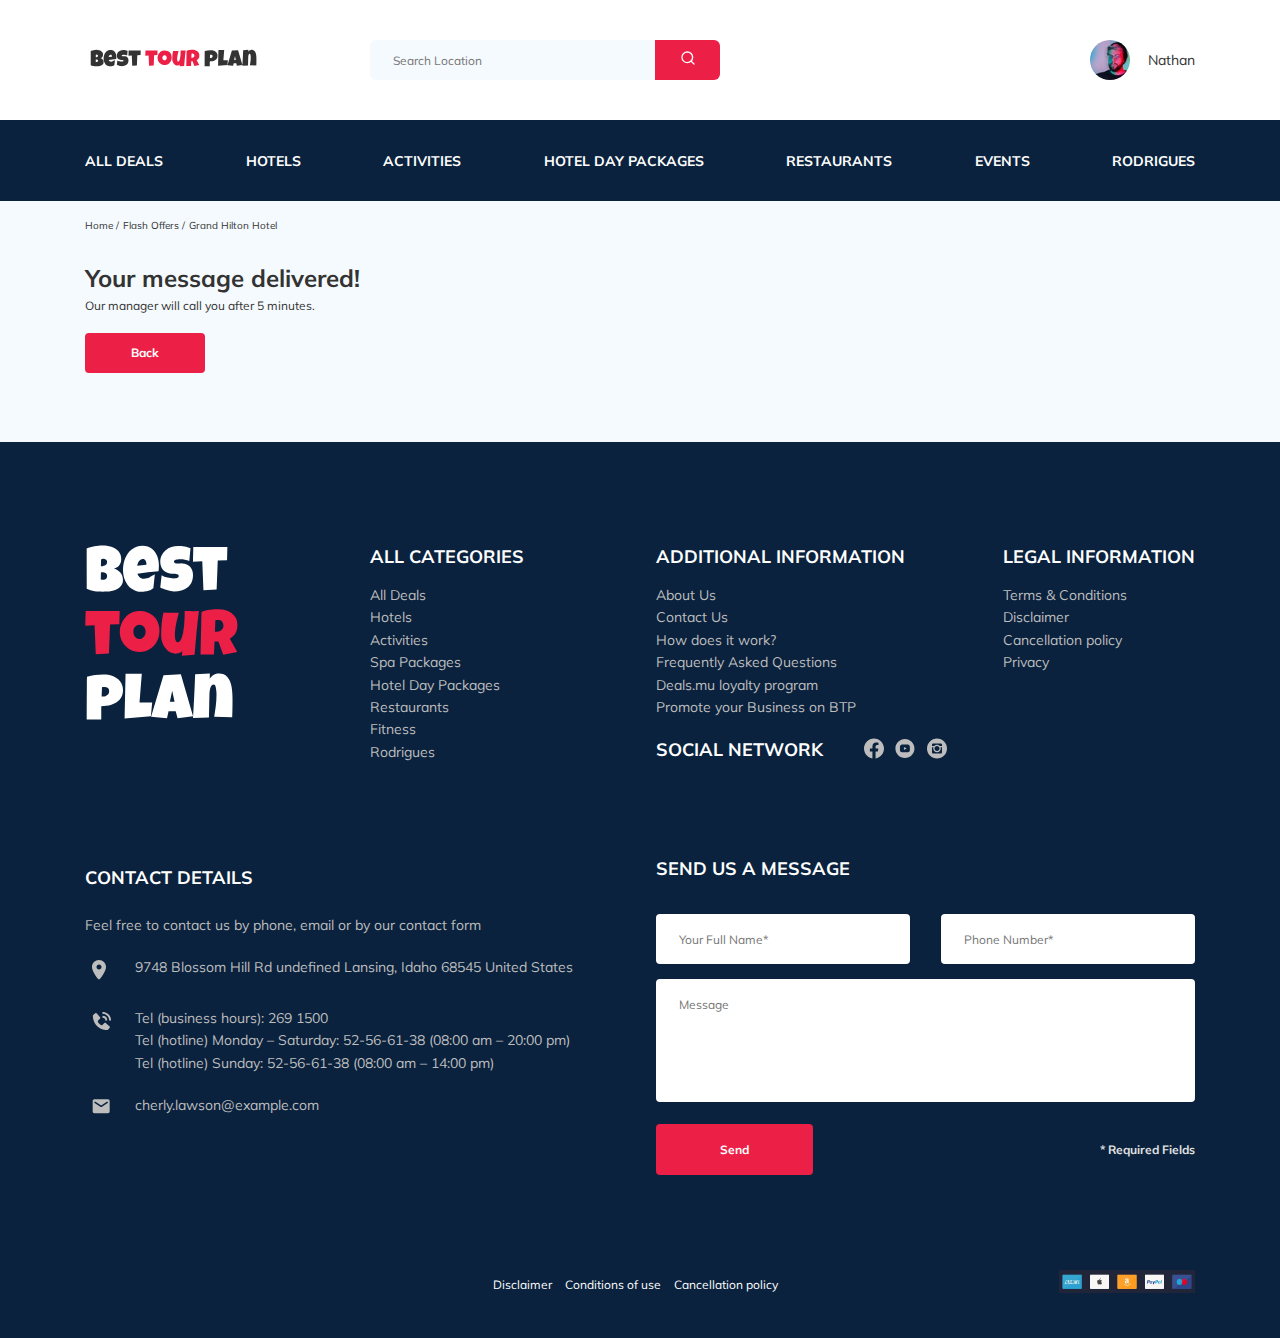
==== thankyou.html @ e8623776 "create: added phpmailer & thankyou page" ====
<!DOCTYPE html>
<html lang="en">
  <head>
    <meta charset="UTF-8" />
    <meta http-equiv="X-UA-Compatible" content="IE=edge" />
    <meta name="viewport" content="width=device-width, initial-scale=1.0" />
    <title>Best Tour Plan - Hotel Booking</title>
    <link rel="preconnect" href="https://fonts.gstatic.com" />
    <link
      href="https://fonts.googleapis.com/css2?family=Mulish:wght@300;400;600;700&family=Nunito:wght@400;600;800&display=swap"
      rel="stylesheet"
    />
    <link rel="stylesheet" href="css/swiper-bundle.min.css" />
    <link rel="stylesheet" href="css/style.css" />
    <script
      src="https://api-maps.yandex.ru/2.1/?apikey=192e8a30-f552-4f1c-a9f3-b4cb4013a719&lang=ru_RU"
      type="text/javascript"
    ></script>
  </head>
  <body>
    <header class="navbar navbar--mobile-fixed">
      <div class="container">
        <div class="navbar-top">
          <a href="index.html" class="logo">
            <svg class="logo__horizontal">
              <use xlink:href="img/sprite.svg#horizontal-logo"></use>
            </svg>
          </a>

          <form
            action="#"
            class="search navbar__search navbar__search--mobile--hidden"
          >
            <input
              type="text"
              class="search__input"
              placeholder="Search Location"
            />
            <button class="search__button">
              <svg class="search__icon">
                <use xlink:href="img/sprite.svg#search"></use>
              </svg>
            </button>
          </form>

          <a href="#" class="user navbar__user navbar__user--mobile--hidden">
            <img
              src="img/user-avatar.jpeg"
              alt="Avatar: Nathan"
              class="user__avatar"
            />
            <span class="user__name">Nathan</span>
          </a>
          <!-- /.user -->
          <button class="menu-button navbar-top__menu-button">
            <span class="menu-button__line"></span>
            <span class="menu-button__line"></span>
            <span class="menu-button__line"></span>
          </button>
        </div>
        <!-- /.navbar-top -->
      </div>
      <!-- /.container -->
      <div class="navbar-bottom">
        <nav class="container">
          <ul class="navbar-menu">
            <li class="navbar-menu__item navbar-menu__item--mobile--visible">
              <a
                href="#"
                class="user navbar__user navbar__user--mobile--visible"
              >
                <img
                  src="img/user-avatar.jpeg"
                  alt="Avatar: Nathan"
                  class="user__avatar"
                />
                <span class="user__name user__name--light">Nathan</span>
              </a>
              <!-- /.user -->
            </li>
            <li class="navbar-menu__item navbar-menu__item--mobile--visible">
              <form
                action="#"
                class="search navbar__search navbar__search--mobile--visible"
              >
                <input
                  type="text"
                  class="search__input"
                  placeholder="Search Location"
                />
                <button class="search__button">
                  <svg class="search__icon">
                    <use xlink:href="img/sprite.svg#search"></use>
                  </svg>
                </button>
              </form>
            </li>
            <li class="navbar-menu__item">
              <a href="#" class="navbar-menu__link">All Deals</a>
            </li>
            <li class="navbar-menu__item">
              <a href="#" class="navbar-menu__link">Hotels</a>
            </li>
            <li class="navbar-menu__item">
              <a href="#" class="navbar-menu__link">Activities</a>
            </li>
            <li class="navbar-menu__item">
              <a href="#" class="navbar-menu__link">Hotel Day Packages</a>
            </li>
            <li class="navbar-menu__item">
              <a href="#" class="navbar-menu__link">Restaurants</a>
            </li>
            <li class="navbar-menu__item">
              <a href="#" class="navbar-menu__link">Events</a>
            </li>
            <li class="navbar-menu__item">
              <a href="#" class="navbar-menu__link">Rodrigues</a>
            </li>
          </ul>
          <!-- /.navbar-menu -->
        </nav>
        <!-- /.container -->
      </div>
      <!-- /.navbar-bottom -->
    </header>
    <nav class="breadcrumb">
      <div class="container">
        <ul class="breadcrumb-list">
          <li class="breadcrumb-list__item">
            <a href="#" class="breadcrumb-list__link">Home</a>
          </li>
          <li class="breadcrumb-list__item">
            <a href="#" class="breadcrumb-list__link">Flash Offers</a>
          </li>
          <li class="breadcrumb-list__item">Grand Hilton Hotel</li>
        </ul>
      </div>
      <!-- /.container -->
    </nav>
    <!-- /.breadcrumb -->
    <section class="hotel">
      <div class="container">
        <div class="hotel-info">
          <div class="hotel-info__text">
            <h1 class="hotel-name hotel-info__name">Your message delivered!</h1>
            <p class="hotel-description hotel-info__description">
              Our manager will call you after 5 minutes.
            </p>
            <a href="index.html"><button class="hotel__button">Back</button></a>
          </div>
          <!-- /.hotel-info__text -->
        </div>
        <!-- /.hotel-info -->
      </div>
      <!-- /.container -->
    </section>
    <footer class="footer">
      <div class="container">
        <div class="footer-wrapper">
          <a href="index.html" class="logo footer__logo">
            <img src="img/vertical-logo.svg" alt="Logo: Best Tour Plan" />
          </a>
          <div class="footer__list footer__categories">
            <h3 class="footer__title">ALL CATEGORIES</h3>
            <ul class="footer__ul">
              <li class="footer__item">
                <a href="#" class="footer__link">All Deals</a>
              </li>
              <li class="footer__item">
                <a href="#" class="footer__link">Hotels</a>
              </li>
              <li class="footer__item">
                <a href="#" class="footer__link">Activities</a>
              </li>
              <li class="footer__item">
                <a href="#" class="footer__link">Spa Packages</a>
              </li>
              <li class="footer__item">
                <a href="#" class="footer__link">Hotel Day Packages</a>
              </li>
              <li class="footer__item">
                <a href="#" class="footer__link">Restaurants</a>
              </li>
              <li class="footer__item">
                <a href="#" class="footer__link">Fitness</a>
              </li>
              <li class="footer__item">
                <a href="#" class="footer__link">Rodrigues</a>
              </li>
            </ul>
          </div>
          <!-- /.footer__list -->
          <div class="footer__list footer__additional">
            <h3 class="footer__title">ADDITIONAL INFORMATION</h3>
            <ul class="footer__ul">
              <li class="footer__item">
                <a href="#" class="footer__link">About Us</a>
              </li>
              <li class="footer__item">
                <a href="#" class="footer__link">Contact Us</a>
              </li>
              <li class="footer__item">
                <a href="#" class="footer__link">How does it work?</a>
              </li>
              <li class="footer__item">
                <a href="#" class="footer__link">Frequently Asked Questions</a>
              </li>
              <li class="footer__item">
                <a href="#" class="footer__link">Deals.mu loyalty program</a>
              </li>
              <li class="footer__item">
                <a href="#" class="footer__link">
                  Promote your Business on BTP
                </a>
              </li>
            </ul>
          </div>
          <!-- /.footer__list -->
          <div class="footer__social-network">
            <h3 class="footer__title footer__title--inline">Social Network</h3>
            <div class="footer__social-links">
              <a href="https://www.facebook.com/" class="footer__link">
                <svg class="footer__social-icon">
                  <use xlink:href="img/sprite.svg#facebook"></use>
                </svg>
              </a>
              <a href="https://www.youtube.com/" class="footer__link">
                <svg class="footer__social-icon">
                  <use xlink:href="img/sprite.svg#youtube"></use>
                </svg>
              </a>
              <a href="https://www.instagram.com/" class="footer__link">
                <svg class="footer__social-icon">
                  <use xlink:href="img/sprite.svg#instagram"></use>
                </svg>
              </a>
            </div>
            <!-- /.footer__social-links -->
          </div>
          <!-- /.footer__social-network -->
          <div class="footer__list footer__legal">
            <h3 class="footer__title">LEGAL INFORMATION</h3>
            <ul class="footer__ul">
              <li class="footer__item">
                <a href="#" class="footer__link">Terms & Conditions</a>
              </li>
              <li class="footer__item">
                <a href="#" class="footer__link">Disclaimer</a>
              </li>
              <li class="footer__item">
                <a href="#" class="footer__link">Cancellation policy</a>
              </li>
              <li class="footer__item">
                <a href="#" class="footer__link">Privacy</a>
              </li>
            </ul>
          </div>
          <!-- /.footer__list -->
          <div class="footer__contact-details">
            <h3 class="footer__title footer__title--contact">
              Contact Details
            </h3>
            <p class="footer__text">
              Feel free to contact us by phone, email or by our contact form
            </p>
            <ul class="footer__ul">
              <li class="footer__item footer__item--mb-2">
                <div class="footer__icon-wrapper">
                  <img
                    class="footer__icon"
                    src="img/location.svg"
                    alt="icon: location"
                  />
                </div>
                9748 Blossom Hill Rd undefined Lansing, Idaho 68545 United
                States
              </li>
              <li class="footer__item footer__item--mb-2">
                <div class="footer__icon-wrapper">
                  <img
                    class="footer__icon"
                    src="img/phone-footer.svg"
                    alt="icon: phone call"
                  />
                </div>
                <ul class="footer__contact-links">
                  <li>
                    Tel (business hours):
                    <a class="footer__link" href="tel:2691500">269&nbsp;1500</a>
                  </li>
                  <li>
                    Tel (hotline) Monday – Saturday:
                    <a class="footer__link" href="tel:52-56-61-38"
                      >52-56-61-38
                    </a>
                    (08:00 am – 20:00 pm)
                  </li>
                  <li>
                    Tel (hotline) Sunday:
                    <a class="footer__link" href="tel:52-56-61-38"
                      >52-56-61-38
                    </a>
                    (08:00 am – 14:00 pm)
                  </li>
                </ul>
              </li>
              <li class="footer__item footer__item--mb-3">
                <div class="footer__icon-wrapper">
                  <img
                    class="footer__icon"
                    src="img/email.svg"
                    alt="icon: email"
                  />
                </div>
                <a class="footer__link" href="mailto:cherly.lawson@example.com"
                  >cherly.lawson@example.com
                </a>
              </li>
            </ul>
          </div>
          <!-- /.footer__contact-details -->
          <div class="footer__contact-form">
            <h3 class="footer__title footer__title--mb-4">Send us a message</h3>
            <form action="send.php" method="POST" class="footer__form">
              <input
                type="text"
                class="input footer__input"
                placeholder="Your Full Name*"
                name="name"
              />
              <input
                type="text"
                class="input footer__input"
                placeholder="Phone Number*"
                name="phone"
              />
              <textarea
                class="footer__message"
                placeholder="Message"
                name="message"
              ></textarea>
              <div class="footer__fields">
                <button class="button footer__button" type="submit">
                  Send
                </button>
                <span class="footer__unstarred">* Required Fields</span>
              </div>
              <!-- /.footer__fields -->
            </form>
          </div>
          <!-- /.footer__contact-form -->
        </div>
        <!-- /.footer-wrapper -->
        <div class="footer__bottom">
          <div class="footer__info">
            <a href="#" class="footer__policy">Disclaimer</a>
            <a href="#" class="footer__policy">Conditions of use</a>
            <a href="#" class="footer__policy">Cancellation policy</a>
          </div>
          <!-- /.footer__info -->
          <div class="footer__payment">
            <img src="img/payment.jpg" alt="Image: payment" />
          </div>
          <!-- /.footer__payment -->
        </div>
        <!-- /.footer__bottom -->
      </div>
      <!-- /.container -->
    </footer>
    <script src="https://ajax.googleapis.com/ajax/libs/jquery/1.11.0/jquery.min.js"></script>
    <script src="js/parallax.min.js"></script>
    <script src="js/swiper-bundle.min.js"></script>
    <script src="js/main.js"></script>
  </body>
</html>
---- css/style.css ----
* {
  -webkit-box-sizing: border-box;
          box-sizing: border-box;
}

body {
  font-family: 'Mulish', sans-serif;
  background-color: #F5FAFE;
  color: #333333;
}

.container {
  max-width: 1110px;
  margin: auto;
}

img {
  max-width: 100%;
}

button {
  outline: none;
  cursor: pointer;
}

/*! normalize.css v8.0.1 | MIT License | github.com/necolas/normalize.css */
/* Document
   ========================================================================== */
/**
 * 1. Correct the line height in all browsers.
 * 2. Prevent adjustments of font size after orientation changes in iOS.
 */
html {
  line-height: 1.15;
  /* 1 */
  -webkit-text-size-adjust: 100%;
  /* 2 */
}

/* Sections
   ========================================================================== */
/**
 * Remove the margin in all browsers.
 */
body {
  margin: 0;
}

/**
 * Render the `main` element consistently in IE.
 */
main {
  display: block;
}

/**
 * Correct the font size and margin on `h1` elements within `section` and
 * `article` contexts in Chrome, Firefox, and Safari.
 */
h1 {
  font-size: 2em;
  margin: 0.67em 0;
}

/* Grouping content
   ========================================================================== */
/**
 * 1. Add the correct box sizing in Firefox.
 * 2. Show the overflow in Edge and IE.
 */
hr {
  -webkit-box-sizing: content-box;
          box-sizing: content-box;
  /* 1 */
  height: 0;
  /* 1 */
  overflow: visible;
  /* 2 */
}

/**
 * 1. Correct the inheritance and scaling of font size in all browsers.
 * 2. Correct the odd `em` font sizing in all browsers.
 */
pre {
  font-family: monospace, monospace;
  /* 1 */
  font-size: 1em;
  /* 2 */
}

/* Text-level semantics
   ========================================================================== */
/**
 * Remove the gray background on active links in IE 10.
 */
a {
  background-color: transparent;
}

/**
 * 1. Remove the bottom border in Chrome 57-
 * 2. Add the correct text decoration in Chrome, Edge, IE, Opera, and Safari.
 */
abbr[title] {
  border-bottom: none;
  /* 1 */
  text-decoration: underline;
  /* 2 */
  -webkit-text-decoration: underline dotted;
          text-decoration: underline dotted;
  /* 2 */
}

/**
 * Add the correct font weight in Chrome, Edge, and Safari.
 */
b,
strong {
  font-weight: bolder;
}

/**
 * 1. Correct the inheritance and scaling of font size in all browsers.
 * 2. Correct the odd `em` font sizing in all browsers.
 */
code,
kbd,
samp {
  font-family: monospace, monospace;
  /* 1 */
  font-size: 1em;
  /* 2 */
}

/**
 * Add the correct font size in all browsers.
 */
small {
  font-size: 80%;
}

/**
 * Prevent `sub` and `sup` elements from affecting the line height in
 * all browsers.
 */
sub,
sup {
  font-size: 75%;
  line-height: 0;
  position: relative;
  vertical-align: baseline;
}

sub {
  bottom: -0.25em;
}

sup {
  top: -0.5em;
}

/* Embedded content
   ========================================================================== */
/**
 * Remove the border on images inside links in IE 10.
 */
img {
  border-style: none;
}

/* Forms
   ========================================================================== */
/**
 * 1. Change the font styles in all browsers.
 * 2. Remove the margin in Firefox and Safari.
 */
button,
input,
optgroup,
select,
textarea {
  font-family: inherit;
  /* 1 */
  font-size: 100%;
  /* 1 */
  line-height: 1.15;
  /* 1 */
  margin: 0;
  /* 2 */
}

/**
 * Show the overflow in IE.
 * 1. Show the overflow in Edge.
 */
button,
input {
  /* 1 */
  overflow: visible;
}

/**
 * Remove the inheritance of text transform in Edge, Firefox, and IE.
 * 1. Remove the inheritance of text transform in Firefox.
 */
button,
select {
  /* 1 */
  text-transform: none;
}

/**
 * Correct the inability to style clickable types in iOS and Safari.
 */
button,
[type="button"],
[type="reset"],
[type="submit"] {
  -webkit-appearance: button;
}

/**
 * Remove the inner border and padding in Firefox.
 */
button::-moz-focus-inner,
[type="button"]::-moz-focus-inner,
[type="reset"]::-moz-focus-inner,
[type="submit"]::-moz-focus-inner {
  border-style: none;
  padding: 0;
}

/**
 * Restore the focus styles unset by the previous rule.
 */
button:-moz-focusring,
[type="button"]:-moz-focusring,
[type="reset"]:-moz-focusring,
[type="submit"]:-moz-focusring {
  outline: 1px dotted ButtonText;
}

/**
 * Correct the padding in Firefox.
 */
fieldset {
  padding: 0.35em 0.75em 0.625em;
}

/**
 * 1. Correct the text wrapping in Edge and IE.
 * 2. Correct the color inheritance from `fieldset` elements in IE.
 * 3. Remove the padding so developers are not caught out when they zero out
 *    `fieldset` elements in all browsers.
 */
legend {
  -webkit-box-sizing: border-box;
          box-sizing: border-box;
  /* 1 */
  color: inherit;
  /* 2 */
  display: table;
  /* 1 */
  max-width: 100%;
  /* 1 */
  padding: 0;
  /* 3 */
  white-space: normal;
  /* 1 */
}

/**
 * Add the correct vertical alignment in Chrome, Firefox, and Opera.
 */
progress {
  vertical-align: baseline;
}

/**
 * Remove the default vertical scrollbar in IE 10+.
 */
textarea {
  overflow: auto;
}

/**
 * 1. Add the correct box sizing in IE 10.
 * 2. Remove the padding in IE 10.
 */
[type="checkbox"],
[type="radio"] {
  -webkit-box-sizing: border-box;
          box-sizing: border-box;
  /* 1 */
  padding: 0;
  /* 2 */
}

/**
 * Correct the cursor style of increment and decrement buttons in Chrome.
 */
[type="number"]::-webkit-inner-spin-button,
[type="number"]::-webkit-outer-spin-button {
  height: auto;
}

/**
 * 1. Correct the odd appearance in Chrome and Safari.
 * 2. Correct the outline style in Safari.
 */
[type="search"] {
  -webkit-appearance: textfield;
  /* 1 */
  outline-offset: -2px;
  /* 2 */
}

/**
 * Remove the inner padding in Chrome and Safari on macOS.
 */
[type="search"]::-webkit-search-decoration {
  -webkit-appearance: none;
}

/**
 * 1. Correct the inability to style clickable types in iOS and Safari.
 * 2. Change font properties to `inherit` in Safari.
 */
::-webkit-file-upload-button {
  -webkit-appearance: button;
  /* 1 */
  font: inherit;
  /* 2 */
}

/* Interactive
   ========================================================================== */
/*
 * Add the correct display in Edge, IE 10+, and Firefox.
 */
details {
  display: block;
}

/*
 * Add the correct display in all browsers.
 */
summary {
  display: list-item;
}

/* Misc
   ========================================================================== */
/**
 * Add the correct display in IE 10+.
 */
template {
  display: none;
}

/**
 * Add the correct display in IE 10.
 */
[hidden] {
  display: none;
}

.navbar {
  background-color: #fff;
}

.navbar-top {
  display: -webkit-box;
  display: -ms-flexbox;
  display: flex;
  -webkit-box-align: center;
      -ms-flex-align: center;
          align-items: center;
  -webkit-box-pack: justify;
      -ms-flex-pack: justify;
          justify-content: space-between;
  padding-top: 40px;
  padding-bottom: 40px;
}

.navbar-top__menu-button {
  display: none;
}

.navbar__search {
  margin-right: auto;
  margin-left: 108px;
}

.navbar-bottom {
  background-color: #0A223D;
}

.navbar-menu {
  display: -webkit-box;
  display: -ms-flexbox;
  display: flex;
  -webkit-box-align: center;
      -ms-flex-align: center;
          align-items: center;
  -webkit-box-pack: justify;
      -ms-flex-pack: justify;
          justify-content: space-between;
  margin: 0;
  padding: 31px 0;
  color: #fff;
  list-style-type: none;
}

.navbar-menu__item--mobile--visible {
  display: none;
}

.navbar-menu__link {
  font-weight: bold;
  font-size: 14px;
  line-height: 18px;
  text-decoration: none;
  text-transform: uppercase;
  color: inherit;
}

.logo__horizontal {
  width: 177px;
  height: 18px;
}

.search {
  position: relative;
  display: -webkit-box;
  display: -ms-flexbox;
  display: flex;
  height: 40px;
  overflow: hidden;
  border-radius: 6px;
}

.search__input {
  width: 350px;
  height: 100%;
  padding-left: 23px;
  padding-right: 75px;
  font-size: 12px;
  line-height: 15px;
  border: none;
  background-color: #F5FAFE;
  color: #333333;
}

.search__input:focus {
  outline: none;
}

.search__button {
  position: absolute;
  top: 0;
  right: 0;
  width: 65px;
  height: 100%;
  padding: 0;
  border: none;
  background-color: #EC1F46;
  cursor: pointer;
}

.search__icon {
  width: 16px;
  height: 16px;
}

.user {
  display: -webkit-box;
  display: -ms-flexbox;
  display: flex;
  -webkit-box-align: center;
      -ms-flex-align: center;
          align-items: center;
  text-decoration: none;
}

.user__avatar {
  width: 40px;
  height: 40px;
  border-radius: 50%;
  -o-object-fit: cover;
     object-fit: cover;
}

.user__name {
  margin-left: 18px;
  font-size: 14px;
  line-height: 18px;
  color: #333333;
}

.breadcrumb-list {
  display: -webkit-box;
  display: -ms-flexbox;
  display: flex;
  -webkit-box-align: center;
      -ms-flex-align: center;
          align-items: center;
  padding: 18px 0;
  margin: 0;
  list-style: none;
}

.breadcrumb-list__item {
  font-size: 10px;
  line-height: 13px;
}

.breadcrumb-list__item:not(:last-child):after {
  content: '/';
  margin-right: 4px;
}

.breadcrumb-list__link {
  text-decoration: none;
  color: inherit;
}

.hotel {
  padding-top: 9px;
  padding-bottom: 69px;
}

.hotel-info {
  display: -webkit-box;
  display: -ms-flexbox;
  display: flex;
  -webkit-box-align: center;
      -ms-flex-align: center;
          align-items: center;
  -webkit-box-pack: justify;
      -ms-flex-pack: justify;
          justify-content: space-between;
}

.hotel-info__offer {
  margin-left: 14px;
  margin-top: 4px;
}

.hotel-info__name {
  margin-top: 4px;
  margin-bottom: 0;
}

.hotel-info__description {
  margin-top: 5px;
  margin-bottom: 20px;
}

.hotel__button {
  padding: 12px 22px;
  font-weight: bold;
  font-size: 12px;
  line-height: 16px;
  color: #fff;
  background-color: #EC1F46;
  border: none;
  border-radius: 4px;
  min-width: 120px;
}

.hotel-name {
  font-size: 24px;
  line-height: 30px;
}

.hotel-wrapper {
  display: -webkit-box;
  display: -ms-flexbox;
  display: flex;
  -ms-flex-wrap: wrap;
      flex-wrap: wrap;
  -webkit-box-align: center;
      -ms-flex-align: center;
          align-items: center;
}

.hotel-description {
  font-size: 12px;
  line-height: 15px;
}

.hotel-grid {
  display: -webkit-box;
  display: -ms-flexbox;
  display: flex;
  -webkit-box-pack: justify;
      -ms-flex-pack: justify;
          justify-content: space-between;
}

.hotel-slider {
  width: 728px;
  height: 450px;
  margin-left: 0;
  border-radius: 8px;
}

.hotel-slider__item {
  position: relative;
  width: 100%;
  height: 100%;
  overflow: hidden;
}

.hotel-slider__item:after {
  content: '';
  position: absolute;
  z-index: 10;
  top: 0;
  bottom: 0;
  left: 0;
  right: 0;
  width: 100%;
  height: 100%;
  background: -webkit-gradient(linear, left top, left bottom, from(rgba(0, 122, 223, 0.48)), to(rgba(255, 255, 255, 0.128)));
  background: linear-gradient(180deg, rgba(0, 122, 223, 0.48) 0%, rgba(255, 255, 255, 0.128) 100%);
}

.hotel-slider__button {
  position: absolute;
  top: 50%;
  -webkit-transform: translateY(-50%);
          transform: translateY(-50%);
  z-index: 99;
  width: 30px;
  height: 30px;
  border: none;
  background-repeat: no-repeat;
  background-position: center;
  background-color: transparent;
  cursor: pointer;
  outline: none;
}

.hotel-slider__button--next {
  right: 18px;
  background-image: url(../img/arrow-next.svg);
}

.hotel-slider__button--prev {
  left: 18px;
  background-image: url(../img/arrow-prev.svg);
}

.hotel-bookandmap {
  display: -webkit-box;
  display: -ms-flexbox;
  display: flex;
  -webkit-box-orient: vertical;
  -webkit-box-direction: normal;
      -ms-flex-direction: column;
          flex-direction: column;
  -webkit-box-pack: justify;
      -ms-flex-pack: justify;
          justify-content: space-between;
}

.stars {
  -ms-flex-preferred-size: 100%;
      flex-basis: 100%;
}

.stars__icon {
  width: 8px;
  height: 8px;
  margin-right: -2px;
}

.offer {
  padding: 4px 9px;
  font-weight: 600;
  font-size: 10px;
  line-height: 13px;
  background-color: #EC1F46;
  border-radius: 3px;
  color: #fff;
}

.rating {
  max-width: 65px;
  min-height: 45px;
  text-align: center;
  color: #fff;
  background-color: #EC1F46;
  border-radius: 4px;
}

.rating__text {
  font-weight: 600;
  font-size: 8px;
}

.rating__counter {
  font-weight: bold;
  font-size: 14px;
}

.rating__counter:after {
  content: "5";
  font-weight: bold;
  font-size: 10px;
}

.booking {
  width: 350px;
  min-height: 210px;
  padding: 28px;
  font-family: 'Nunito', sans-serif;
  color: #fff;
  background-color: #0A223D;
  border-radius: 8px;
}

.booking__info {
  display: -webkit-box;
  display: -ms-flexbox;
  display: flex;
  -webkit-box-pack: justify;
      -ms-flex-pack: justify;
          justify-content: space-between;
  margin-bottom: 10px;
}

.booking__price {
  display: -webkit-box;
  display: -ms-flexbox;
  display: flex;
  -webkit-box-orient: vertical;
  -webkit-box-direction: normal;
      -ms-flex-direction: column;
          flex-direction: column;
}

.booking__start {
  font-size: 10px;
  line-height: 14px;
}

.booking__pricetag {
  font-weight: 800;
  font-size: 24px;
  line-height: 33px;
}

.booking__per-room {
  margin-top: -5px;
  font-size: 12px;
  line-height: 16px;
}

.booking__room {
  margin-top: 4px;
}

.booking__text {
  display: -webkit-box;
  display: -ms-flexbox;
  display: flex;
  -webkit-box-pack: justify;
      -ms-flex-pack: justify;
          justify-content: space-between;
  -webkit-box-align: center;
      -ms-flex-align: center;
          align-items: center;
  margin-bottom: 8px;
  font-size: 12px;
  line-height: 16px;
}

.booking__icon {
  width: 14px;
  height: 14px;
}

.booking__description {
  margin-left: 9px;
}

.booking__call-center {
  display: -webkit-box;
  display: -ms-flexbox;
  display: flex;
  -webkit-box-pack: justify;
      -ms-flex-pack: justify;
          justify-content: space-between;
  -webkit-box-align: center;
      -ms-flex-align: center;
          align-items: center;
  margin-bottom: 17px;
}

.booking__heading {
  font-weight: 600;
  font-size: 18px;
  line-height: 25px;
}

.booking__number {
  display: -webkit-box;
  display: -ms-flexbox;
  display: flex;
  -webkit-box-pack: justify;
      -ms-flex-pack: justify;
          justify-content: space-between;
  -webkit-box-align: center;
      -ms-flex-align: center;
          align-items: center;
  color: inherit;
  text-decoration: none;
}

.booking__num {
  margin-left: 8px;
  font-weight: 600;
  font-size: 18px;
  line-height: 25px;
}

.booking__button {
  width: 100%;
  min-height: 45px;
  font-weight: 600;
  font-size: 14px;
  line-height: 19px;
  background-color: #EC1F46;
  color: #fff;
  border-radius: 4px;
  border: none;
  cursor: pointer;
}

.map {
  width: 350px;
  height: 213px;
  border-radius: 10px;
  overflow: hidden;
}

.newsletter {
  padding: 98px 0 87px 0;
}

.newsletter-wrapper {
  display: -webkit-box;
  display: -ms-flexbox;
  display: flex;
  -webkit-box-align: center;
      -ms-flex-align: center;
          align-items: center;
  -webkit-box-pack: justify;
      -ms-flex-pack: justify;
          justify-content: space-between;
  max-width: 730px;
  margin: auto;
}

.newsletter-title {
  margin: 0;
  font-weight: 300;
  font-size: 24px;
  line-height: 30px;
  color: #fff;
}

.newsletter-title__strong {
  display: block;
  font-weight: 600;
  font-size: 36px;
  line-height: 45px;
  text-transform: uppercase;
}

.subscribe {
  position: relative;
  width: 350px;
  min-height: 55px;
}

.subscribe__input {
  position: absolute;
  width: 100%;
  height: 100%;
  padding-left: 33px;
  padding-right: 135px;
  font-weight: 300;
  font-size: 14px;
  line-height: 18px;
  border: none;
  border-radius: 4px;
  color: #BDBDBD;
  outline: none;
}

.subscribe__button {
  position: absolute;
  right: 0;
  top: 0;
  min-width: 65px;
  max-width: 125px;
  height: 100%;
  font-weight: bold;
  font-size: 12px;
  line-height: 15px;
  color: #fff;
  background-color: #EC1F46;
  border: none;
  border-radius: 0 4px 4px 0;
  white-space: nowrap;
  overflow: hidden;
  text-overflow: ellipsis;
}

.reviews {
  padding: 40px 0 70px 0;
}

.reviews__title {
  margin: 0 0 70px;
  font-weight: bold;
  font-size: 36px;
  line-height: 45px;
  text-align: center;
  text-transform: uppercase;
}

.reviews-slider__item {
  position: relative;
  display: -webkit-box;
  display: -ms-flexbox;
  display: flex;
  -webkit-box-orient: vertical;
  -webkit-box-direction: normal;
      -ms-flex-direction: column;
          flex-direction: column;
  -webkit-box-align: center;
      -ms-flex-align: center;
          align-items: center;
  max-width: 730px;
  margin: 45px auto 0;
  padding: 0 62px 30px;
  background-color: #fff;
  border-radius: 8px;
}

.reviews-slider__item:before {
  content: '';
  position: absolute;
  top: 13px;
  left: 62px;
  width: 70px;
  height: 47px;
  background-image: url(../img/quote-left.svg);
  background-repeat: no-repeat;
}

.reviews-slider__item:after {
  content: '';
  position: absolute;
  top: 118px;
  right: 62px;
  width: 70px;
  height: 47px;
  background-image: url(../img/quote-right.svg);
  background-repeat: no-repeat;
}

.reviews-slider__button {
  position: absolute;
  top: 45%;
  z-index: 99;
  -webkit-transform: translateY(-52%);
          transform: translateY(-52%);
  width: 30px;
  height: 30px;
  background-position: center;
  background-repeat: no-repeat;
  border: none;
  background-color: transparent;
  cursor: pointer;
}

.reviews-slider__button--prev {
  left: 0;
  margin-left: 18px;
  background-image: url(../img/arrow-prev-gray.svg);
}

.reviews-slider__button--next {
  margin-right: 18px;
  right: 0;
  background-image: url(../img/arrow-next-gray.svg);
}

.reviews-slider__profile {
  display: -webkit-box;
  display: -ms-flexbox;
  display: flex;
  -webkit-box-orient: vertical;
  -webkit-box-direction: normal;
      -ms-flex-direction: column;
          flex-direction: column;
  -webkit-box-align: center;
      -ms-flex-align: center;
          align-items: center;
  margin-top: -45px;
  margin-bottom: 32px;
}

.reviews-slider__avatar {
  width: 90px;
  height: 90px;
  margin-bottom: 9px;
  border-radius: 50%;
  -o-object-fit: cover;
     object-fit: cover;
}

.reviews-slider__username {
  margin: 0 0 10px;
  font-weight: bold;
  font-size: 12px;
  line-height: 15px;
  color: #EC1F46;
}

.reviews-slider__date {
  margin-bottom: -5px;
  font-weight: normal;
  font-size: 10px;
  line-height: 13px;
}

.reviews-slider__icon {
  width: 8px;
  height: 8px;
  margin-right: -2px;
}

.reviews-slider__text {
  z-index: 1;
  max-width: 537px;
  max-height: 115px;
  margin: 0 auto;
  font-size: 12px;
  line-height: 160%;
  text-align: justify;
  overflow: auto;
}

.activities {
  padding-top: 55px;
  padding-bottom: 98px;
}

.activities__title {
  margin-top: 0;
  margin-bottom: 60px;
  font-size: 24px;
  line-height: 30px;
  text-transform: uppercase;
}

.activities-wrapper {
  display: -webkit-box;
  display: -ms-flexbox;
  display: flex;
  -webkit-box-pack: justify;
      -ms-flex-pack: justify;
          justify-content: space-between;
}

.card {
  position: relative;
  display: -webkit-box;
  display: -ms-flexbox;
  display: flex;
  -webkit-box-orient: vertical;
  -webkit-box-direction: normal;
      -ms-flex-direction: column;
          flex-direction: column;
  -webkit-box-align: start;
      -ms-flex-align: start;
          align-items: flex-start;
  width: 255px;
  height: 255px;
  padding: 24px 26px;
  border-radius: 6px;
  overflow: hidden;
}

.card::before {
  content: '';
  position: absolute;
  left: 0;
  right: 0;
  top: 0;
  bottom: 0;
  z-index: -1;
  background: linear-gradient(179.83deg, rgba(196, 196, 196, 0) 35.34%, #0A223D 99.85%);
}

.card__image {
  position: absolute;
  left: 0;
  right: 0;
  top: 0;
  bottom: 0;
  z-index: -2;
  width: 100%;
  height: 100%;
  -o-object-fit: cover;
     object-fit: cover;
}

.card__title {
  margin-top: auto;
  margin-bottom: 20px;
  font-weight: bold;
  font-size: 16px;
  line-height: 20px;
  color: #fff;
}

.card__button {
  padding: 7px 22px;
  font-weight: 600;
  font-size: 12px;
  line-height: 16px;
  color: #fff;
  background-color: #EC1F46;
  border: none;
  border-radius: 4px;
}

.footer {
  background-color: #0A223D;
  color: #fff;
  padding-top: 103px;
  padding-bottom: 46px;
}

.footer-wrapper {
  display: -ms-grid;
  display: grid;
  -ms-grid-columns: (minmax(min-content, 1fr))[4];
      grid-template-columns: repeat(4, minmax(-webkit-min-content, 1fr));
      grid-template-columns: repeat(4, minmax(min-content, 1fr));
  grid-row-gap: 20px;
  grid-column-gap: 31px;
  grid-auto-rows: minmax(44px, -webkit-min-content);
  grid-auto-rows: minmax(44px, min-content);
  -webkit-box-align: start;
      -ms-flex-align: start;
          align-items: start;
}

.footer__logo {
  -ms-grid-row: 1;
  -ms-grid-row-span: 2;
  grid-row: 1 / 3;
  width: 166px;
  -ms-flex-item-align: stretch;
      -ms-grid-row-align: stretch;
      align-self: stretch;
}

.footer__categories {
  -ms-grid-row: 1;
  -ms-grid-row-span: 3;
  grid-row: 1 / 4;
}

.footer__legal {
  -ms-grid-column-align: end;
      justify-self: end;
}

.footer__social-links {
  display: -webkit-box;
  display: -ms-flexbox;
  display: flex;
  -webkit-box-pack: justify;
      -ms-flex-pack: justify;
          justify-content: space-between;
  min-width: 83px;
}

.footer__social-network {
  display: -webkit-box;
  display: -ms-flexbox;
  display: flex;
  -ms-grid-row: 2;
  -ms-grid-row-span: 2;
  grid-row: 2 / 4;
  grid-column: span 2;
}

.footer__contact-details {
  grid-column: span 2;
}

.footer__contact-links {
  margin: 0;
  padding: 0;
  font-size: 14px;
  line-height: 160%;
  list-style: none;
  text-decoration: none;
  color: #BDBDBD;
}

.footer__contact-form {
  grid-column: span 2;
}

.footer__form {
  display: -webkit-box;
  display: -ms-flexbox;
  display: flex;
  -webkit-box-align: center;
      -ms-flex-align: center;
          align-items: center;
  -webkit-box-pack: justify;
      -ms-flex-pack: justify;
          justify-content: space-between;
  -ms-flex-wrap: wrap;
      flex-wrap: wrap;
  max-width: 540px;
  margin-top: 37px;
}

.footer__ul {
  margin: 0;
  padding: 0;
  font-size: 14px;
  line-height: 18px;
  list-style: none;
}

.footer__title {
  margin: 0 0 16px 0;
  font-weight: bold;
  font-size: 18px;
  line-height: 23px;
  text-transform: uppercase;
}

.footer__title--inline {
  margin: 0 41px 0 0;
}

.footer__title--mb-4 {
  margin-bottom: -3px;
  margin-top: -9px;
}

.footer__item {
  display: -webkit-box;
  display: -ms-flexbox;
  display: flex;
  -webkit-box-align: start;
      -ms-flex-align: start;
          align-items: flex-start;
  font-size: 14px;
  line-height: 160%;
  color: #BDBDBD;
}

.footer__item--mb-2 {
  margin-bottom: 20px;
}

.footer__icon-wrapper {
  min-width: 43px;
  margin-left: 7px;
  margin-top: 4px;
}

.footer__text {
  margin: 27px 0 22px 0;
  font-size: 14px;
  line-height: 18px;
  color: #BDBDBD;
}

.footer__link {
  text-decoration: none;
  color: #BDBDBD;
  white-space: nowrap;
}

.footer__input {
  min-width: 254px;
  height: 50px;
  margin-bottom: 15px;
  padding: 0 23px;
  font-size: 12px;
  line-height: 15px;
  background: #fff;
  border-radius: 4px;
  border: none;
  outline: none;
}

.footer__social-icon {
  width: 20px;
  height: 21px;
}

.footer__message {
  min-height: 123px;
  margin-bottom: 22px;
  padding: 18px 23px;
  -ms-flex-preferred-size: 100%;
      flex-basis: 100%;
  font-size: 12px;
  line-height: 15px;
  border-radius: 4px;
  border: none;
  outline: none;
  resize: none;
}

.footer__fields {
  display: -webkit-box;
  display: -ms-flexbox;
  display: flex;
  -webkit-box-pack: justify;
      -ms-flex-pack: justify;
          justify-content: space-between;
  -webkit-box-align: center;
      -ms-flex-align: center;
          align-items: center;
  width: 100%;
}

.footer__button {
  max-width: 160px;
  min-height: 50px;
  padding: 18px 64px;
  font-weight: bold;
  font-size: 12px;
  line-height: 15px;
  color: #fff;
  background-color: #EC1F46;
  border: none;
  border-radius: 4px;
  overflow: hidden;
  text-overflow: ellipsis;
}

.footer__unstarred {
  font-weight: bold;
  font-size: 12px;
  line-height: 15px;
  color: #E0E0E0;
}

.footer__bottom {
  display: -ms-grid;
  display: grid;
  -ms-grid-columns: (1fr)[3];
      grid-template-columns: repeat(3, 1fr);
      grid-template-areas: ".info payment";
  max-width: 1110px;
  margin-top: 95px;
}

.footer__info {
  grid-area: info;
  -ms-grid-column-align: center;
      justify-self: center;
  -ms-flex-item-align: end;
      -ms-grid-row-align: end;
      align-self: end;
  font-size: 12px;
  line-height: 15px;
}

.footer__policy {
  margin-right: 10px;
  text-decoration: none;
  color: #fff;
}

.footer__payment {
  -ms-grid-column-align: end;
      justify-self: end;
  -ms-grid-row: 1;
  -ms-grid-column: 2;
  grid-area: payment;
  width: 136px;
  height: 22px;
}

@media (max-width: 1200px) {
  .container {
    max-width: 960px;
  }
  .hotel-slider {
    width: 590px;
  }
  .hotel-slider__image {
    width: 100%;
    height: 100%;
    -o-object-fit: cover;
       object-fit: cover;
  }
  .card {
    width: 230px;
    height: 230px;
  }
  .footer__input {
    -ms-flex-preferred-size: 100%;
        flex-basis: 100%;
  }
}

@media (max-width: 992px) {
  .container, .newsletter-wrapper {
    max-width: 700px;
  }
  .logo__horizontal {
    width: 133px;
    height: 14px;
    margin-right: -24px;
  }
  .navbar-top {
    padding-top: 30px;
    padding-bottom: 30px;
  }
  .navbar__search {
    margin-left: auto;
  }
  .navbar-menu {
    padding-top: 22px;
    padding-bottom: 22px;
  }
  .navbar-menu__link {
    font-size: 12px;
    line-height: 15px;
  }
  .search__input {
    width: 340px;
  }
  .hotel {
    padding-bottom: 55px;
  }
  .hotel-grid {
    -webkit-box-orient: vertical;
    -webkit-box-direction: normal;
        -ms-flex-direction: column;
            flex-direction: column;
  }
  .hotel__slider {
    margin-bottom: 30px;
  }
  .hotel-bookandmap {
    -webkit-box-orient: horizontal;
    -webkit-box-direction: normal;
        -ms-flex-direction: row;
            flex-direction: row;
  }
  .hotel-slider {
    width: 100%;
  }
  .booking {
    width: 340px;
  }
  .map {
    width: 340px;
  }
  .newsletter {
    padding-top: 94px;
  }
  .reviews {
    padding-top: 44px;
    padding-bottom: 60px;
  }
  .reviews__title {
    margin-bottom: 50px;
    font-size: 30px;
    line-height: 38px;
  }
  .reviews-slider__item {
    max-width: 580px;
  }
  .reviews-slider__item:after, .reviews-slider__item:before {
    display: none;
  }
  .reviews-slider__profile {
    margin-left: 5px;
  }
  .reviews-slider__avatar {
    margin-bottom: 11px;
  }
  .reviews-slider__button {
    top: 50%;
  }
  .reviews-slider__button--prev {
    margin-left: -1px;
  }
  .reviews-slider__button--next {
    margin-right: 1px;
  }
  .reviews-slider__text {
    max-height: 135px;
  }
  .activities {
    padding-top: 57px;
    padding-bottom: 48px;
  }
  .activities__title {
    margin-bottom: 57px;
  }
  .activities-wrapper {
    -ms-flex-wrap: wrap;
        flex-wrap: wrap;
  }
  .activities__card {
    margin-bottom: 20px;
  }
  .card {
    width: 340px;
    height: 255px;
  }
  .card__title {
    width: 200px;
  }
  .footer {
    padding-top: 73px;
  }
  .footer-wrapper {
    -ms-grid-columns: (max-content)[3];
        grid-template-columns: repeat(3, -webkit-max-content);
        grid-template-columns: repeat(3, max-content);
    grid-row-gap: 50px;
  }
  .footer__input {
    -ms-flex-preferred-size: 47%;
        flex-basis: 47%;
  }
  .footer__logo {
    -ms-grid-row: 1;
    -ms-grid-row-span: 1;
    grid-row: 1/2;
    grid-column: span 2;
    width: 100px;
    height: 110px;
  }
  .footer__social-network {
    -ms-grid-row: 1;
    -ms-grid-row-span: 1;
    grid-row: 1/2;
    grid-column: span 4;
    -ms-flex-item-align: center;
        -ms-grid-row-align: center;
        align-self: center;
    margin-top: 14px;
    margin-left: -14px;
  }
  .footer__categories {
    -ms-grid-row: 2;
    -ms-grid-row-span: 1;
    grid-row: 2/3;
    grid-column: span 2;
  }
  .footer__legal {
    grid-column: span 2;
    -ms-grid-column-align: start;
        justify-self: start;
  }
  .footer__additional {
    grid-column: span 2;
    margin-right: 5px;
  }
  .footer__contact-details {
    -ms-grid-row: 3;
    grid-row: 3;
    grid-column: span 5;
  }
  .footer__contact-form {
    -ms-grid-row: 4;
    grid-row: 4;
    grid-column: span 5;
  }
  .footer__title--contact {
    margin-top: 9px;
  }
  .footer__title--mb-4 {
    margin-top: 4px;
  }
  .footer__icon-wrapper {
    min-width: 37px;
  }
  .footer__bottom {
    margin-top: 55px;
  }
  .footer__info {
    grid-column: span 2;
    -ms-grid-column-align: start;
        justify-self: start;
  }
}

@media (max-width: 730px) {
  .container {
    max-width: 576px;
    width: 92%;
  }
  body {
    padding-top: 74px;
  }
  .navbar--mobile-fixed {
    position: fixed;
    top: 0;
    right: 0;
    left: 0;
    z-index: 99;
  }
  .navbar__user--mobile--hidden, .navbar__search--mobile--hidden {
    display: none;
  }
  .navbar__user--mobile--visible, .navbar__search--mobile--visible {
    display: -webkit-box;
    display: -ms-flexbox;
    display: flex;
  }
  .navbar__user {
    -webkit-box-orient: vertical;
    -webkit-box-direction: normal;
        -ms-flex-direction: column;
            flex-direction: column;
    -webkit-box-pack: center;
        -ms-flex-pack: center;
            justify-content: center;
  }
  .navbar__search {
    margin-bottom: 18px;
  }
  .navbar-bottom {
    position: fixed;
    top: 70px;
    right: 0;
    bottom: 0;
    left: 0;
    display: none;
    padding-top: 8px;
  }
  .navbar-bottom--visible {
    display: block;
    overflow: auto;
  }
  .navbar-menu {
    -webkit-box-orient: vertical;
    -webkit-box-direction: normal;
        -ms-flex-direction: column;
            flex-direction: column;
  }
  .navbar-menu__item {
    margin-bottom: 17px;
  }
  .navbar-menu__item--mobile--visible {
    display: block;
  }
  .navbar-top__menu-button {
    display: -webkit-box;
    display: -ms-flexbox;
    display: flex;
    -webkit-box-align: center;
        -ms-flex-align: center;
            align-items: center;
    -webkit-box-pack: justify;
        -ms-flex-pack: justify;
            justify-content: space-between;
    -webkit-box-orient: vertical;
    -webkit-box-direction: normal;
        -ms-flex-direction: column;
            flex-direction: column;
    width: 16px;
    height: 11px;
    padding: 0;
    border: none;
    background-color: #fff;
    cursor: pointer;
  }
  .menu-button__line {
    width: 16px;
    height: 1px;
    background-color: #333333;
  }
  .user__name--light {
    margin-left: 0;
    margin-top: 10px;
    margin-bottom: 10px;
    color: #fff;
  }
  .stars {
    -ms-flex-preferred-size: auto;
        flex-basis: auto;
  }
  .hotel {
    padding-top: 0;
    padding-bottom: 40px;
  }
  .hotel-name {
    -ms-flex-preferred-size: 100%;
        flex-basis: 100%;
  }
  .hotel-wrapper {
    -webkit-box-pack: justify;
        -ms-flex-pack: justify;
            justify-content: space-between;
  }
  .hotel-info__text {
    width: 100%;
  }
  .hotel-info__name {
    margin-top: 10px;
    margin-bottom: 0;
  }
  .hotel-info__rating {
    display: none;
  }
  .hotel-info__offer {
    -webkit-box-ordinal-group: 0;
        -ms-flex-order: -1;
            order: -1;
    margin-left: 0;
  }
  .hotel-bookandmap {
    -webkit-box-orient: vertical;
    -webkit-box-direction: normal;
        -ms-flex-direction: column;
            flex-direction: column;
    min-height: 450px;
  }
  .hotel-slider {
    height: 350px;
  }
  .booking {
    width: 100%;
  }
  .map {
    width: 100%;
  }
  .newsletter-wrapper {
    max-width: 576px;
    width: 92%;
    -webkit-box-orient: vertical;
    -webkit-box-direction: normal;
        -ms-flex-direction: column;
            flex-direction: column;
    -webkit-box-align: start;
        -ms-flex-align: start;
            align-items: flex-start;
  }
  .newsletter-title__strong {
    margin-top: 5px;
    margin-bottom: 37px;
  }
  .reviews {
    padding-bottom: 50px;
  }
  .reviews-slider__item {
    padding: 0 30px 36px;
  }
  .reviews-slider__button {
    top: 30px;
  }
  .reviews-slider__button--prev {
    left: 50%;
    -webkit-transform: translate(-50%, 0);
            transform: translate(-50%, 0);
    margin-left: -90px;
  }
  .reviews-slider__button--next {
    right: 50%;
    -webkit-transform: translate(50%, 0);
            transform: translate(50%, 0);
    margin-right: -90px;
  }
  .activities {
    padding-top: 33px;
    padding-bottom: 48px;
  }
  .activities__title {
    margin-bottom: 40px;
  }
  .card {
    width: 48.5%;
    height: 255px;
  }
  .footer-wrapper {
    -ms-grid-columns: 1fr;
        grid-template-columns: 1fr;
  }
  .footer__logo {
    -ms-grid-row: 1;
    grid-row: 1;
    -ms-grid-column: 1;
    grid-column: 1;
  }
  .footer__social-network {
    -ms-grid-row: 2;
    grid-row: 2;
    -ms-grid-column: 1;
    grid-column: 1;
    margin-left: 0;
  }
  .footer__additional {
    -ms-grid-row: 3;
    grid-row: 3;
    -ms-grid-column: 1;
    grid-column: 1;
  }
  .footer__categories {
    -ms-grid-row: 4;
    grid-row: 4;
    -ms-grid-column: 1;
    grid-column: 1;
  }
  .footer__legal {
    -ms-grid-row: 5;
    grid-row: 5;
    -ms-grid-column: 1;
    grid-column: 1;
  }
  .footer__contact-details {
    -ms-grid-row: 6;
    grid-row: 6;
    -ms-grid-column: 1;
    grid-column: 1;
  }
  .footer__contact-form {
    -ms-grid-row: 7;
    grid-row: 7;
    -ms-grid-column: 1;
    grid-column: 1;
  }
  .footer__form {
    max-width: 576px;
  }
  .footer__input {
    -ms-flex-preferred-size: 100%;
        flex-basis: 100%;
  }
}

@media (max-width: 576px) {
  .container {
    max-width: 480px;
    width: 92%;
  }
  .logo__horizontal {
    width: 99px;
    height: 14px;
  }
  .hotel-slider {
    height: 250px;
  }
  .hotel__slider {
    margin-bottom: 20px;
  }
  .hotel-bookandmap {
    -webkit-box-pack: start;
        -ms-flex-pack: start;
            justify-content: flex-start;
  }
  .booking {
    margin-bottom: 20px;
  }
  .newsletter {
    padding: 76px 0 83px 0;
  }
  .newsletter-wrapper {
    max-width: 480px;
  }
  .subscribe {
    width: 100%;
  }
  .reviews__title {
    max-width: 245px;
    margin: 0 auto 42px;
    font-size: 18px;
    line-height: 23px;
  }
  .reviews-slider__text {
    max-height: 270px;
  }
  .activities__title {
    margin-bottom: 40px;
    font-size: 18px;
    line-height: 23px;
  }
  .card {
    width: 100%;
  }
}

@media (min-width: 320px) and (max-width: 480px) {
  .container {
    width: 92%;
  }
  .navbar-top {
    height: 70px;
    padding-top: 28px;
    padding-bottom: 28px;
  }
  .navbar-menu {
    padding-top: 26px;
  }
  .navbar__search {
    max-width: 245px;
  }
  .hotel-info__description {
    width: 278px;
    margin-bottom: 38px;
  }
  .hotel-bookandmap {
    min-height: 403px;
  }
  .hotel-slider {
    height: 179px;
  }
  .map {
    height: 173px;
  }
  .newsletter {
    padding: 73px 0 78px 0;
  }
  .newsletter-title {
    font-size: 20px;
    line-height: 25px;
  }
  .newsletter-title__strong {
    font-size: 30px;
    line-height: 38px;
  }
  .reviews-slider__profile {
    margin-left: -1px;
    margin-bottom: 28px;
  }
  .reviews-slider__text {
    max-height: 270px;
    text-align: left;
  }
  .card--first {
    -webkit-box-ordinal-group: 0;
        -ms-flex-order: -1;
            order: -1;
  }
  .card--third {
    -webkit-box-ordinal-group: 0;
        -ms-flex-order: -1;
            order: -1;
  }
  .activities {
    padding-top: 37px;
    padding-bottom: 40px;
  }
  .activities__title {
    margin-bottom: 36px;
  }
  .footer {
    padding-top: 67px;
  }
  .footer-wrapper {
    grid-row-gap: 29px;
  }
  .footer__social-network {
    -webkit-box-orient: vertical;
    -webkit-box-direction: normal;
        -ms-flex-direction: column;
            flex-direction: column;
  }
  .footer__social-links {
    max-width: 83px;
  }
  .footer__title--inline {
    margin-bottom: 20px;
  }
  .footer__title--mb-4 {
    margin-top: 0;
  }
  .footer__categories {
    -ms-grid-row: 5;
    grid-row: 5;
    -webkit-box-ordinal-group: 5;
        -ms-flex-order: 4;
            order: 4;
  }
  .footer__additional {
    -ms-grid-row: 4;
    grid-row: 4;
    -webkit-box-ordinal-group: 3;
        -ms-flex-order: 2;
            order: 2;
  }
  .footer__legal {
    -ms-grid-row: 3;
    grid-row: 3;
    -webkit-box-ordinal-group: 4;
        -ms-flex-order: 3;
            order: 3;
  }
  .footer__icon-wrapper {
    min-width: 26px;
    margin-left: 3px;
    margin-top: 2px;
  }
  .footer__item--mb-2 {
    margin-bottom: 25px;
  }
  .footer__item--mb-3 {
    margin-top: -6px;
    margin-bottom: 30px;
  }
  .footer__form {
    margin-top: 18px;
  }
  .footer__fields {
    display: -webkit-box;
    display: -ms-flexbox;
    display: flex;
    -webkit-box-orient: vertical;
    -webkit-box-direction: reverse;
        -ms-flex-direction: column-reverse;
            flex-direction: column-reverse;
    -webkit-box-align: start;
        -ms-flex-align: start;
            align-items: flex-start;
    -webkit-box-pack: justify;
        -ms-flex-pack: justify;
            justify-content: space-between;
    min-height: 80px;
    margin-top: -8px;
  }
  .footer__bottom {
    display: -webkit-box;
    display: -ms-flexbox;
    display: flex;
    -webkit-box-orient: vertical;
    -webkit-box-direction: normal;
        -ms-flex-direction: column;
            flex-direction: column;
    -webkit-box-pack: justify;
        -ms-flex-pack: justify;
            justify-content: space-between;
    -webkit-box-align: start;
        -ms-flex-align: start;
            align-items: flex-start;
    min-height: 47px;
    margin-top: 31px;
  }
  .footer__policy {
    margin-right: 5px;
  }
}

@media (max-width: 320px) {
  .container {
    max-width: 280px;
  }
  .newsletter-wrapper {
    max-width: 280px;
  }
}
/*# sourceMappingURL=style.css.map */
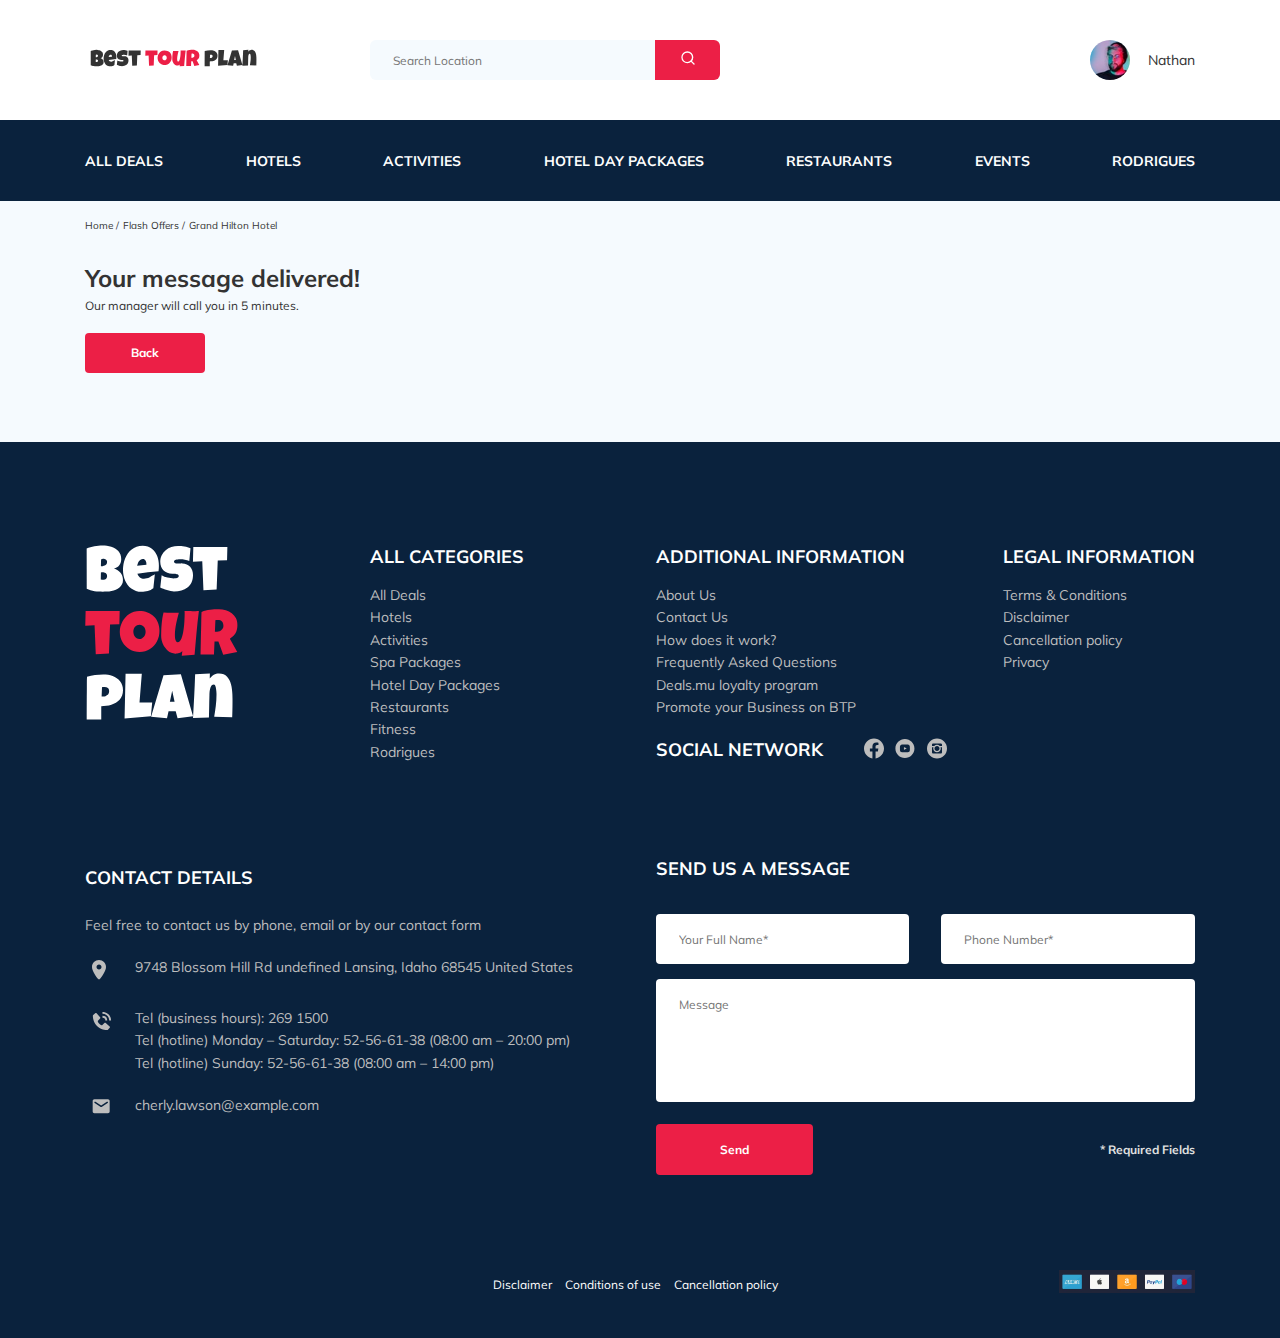
==== commit 51730f43: "create: forms validations" ====
--- a/thankyou.html
+++ b/thankyou.html
@@ -144,7 +144,7 @@
           <div class="hotel-info__text">
             <h1 class="hotel-name hotel-info__name">Your message delivered!</h1>
             <p class="hotel-description hotel-info__description">
-              Our manager will call you after 5 minutes.
+              Our manager will call you in 5 minutes.
             </p>
             <a href="index.html"><button class="hotel__button">Back</button></a>
           </div>
@@ -321,21 +321,33 @@
           <!-- /.footer__contact-details -->
           <div class="footer__contact-form">
             <h3 class="footer__title footer__title--mb-4">Send us a message</h3>
-            <form action="send.php" method="POST" class="footer__form">
-              <input
-                type="text"
-                class="input footer__input"
-                placeholder="Your Full Name*"
-                name="name"
-              />
-              <input
-                type="text"
-                class="input footer__input"
-                placeholder="Phone Number*"
-                name="phone"
-              />
+            <form action="send.php" method="POST" class="form footer__form">
+              <div class="footer__input-group">
+                <input
+                  type="text"
+                  class="input footer__input"
+                  placeholder="Your Full Name*"
+                  name="name"
+                  required
+                  minlength="2"
+                />
+              </div>
+              <!-- /.footer__input-group -->
+              <div class="footer__input-group">
+                <input
+                  type="tel"
+                  data-phone="digit"
+                  class="input footer__input"
+                  placeholder="Phone Number*"
+                  name="phone"
+                  minlength="18"
+                  required
+                />
+              </div>
+              <!-- /.footer__input-group -->
+
               <textarea
-                class="footer__message"
+                class="message footer__message"
                 placeholder="Message"
                 name="message"
               ></textarea>
--- a/css/style.css
+++ b/css/style.css
@@ -21,6 +21,47 @@
 button {
   outline: none;
   cursor: pointer;
+}
+
+.input {
+  height: 50px;
+  padding: 0 23px;
+  font-size: 12px;
+  line-height: 15px;
+  color: #BDBDBD;
+  background: #fff;
+  border-radius: 4px;
+  border: none;
+  outline: none;
+}
+
+.form {
+  display: -webkit-box;
+  display: -ms-flexbox;
+  display: flex;
+  -webkit-box-align: center;
+      -ms-flex-align: center;
+          align-items: center;
+  -webkit-box-pack: justify;
+      -ms-flex-pack: justify;
+          justify-content: space-between;
+  -ms-flex-wrap: wrap;
+      flex-wrap: wrap;
+}
+
+.message {
+  padding: 18px 23px;
+  font-size: 12px;
+  line-height: 15px;
+  color: #BDBDBD;
+  border-radius: 4px;
+  border: none;
+  outline: none;
+  resize: none;
+}
+
+.invalid {
+  color: #EC1F46;
 }
 
 /*! normalize.css v8.0.1 | MIT License | github.com/necolas/normalize.css */
@@ -889,7 +930,6 @@
 }
 
 .subscribe__input {
-  position: absolute;
   width: 100%;
   height: 100%;
   padding-left: 33px;
@@ -901,6 +941,12 @@
   border-radius: 4px;
   color: #BDBDBD;
   outline: none;
+}
+
+.subscribe__input-group {
+  position: absolute;
+  width: 100%;
+  height: 100%;
 }
 
 .subscribe__button {
@@ -1226,17 +1272,6 @@
 }
 
 .footer__form {
-  display: -webkit-box;
-  display: -ms-flexbox;
-  display: flex;
-  -webkit-box-align: center;
-      -ms-flex-align: center;
-          align-items: center;
-  -webkit-box-pack: justify;
-      -ms-flex-pack: justify;
-          justify-content: space-between;
-  -ms-flex-wrap: wrap;
-      flex-wrap: wrap;
   max-width: 540px;
   margin-top: 37px;
 }
@@ -1302,16 +1337,13 @@
 }
 
 .footer__input {
-  min-width: 254px;
-  height: 50px;
+  width: 100%;
+}
+
+.footer__input-group {
+  -ms-flex-preferred-size: 47%;
+      flex-basis: 47%;
   margin-bottom: 15px;
-  padding: 0 23px;
-  font-size: 12px;
-  line-height: 15px;
-  background: #fff;
-  border-radius: 4px;
-  border: none;
-  outline: none;
 }
 
 .footer__social-icon {
@@ -1322,15 +1354,8 @@
 .footer__message {
   min-height: 123px;
   margin-bottom: 22px;
-  padding: 18px 23px;
   -ms-flex-preferred-size: 100%;
       flex-basis: 100%;
-  font-size: 12px;
-  line-height: 15px;
-  border-radius: 4px;
-  border: none;
-  outline: none;
-  resize: none;
 }
 
 .footer__fields {
@@ -1405,6 +1430,111 @@
   height: 22px;
 }
 
+.modal__overlay {
+  position: fixed;
+  top: 0;
+  right: 0;
+  bottom: 0;
+  left: 0;
+  z-index: 100;
+  background-color: rgba(0, 143, 223, 0.39);
+  visibility: hidden;
+  opacity: 0;
+  -webkit-transition: opacity 0.2s;
+  transition: opacity 0.2s;
+}
+
+.modal__overlay--visible {
+  visibility: visible;
+  opacity: 1;
+}
+
+.modal__dialog {
+  position: fixed;
+  top: 50%;
+  left: 50%;
+  z-index: 101;
+  max-width: 478px;
+  padding: 33px 88px;
+  background-color: #0A223D;
+  -webkit-transform: translate(-50%, -50%);
+          transform: translate(-50%, -50%);
+  color: #fff;
+  border-radius: 8px;
+  visibility: hidden;
+  opacity: 0;
+}
+
+.modal__dialog--visible {
+  visibility: visible;
+  opacity: 1;
+}
+
+.modal__close {
+  position: absolute;
+  top: 17px;
+  right: 18px;
+  text-decoration: none;
+  cursor: pointer;
+}
+
+.modal__title {
+  margin-top: 0;
+  margin-bottom: 0;
+  text-align: center;
+  font-weight: bold;
+  font-size: 18px;
+  line-height: 23px;
+  text-transform: uppercase;
+}
+
+.modal__input {
+  width: 100%;
+  margin-top: 15px;
+}
+
+.modal__message {
+  width: 100%;
+  min-height: 123px;
+  margin-top: 15px;
+  margin-bottom: 15px;
+}
+
+.modal__fields {
+  display: -webkit-box;
+  display: -ms-flexbox;
+  display: flex;
+  -webkit-box-pack: justify;
+      -ms-flex-pack: justify;
+          justify-content: space-between;
+  -webkit-box-align: center;
+      -ms-flex-align: center;
+          align-items: center;
+  width: 100%;
+}
+
+.modal__button {
+  min-width: 110px;
+  min-height: 50px;
+  padding: 18px 64px;
+  font-weight: bold;
+  font-size: 12px;
+  line-height: 15px;
+  color: #fff;
+  background-color: #EC1F46;
+  border: none;
+  border-radius: 4px;
+  overflow: hidden;
+  text-overflow: ellipsis;
+}
+
+.modal__unstarred {
+  font-weight: bold;
+  font-size: 12px;
+  line-height: 15px;
+  color: #E0E0E0;
+}
+
 @media (max-width: 1200px) {
   .container {
     max-width: 960px;
@@ -1422,7 +1552,7 @@
     width: 230px;
     height: 230px;
   }
-  .footer__input {
+  .footer__input-group {
     -ms-flex-preferred-size: 100%;
         flex-basis: 100%;
   }
@@ -1548,7 +1678,7 @@
         grid-template-columns: repeat(3, max-content);
     grid-row-gap: 50px;
   }
-  .footer__input {
+  .footer__input-group {
     -ms-flex-preferred-size: 47%;
         flex-basis: 47%;
   }
@@ -1612,6 +1742,25 @@
     grid-column: span 2;
     -ms-grid-column-align: start;
         justify-self: start;
+  }
+  .modal__dialog {
+    width: 92%;
+  }
+  .modal__fields {
+    display: -webkit-box;
+    display: -ms-flexbox;
+    display: flex;
+    -webkit-box-orient: vertical;
+    -webkit-box-direction: reverse;
+        -ms-flex-direction: column-reverse;
+            flex-direction: column-reverse;
+    -webkit-box-align: start;
+        -ms-flex-align: start;
+            align-items: flex-start;
+    -webkit-box-pack: justify;
+        -ms-flex-pack: justify;
+            justify-content: space-between;
+    min-height: 80px;
   }
 }
 
@@ -1853,7 +2002,7 @@
   .footer__form {
     max-width: 576px;
   }
-  .footer__input {
+  .footer__input-group {
     -ms-flex-preferred-size: 100%;
         flex-basis: 100%;
   }
@@ -1907,6 +2056,17 @@
   }
   .card {
     width: 100%;
+  }
+  .modal__button {
+    width: 100%;
+    padding: 18px 28px;
+  }
+}
+
+@media (max-height: 576px) {
+  .modal__dialog {
+    height: 100%;
+    overflow: auto;
   }
 }
 
@@ -2068,6 +2228,9 @@
   .footer__policy {
     margin-right: 5px;
   }
+  .modal__dialog {
+    padding: 20px;
+  }
 }
 
 @media (max-width: 320px) {
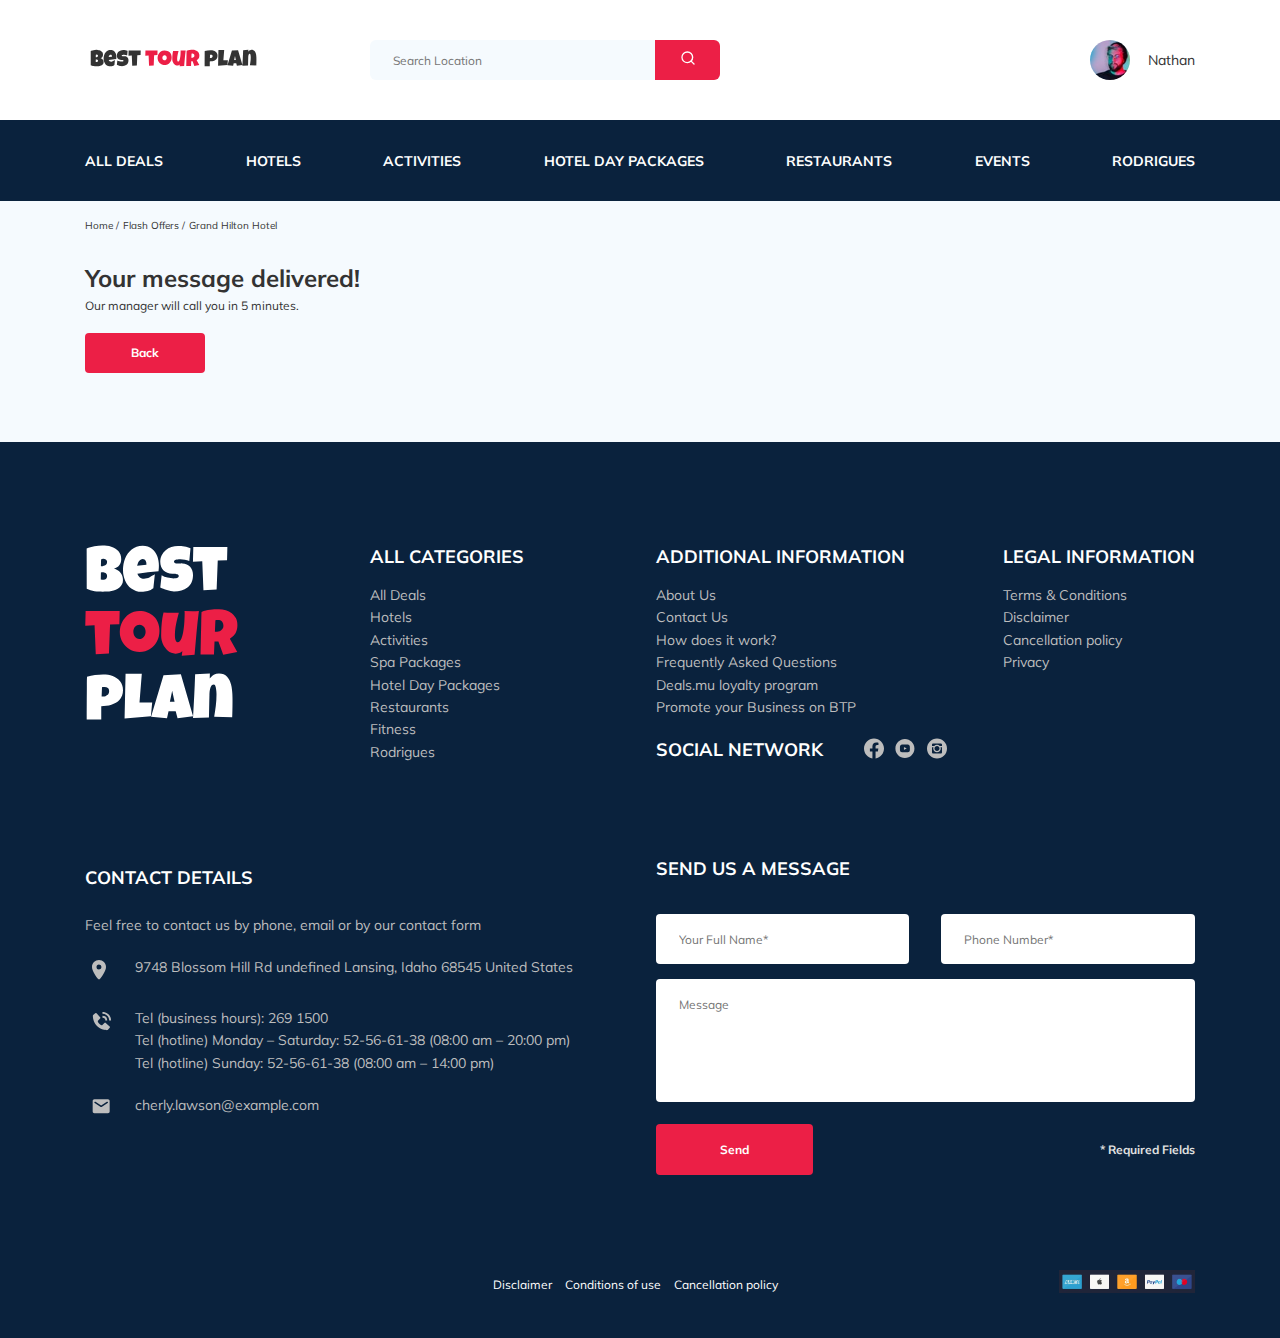
==== commit d987e0d0: "fix: page speed optimisation" ====
--- a/thankyou.html
+++ b/thankyou.html
@@ -26,7 +26,6 @@
               <use xlink:href="img/sprite.svg#horizontal-logo"></use>
             </svg>
           </a>
-
           <form
             action="#"
             class="search navbar__search navbar__search--mobile--hidden"
@@ -322,37 +321,43 @@
           <div class="footer__contact-form">
             <h3 class="footer__title footer__title--mb-4">Send us a message</h3>
             <form action="send.php" method="POST" class="form footer__form">
-              <div class="footer__input-group">
-                <input
-                  type="text"
-                  class="input footer__input"
-                  placeholder="Your Full Name*"
-                  name="name"
-                  required
-                  minlength="2"
-                />
+              <div class="footer__inputs">
+                <div class="footer__input-group">
+                  <input
+                    type="text"
+                    class="input footer__input"
+                    placeholder="Your Full Name*"
+                    name="name"
+                    required
+                    minlength="2"
+                  />
+                </div>
+                <!-- /.footer__input-group -->
+                <div class="footer__input-group">
+                  <input
+                    type="tel"
+                    data-phone="digit"
+                    class="input footer__input"
+                    placeholder="Phone Number*"
+                    name="phone"
+                    minlength="18"
+                    required
+                  />
+                </div>
+                <!-- /.footer__input-group -->
               </div>
-              <!-- /.footer__input-group -->
-              <div class="footer__input-group">
-                <input
-                  type="tel"
-                  data-phone="digit"
-                  class="input footer__input"
-                  placeholder="Phone Number*"
-                  name="phone"
-                  minlength="18"
-                  required
-                />
-              </div>
-              <!-- /.footer__input-group -->
-
+              <!-- /.footer__inputs -->
               <textarea
                 class="message footer__message"
                 placeholder="Message"
                 name="message"
               ></textarea>
               <div class="footer__fields">
-                <button class="button footer__button" type="submit">
+                <button
+                  class="button footer__button"
+                  name="submit"
+                  type="submit"
+                >
                   Send
                 </button>
                 <span class="footer__unstarred">* Required Fields</span>
@@ -379,9 +384,12 @@
       </div>
       <!-- /.container -->
     </footer>
+    <script src="js/jquery-3.6.0.min.js"></script>
+    <script src="js/swiper-bundle.min.js"></script>
     <script src="https://ajax.googleapis.com/ajax/libs/jquery/1.11.0/jquery.min.js"></script>
     <script src="js/parallax.min.js"></script>
-    <script src="js/swiper-bundle.min.js"></script>
+    <script src="js/jquery.validate.min.js"></script>
+    <script src="js/jquery.mask.min.js"></script>
     <script src="js/main.js"></script>
   </body>
 </html>
--- a/css/style.css
+++ b/css/style.css
@@ -1,2244 +1,2 @@
-* {
-  -webkit-box-sizing: border-box;
-          box-sizing: border-box;
-}
-
-body {
-  font-family: 'Mulish', sans-serif;
-  background-color: #F5FAFE;
-  color: #333333;
-}
-
-.container {
-  max-width: 1110px;
-  margin: auto;
-}
-
-img {
-  max-width: 100%;
-}
-
-button {
-  outline: none;
-  cursor: pointer;
-}
-
-.input {
-  height: 50px;
-  padding: 0 23px;
-  font-size: 12px;
-  line-height: 15px;
-  color: #BDBDBD;
-  background: #fff;
-  border-radius: 4px;
-  border: none;
-  outline: none;
-}
-
-.form {
-  display: -webkit-box;
-  display: -ms-flexbox;
-  display: flex;
-  -webkit-box-align: center;
-      -ms-flex-align: center;
-          align-items: center;
-  -webkit-box-pack: justify;
-      -ms-flex-pack: justify;
-          justify-content: space-between;
-  -ms-flex-wrap: wrap;
-      flex-wrap: wrap;
-}
-
-.message {
-  padding: 18px 23px;
-  font-size: 12px;
-  line-height: 15px;
-  color: #BDBDBD;
-  border-radius: 4px;
-  border: none;
-  outline: none;
-  resize: none;
-}
-
-.invalid {
-  color: #EC1F46;
-}
-
-/*! normalize.css v8.0.1 | MIT License | github.com/necolas/normalize.css */
-/* Document
-   ========================================================================== */
-/**
- * 1. Correct the line height in all browsers.
- * 2. Prevent adjustments of font size after orientation changes in iOS.
- */
-html {
-  line-height: 1.15;
-  /* 1 */
-  -webkit-text-size-adjust: 100%;
-  /* 2 */
-}
-
-/* Sections
-   ========================================================================== */
-/**
- * Remove the margin in all browsers.
- */
-body {
-  margin: 0;
-}
-
-/**
- * Render the `main` element consistently in IE.
- */
-main {
-  display: block;
-}
-
-/**
- * Correct the font size and margin on `h1` elements within `section` and
- * `article` contexts in Chrome, Firefox, and Safari.
- */
-h1 {
-  font-size: 2em;
-  margin: 0.67em 0;
-}
-
-/* Grouping content
-   ========================================================================== */
-/**
- * 1. Add the correct box sizing in Firefox.
- * 2. Show the overflow in Edge and IE.
- */
-hr {
-  -webkit-box-sizing: content-box;
-          box-sizing: content-box;
-  /* 1 */
-  height: 0;
-  /* 1 */
-  overflow: visible;
-  /* 2 */
-}
-
-/**
- * 1. Correct the inheritance and scaling of font size in all browsers.
- * 2. Correct the odd `em` font sizing in all browsers.
- */
-pre {
-  font-family: monospace, monospace;
-  /* 1 */
-  font-size: 1em;
-  /* 2 */
-}
-
-/* Text-level semantics
-   ========================================================================== */
-/**
- * Remove the gray background on active links in IE 10.
- */
-a {
-  background-color: transparent;
-}
-
-/**
- * 1. Remove the bottom border in Chrome 57-
- * 2. Add the correct text decoration in Chrome, Edge, IE, Opera, and Safari.
- */
-abbr[title] {
-  border-bottom: none;
-  /* 1 */
-  text-decoration: underline;
-  /* 2 */
-  -webkit-text-decoration: underline dotted;
-          text-decoration: underline dotted;
-  /* 2 */
-}
-
-/**
- * Add the correct font weight in Chrome, Edge, and Safari.
- */
-b,
-strong {
-  font-weight: bolder;
-}
-
-/**
- * 1. Correct the inheritance and scaling of font size in all browsers.
- * 2. Correct the odd `em` font sizing in all browsers.
- */
-code,
-kbd,
-samp {
-  font-family: monospace, monospace;
-  /* 1 */
-  font-size: 1em;
-  /* 2 */
-}
-
-/**
- * Add the correct font size in all browsers.
- */
-small {
-  font-size: 80%;
-}
-
-/**
- * Prevent `sub` and `sup` elements from affecting the line height in
- * all browsers.
- */
-sub,
-sup {
-  font-size: 75%;
-  line-height: 0;
-  position: relative;
-  vertical-align: baseline;
-}
-
-sub {
-  bottom: -0.25em;
-}
-
-sup {
-  top: -0.5em;
-}
-
-/* Embedded content
-   ========================================================================== */
-/**
- * Remove the border on images inside links in IE 10.
- */
-img {
-  border-style: none;
-}
-
-/* Forms
-   ========================================================================== */
-/**
- * 1. Change the font styles in all browsers.
- * 2. Remove the margin in Firefox and Safari.
- */
-button,
-input,
-optgroup,
-select,
-textarea {
-  font-family: inherit;
-  /* 1 */
-  font-size: 100%;
-  /* 1 */
-  line-height: 1.15;
-  /* 1 */
-  margin: 0;
-  /* 2 */
-}
-
-/**
- * Show the overflow in IE.
- * 1. Show the overflow in Edge.
- */
-button,
-input {
-  /* 1 */
-  overflow: visible;
-}
-
-/**
- * Remove the inheritance of text transform in Edge, Firefox, and IE.
- * 1. Remove the inheritance of text transform in Firefox.
- */
-button,
-select {
-  /* 1 */
-  text-transform: none;
-}
-
-/**
- * Correct the inability to style clickable types in iOS and Safari.
- */
-button,
-[type="button"],
-[type="reset"],
-[type="submit"] {
-  -webkit-appearance: button;
-}
-
-/**
- * Remove the inner border and padding in Firefox.
- */
-button::-moz-focus-inner,
-[type="button"]::-moz-focus-inner,
-[type="reset"]::-moz-focus-inner,
-[type="submit"]::-moz-focus-inner {
-  border-style: none;
-  padding: 0;
-}
-
-/**
- * Restore the focus styles unset by the previous rule.
- */
-button:-moz-focusring,
-[type="button"]:-moz-focusring,
-[type="reset"]:-moz-focusring,
-[type="submit"]:-moz-focusring {
-  outline: 1px dotted ButtonText;
-}
-
-/**
- * Correct the padding in Firefox.
- */
-fieldset {
-  padding: 0.35em 0.75em 0.625em;
-}
-
-/**
- * 1. Correct the text wrapping in Edge and IE.
- * 2. Correct the color inheritance from `fieldset` elements in IE.
- * 3. Remove the padding so developers are not caught out when they zero out
- *    `fieldset` elements in all browsers.
- */
-legend {
-  -webkit-box-sizing: border-box;
-          box-sizing: border-box;
-  /* 1 */
-  color: inherit;
-  /* 2 */
-  display: table;
-  /* 1 */
-  max-width: 100%;
-  /* 1 */
-  padding: 0;
-  /* 3 */
-  white-space: normal;
-  /* 1 */
-}
-
-/**
- * Add the correct vertical alignment in Chrome, Firefox, and Opera.
- */
-progress {
-  vertical-align: baseline;
-}
-
-/**
- * Remove the default vertical scrollbar in IE 10+.
- */
-textarea {
-  overflow: auto;
-}
-
-/**
- * 1. Add the correct box sizing in IE 10.
- * 2. Remove the padding in IE 10.
- */
-[type="checkbox"],
-[type="radio"] {
-  -webkit-box-sizing: border-box;
-          box-sizing: border-box;
-  /* 1 */
-  padding: 0;
-  /* 2 */
-}
-
-/**
- * Correct the cursor style of increment and decrement buttons in Chrome.
- */
-[type="number"]::-webkit-inner-spin-button,
-[type="number"]::-webkit-outer-spin-button {
-  height: auto;
-}
-
-/**
- * 1. Correct the odd appearance in Chrome and Safari.
- * 2. Correct the outline style in Safari.
- */
-[type="search"] {
-  -webkit-appearance: textfield;
-  /* 1 */
-  outline-offset: -2px;
-  /* 2 */
-}
-
-/**
- * Remove the inner padding in Chrome and Safari on macOS.
- */
-[type="search"]::-webkit-search-decoration {
-  -webkit-appearance: none;
-}
-
-/**
- * 1. Correct the inability to style clickable types in iOS and Safari.
- * 2. Change font properties to `inherit` in Safari.
- */
-::-webkit-file-upload-button {
-  -webkit-appearance: button;
-  /* 1 */
-  font: inherit;
-  /* 2 */
-}
-
-/* Interactive
-   ========================================================================== */
-/*
- * Add the correct display in Edge, IE 10+, and Firefox.
- */
-details {
-  display: block;
-}
-
-/*
- * Add the correct display in all browsers.
- */
-summary {
-  display: list-item;
-}
-
-/* Misc
-   ========================================================================== */
-/**
- * Add the correct display in IE 10+.
- */
-template {
-  display: none;
-}
-
-/**
- * Add the correct display in IE 10.
- */
-[hidden] {
-  display: none;
-}
-
-.navbar {
-  background-color: #fff;
-}
-
-.navbar-top {
-  display: -webkit-box;
-  display: -ms-flexbox;
-  display: flex;
-  -webkit-box-align: center;
-      -ms-flex-align: center;
-          align-items: center;
-  -webkit-box-pack: justify;
-      -ms-flex-pack: justify;
-          justify-content: space-between;
-  padding-top: 40px;
-  padding-bottom: 40px;
-}
-
-.navbar-top__menu-button {
-  display: none;
-}
-
-.navbar__search {
-  margin-right: auto;
-  margin-left: 108px;
-}
-
-.navbar-bottom {
-  background-color: #0A223D;
-}
-
-.navbar-menu {
-  display: -webkit-box;
-  display: -ms-flexbox;
-  display: flex;
-  -webkit-box-align: center;
-      -ms-flex-align: center;
-          align-items: center;
-  -webkit-box-pack: justify;
-      -ms-flex-pack: justify;
-          justify-content: space-between;
-  margin: 0;
-  padding: 31px 0;
-  color: #fff;
-  list-style-type: none;
-}
-
-.navbar-menu__item--mobile--visible {
-  display: none;
-}
-
-.navbar-menu__link {
-  font-weight: bold;
-  font-size: 14px;
-  line-height: 18px;
-  text-decoration: none;
-  text-transform: uppercase;
-  color: inherit;
-}
-
-.logo__horizontal {
-  width: 177px;
-  height: 18px;
-}
-
-.search {
-  position: relative;
-  display: -webkit-box;
-  display: -ms-flexbox;
-  display: flex;
-  height: 40px;
-  overflow: hidden;
-  border-radius: 6px;
-}
-
-.search__input {
-  width: 350px;
-  height: 100%;
-  padding-left: 23px;
-  padding-right: 75px;
-  font-size: 12px;
-  line-height: 15px;
-  border: none;
-  background-color: #F5FAFE;
-  color: #333333;
-}
-
-.search__input:focus {
-  outline: none;
-}
-
-.search__button {
-  position: absolute;
-  top: 0;
-  right: 0;
-  width: 65px;
-  height: 100%;
-  padding: 0;
-  border: none;
-  background-color: #EC1F46;
-  cursor: pointer;
-}
-
-.search__icon {
-  width: 16px;
-  height: 16px;
-}
-
-.user {
-  display: -webkit-box;
-  display: -ms-flexbox;
-  display: flex;
-  -webkit-box-align: center;
-      -ms-flex-align: center;
-          align-items: center;
-  text-decoration: none;
-}
-
-.user__avatar {
-  width: 40px;
-  height: 40px;
-  border-radius: 50%;
-  -o-object-fit: cover;
-     object-fit: cover;
-}
-
-.user__name {
-  margin-left: 18px;
-  font-size: 14px;
-  line-height: 18px;
-  color: #333333;
-}
-
-.breadcrumb-list {
-  display: -webkit-box;
-  display: -ms-flexbox;
-  display: flex;
-  -webkit-box-align: center;
-      -ms-flex-align: center;
-          align-items: center;
-  padding: 18px 0;
-  margin: 0;
-  list-style: none;
-}
-
-.breadcrumb-list__item {
-  font-size: 10px;
-  line-height: 13px;
-}
-
-.breadcrumb-list__item:not(:last-child):after {
-  content: '/';
-  margin-right: 4px;
-}
-
-.breadcrumb-list__link {
-  text-decoration: none;
-  color: inherit;
-}
-
-.hotel {
-  padding-top: 9px;
-  padding-bottom: 69px;
-}
-
-.hotel-info {
-  display: -webkit-box;
-  display: -ms-flexbox;
-  display: flex;
-  -webkit-box-align: center;
-      -ms-flex-align: center;
-          align-items: center;
-  -webkit-box-pack: justify;
-      -ms-flex-pack: justify;
-          justify-content: space-between;
-}
-
-.hotel-info__offer {
-  margin-left: 14px;
-  margin-top: 4px;
-}
-
-.hotel-info__name {
-  margin-top: 4px;
-  margin-bottom: 0;
-}
-
-.hotel-info__description {
-  margin-top: 5px;
-  margin-bottom: 20px;
-}
-
-.hotel__button {
-  padding: 12px 22px;
-  font-weight: bold;
-  font-size: 12px;
-  line-height: 16px;
-  color: #fff;
-  background-color: #EC1F46;
-  border: none;
-  border-radius: 4px;
-  min-width: 120px;
-}
-
-.hotel-name {
-  font-size: 24px;
-  line-height: 30px;
-}
-
-.hotel-wrapper {
-  display: -webkit-box;
-  display: -ms-flexbox;
-  display: flex;
-  -ms-flex-wrap: wrap;
-      flex-wrap: wrap;
-  -webkit-box-align: center;
-      -ms-flex-align: center;
-          align-items: center;
-}
-
-.hotel-description {
-  font-size: 12px;
-  line-height: 15px;
-}
-
-.hotel-grid {
-  display: -webkit-box;
-  display: -ms-flexbox;
-  display: flex;
-  -webkit-box-pack: justify;
-      -ms-flex-pack: justify;
-          justify-content: space-between;
-}
-
-.hotel-slider {
-  width: 728px;
-  height: 450px;
-  margin-left: 0;
-  border-radius: 8px;
-}
-
-.hotel-slider__item {
-  position: relative;
-  width: 100%;
-  height: 100%;
-  overflow: hidden;
-}
-
-.hotel-slider__item:after {
-  content: '';
-  position: absolute;
-  z-index: 10;
-  top: 0;
-  bottom: 0;
-  left: 0;
-  right: 0;
-  width: 100%;
-  height: 100%;
-  background: -webkit-gradient(linear, left top, left bottom, from(rgba(0, 122, 223, 0.48)), to(rgba(255, 255, 255, 0.128)));
-  background: linear-gradient(180deg, rgba(0, 122, 223, 0.48) 0%, rgba(255, 255, 255, 0.128) 100%);
-}
-
-.hotel-slider__button {
-  position: absolute;
-  top: 50%;
-  -webkit-transform: translateY(-50%);
-          transform: translateY(-50%);
-  z-index: 99;
-  width: 30px;
-  height: 30px;
-  border: none;
-  background-repeat: no-repeat;
-  background-position: center;
-  background-color: transparent;
-  cursor: pointer;
-  outline: none;
-}
-
-.hotel-slider__button--next {
-  right: 18px;
-  background-image: url(../img/arrow-next.svg);
-}
-
-.hotel-slider__button--prev {
-  left: 18px;
-  background-image: url(../img/arrow-prev.svg);
-}
-
-.hotel-bookandmap {
-  display: -webkit-box;
-  display: -ms-flexbox;
-  display: flex;
-  -webkit-box-orient: vertical;
-  -webkit-box-direction: normal;
-      -ms-flex-direction: column;
-          flex-direction: column;
-  -webkit-box-pack: justify;
-      -ms-flex-pack: justify;
-          justify-content: space-between;
-}
-
-.stars {
-  -ms-flex-preferred-size: 100%;
-      flex-basis: 100%;
-}
-
-.stars__icon {
-  width: 8px;
-  height: 8px;
-  margin-right: -2px;
-}
-
-.offer {
-  padding: 4px 9px;
-  font-weight: 600;
-  font-size: 10px;
-  line-height: 13px;
-  background-color: #EC1F46;
-  border-radius: 3px;
-  color: #fff;
-}
-
-.rating {
-  max-width: 65px;
-  min-height: 45px;
-  text-align: center;
-  color: #fff;
-  background-color: #EC1F46;
-  border-radius: 4px;
-}
-
-.rating__text {
-  font-weight: 600;
-  font-size: 8px;
-}
-
-.rating__counter {
-  font-weight: bold;
-  font-size: 14px;
-}
-
-.rating__counter:after {
-  content: "5";
-  font-weight: bold;
-  font-size: 10px;
-}
-
-.booking {
-  width: 350px;
-  min-height: 210px;
-  padding: 28px;
-  font-family: 'Nunito', sans-serif;
-  color: #fff;
-  background-color: #0A223D;
-  border-radius: 8px;
-}
-
-.booking__info {
-  display: -webkit-box;
-  display: -ms-flexbox;
-  display: flex;
-  -webkit-box-pack: justify;
-      -ms-flex-pack: justify;
-          justify-content: space-between;
-  margin-bottom: 10px;
-}
-
-.booking__price {
-  display: -webkit-box;
-  display: -ms-flexbox;
-  display: flex;
-  -webkit-box-orient: vertical;
-  -webkit-box-direction: normal;
-      -ms-flex-direction: column;
-          flex-direction: column;
-}
-
-.booking__start {
-  font-size: 10px;
-  line-height: 14px;
-}
-
-.booking__pricetag {
-  font-weight: 800;
-  font-size: 24px;
-  line-height: 33px;
-}
-
-.booking__per-room {
-  margin-top: -5px;
-  font-size: 12px;
-  line-height: 16px;
-}
-
-.booking__room {
-  margin-top: 4px;
-}
-
-.booking__text {
-  display: -webkit-box;
-  display: -ms-flexbox;
-  display: flex;
-  -webkit-box-pack: justify;
-      -ms-flex-pack: justify;
-          justify-content: space-between;
-  -webkit-box-align: center;
-      -ms-flex-align: center;
-          align-items: center;
-  margin-bottom: 8px;
-  font-size: 12px;
-  line-height: 16px;
-}
-
-.booking__icon {
-  width: 14px;
-  height: 14px;
-}
-
-.booking__description {
-  margin-left: 9px;
-}
-
-.booking__call-center {
-  display: -webkit-box;
-  display: -ms-flexbox;
-  display: flex;
-  -webkit-box-pack: justify;
-      -ms-flex-pack: justify;
-          justify-content: space-between;
-  -webkit-box-align: center;
-      -ms-flex-align: center;
-          align-items: center;
-  margin-bottom: 17px;
-}
-
-.booking__heading {
-  font-weight: 600;
-  font-size: 18px;
-  line-height: 25px;
-}
-
-.booking__number {
-  display: -webkit-box;
-  display: -ms-flexbox;
-  display: flex;
-  -webkit-box-pack: justify;
-      -ms-flex-pack: justify;
-          justify-content: space-between;
-  -webkit-box-align: center;
-      -ms-flex-align: center;
-          align-items: center;
-  color: inherit;
-  text-decoration: none;
-}
-
-.booking__num {
-  margin-left: 8px;
-  font-weight: 600;
-  font-size: 18px;
-  line-height: 25px;
-}
-
-.booking__button {
-  width: 100%;
-  min-height: 45px;
-  font-weight: 600;
-  font-size: 14px;
-  line-height: 19px;
-  background-color: #EC1F46;
-  color: #fff;
-  border-radius: 4px;
-  border: none;
-  cursor: pointer;
-}
-
-.map {
-  width: 350px;
-  height: 213px;
-  border-radius: 10px;
-  overflow: hidden;
-}
-
-.newsletter {
-  padding: 98px 0 87px 0;
-}
-
-.newsletter-wrapper {
-  display: -webkit-box;
-  display: -ms-flexbox;
-  display: flex;
-  -webkit-box-align: center;
-      -ms-flex-align: center;
-          align-items: center;
-  -webkit-box-pack: justify;
-      -ms-flex-pack: justify;
-          justify-content: space-between;
-  max-width: 730px;
-  margin: auto;
-}
-
-.newsletter-title {
-  margin: 0;
-  font-weight: 300;
-  font-size: 24px;
-  line-height: 30px;
-  color: #fff;
-}
-
-.newsletter-title__strong {
-  display: block;
-  font-weight: 600;
-  font-size: 36px;
-  line-height: 45px;
-  text-transform: uppercase;
-}
-
-.subscribe {
-  position: relative;
-  width: 350px;
-  min-height: 55px;
-}
-
-.subscribe__input {
-  width: 100%;
-  height: 100%;
-  padding-left: 33px;
-  padding-right: 135px;
-  font-weight: 300;
-  font-size: 14px;
-  line-height: 18px;
-  border: none;
-  border-radius: 4px;
-  color: #BDBDBD;
-  outline: none;
-}
-
-.subscribe__input-group {
-  position: absolute;
-  width: 100%;
-  height: 100%;
-}
-
-.subscribe__button {
-  position: absolute;
-  right: 0;
-  top: 0;
-  min-width: 65px;
-  max-width: 125px;
-  height: 100%;
-  font-weight: bold;
-  font-size: 12px;
-  line-height: 15px;
-  color: #fff;
-  background-color: #EC1F46;
-  border: none;
-  border-radius: 0 4px 4px 0;
-  white-space: nowrap;
-  overflow: hidden;
-  text-overflow: ellipsis;
-}
-
-.reviews {
-  padding: 40px 0 70px 0;
-}
-
-.reviews__title {
-  margin: 0 0 70px;
-  font-weight: bold;
-  font-size: 36px;
-  line-height: 45px;
-  text-align: center;
-  text-transform: uppercase;
-}
-
-.reviews-slider__item {
-  position: relative;
-  display: -webkit-box;
-  display: -ms-flexbox;
-  display: flex;
-  -webkit-box-orient: vertical;
-  -webkit-box-direction: normal;
-      -ms-flex-direction: column;
-          flex-direction: column;
-  -webkit-box-align: center;
-      -ms-flex-align: center;
-          align-items: center;
-  max-width: 730px;
-  margin: 45px auto 0;
-  padding: 0 62px 30px;
-  background-color: #fff;
-  border-radius: 8px;
-}
-
-.reviews-slider__item:before {
-  content: '';
-  position: absolute;
-  top: 13px;
-  left: 62px;
-  width: 70px;
-  height: 47px;
-  background-image: url(../img/quote-left.svg);
-  background-repeat: no-repeat;
-}
-
-.reviews-slider__item:after {
-  content: '';
-  position: absolute;
-  top: 118px;
-  right: 62px;
-  width: 70px;
-  height: 47px;
-  background-image: url(../img/quote-right.svg);
-  background-repeat: no-repeat;
-}
-
-.reviews-slider__button {
-  position: absolute;
-  top: 45%;
-  z-index: 99;
-  -webkit-transform: translateY(-52%);
-          transform: translateY(-52%);
-  width: 30px;
-  height: 30px;
-  background-position: center;
-  background-repeat: no-repeat;
-  border: none;
-  background-color: transparent;
-  cursor: pointer;
-}
-
-.reviews-slider__button--prev {
-  left: 0;
-  margin-left: 18px;
-  background-image: url(../img/arrow-prev-gray.svg);
-}
-
-.reviews-slider__button--next {
-  margin-right: 18px;
-  right: 0;
-  background-image: url(../img/arrow-next-gray.svg);
-}
-
-.reviews-slider__profile {
-  display: -webkit-box;
-  display: -ms-flexbox;
-  display: flex;
-  -webkit-box-orient: vertical;
-  -webkit-box-direction: normal;
-      -ms-flex-direction: column;
-          flex-direction: column;
-  -webkit-box-align: center;
-      -ms-flex-align: center;
-          align-items: center;
-  margin-top: -45px;
-  margin-bottom: 32px;
-}
-
-.reviews-slider__avatar {
-  width: 90px;
-  height: 90px;
-  margin-bottom: 9px;
-  border-radius: 50%;
-  -o-object-fit: cover;
-     object-fit: cover;
-}
-
-.reviews-slider__username {
-  margin: 0 0 10px;
-  font-weight: bold;
-  font-size: 12px;
-  line-height: 15px;
-  color: #EC1F46;
-}
-
-.reviews-slider__date {
-  margin-bottom: -5px;
-  font-weight: normal;
-  font-size: 10px;
-  line-height: 13px;
-}
-
-.reviews-slider__icon {
-  width: 8px;
-  height: 8px;
-  margin-right: -2px;
-}
-
-.reviews-slider__text {
-  z-index: 1;
-  max-width: 537px;
-  max-height: 115px;
-  margin: 0 auto;
-  font-size: 12px;
-  line-height: 160%;
-  text-align: justify;
-  overflow: auto;
-}
-
-.activities {
-  padding-top: 55px;
-  padding-bottom: 98px;
-}
-
-.activities__title {
-  margin-top: 0;
-  margin-bottom: 60px;
-  font-size: 24px;
-  line-height: 30px;
-  text-transform: uppercase;
-}
-
-.activities-wrapper {
-  display: -webkit-box;
-  display: -ms-flexbox;
-  display: flex;
-  -webkit-box-pack: justify;
-      -ms-flex-pack: justify;
-          justify-content: space-between;
-}
-
-.card {
-  position: relative;
-  display: -webkit-box;
-  display: -ms-flexbox;
-  display: flex;
-  -webkit-box-orient: vertical;
-  -webkit-box-direction: normal;
-      -ms-flex-direction: column;
-          flex-direction: column;
-  -webkit-box-align: start;
-      -ms-flex-align: start;
-          align-items: flex-start;
-  width: 255px;
-  height: 255px;
-  padding: 24px 26px;
-  border-radius: 6px;
-  overflow: hidden;
-}
-
-.card::before {
-  content: '';
-  position: absolute;
-  left: 0;
-  right: 0;
-  top: 0;
-  bottom: 0;
-  z-index: -1;
-  background: linear-gradient(179.83deg, rgba(196, 196, 196, 0) 35.34%, #0A223D 99.85%);
-}
-
-.card__image {
-  position: absolute;
-  left: 0;
-  right: 0;
-  top: 0;
-  bottom: 0;
-  z-index: -2;
-  width: 100%;
-  height: 100%;
-  -o-object-fit: cover;
-     object-fit: cover;
-}
-
-.card__title {
-  margin-top: auto;
-  margin-bottom: 20px;
-  font-weight: bold;
-  font-size: 16px;
-  line-height: 20px;
-  color: #fff;
-}
-
-.card__button {
-  padding: 7px 22px;
-  font-weight: 600;
-  font-size: 12px;
-  line-height: 16px;
-  color: #fff;
-  background-color: #EC1F46;
-  border: none;
-  border-radius: 4px;
-}
-
-.footer {
-  background-color: #0A223D;
-  color: #fff;
-  padding-top: 103px;
-  padding-bottom: 46px;
-}
-
-.footer-wrapper {
-  display: -ms-grid;
-  display: grid;
-  -ms-grid-columns: (minmax(min-content, 1fr))[4];
-      grid-template-columns: repeat(4, minmax(-webkit-min-content, 1fr));
-      grid-template-columns: repeat(4, minmax(min-content, 1fr));
-  grid-row-gap: 20px;
-  grid-column-gap: 31px;
-  grid-auto-rows: minmax(44px, -webkit-min-content);
-  grid-auto-rows: minmax(44px, min-content);
-  -webkit-box-align: start;
-      -ms-flex-align: start;
-          align-items: start;
-}
-
-.footer__logo {
-  -ms-grid-row: 1;
-  -ms-grid-row-span: 2;
-  grid-row: 1 / 3;
-  width: 166px;
-  -ms-flex-item-align: stretch;
-      -ms-grid-row-align: stretch;
-      align-self: stretch;
-}
-
-.footer__categories {
-  -ms-grid-row: 1;
-  -ms-grid-row-span: 3;
-  grid-row: 1 / 4;
-}
-
-.footer__legal {
-  -ms-grid-column-align: end;
-      justify-self: end;
-}
-
-.footer__social-links {
-  display: -webkit-box;
-  display: -ms-flexbox;
-  display: flex;
-  -webkit-box-pack: justify;
-      -ms-flex-pack: justify;
-          justify-content: space-between;
-  min-width: 83px;
-}
-
-.footer__social-network {
-  display: -webkit-box;
-  display: -ms-flexbox;
-  display: flex;
-  -ms-grid-row: 2;
-  -ms-grid-row-span: 2;
-  grid-row: 2 / 4;
-  grid-column: span 2;
-}
-
-.footer__contact-details {
-  grid-column: span 2;
-}
-
-.footer__contact-links {
-  margin: 0;
-  padding: 0;
-  font-size: 14px;
-  line-height: 160%;
-  list-style: none;
-  text-decoration: none;
-  color: #BDBDBD;
-}
-
-.footer__contact-form {
-  grid-column: span 2;
-}
-
-.footer__form {
-  max-width: 540px;
-  margin-top: 37px;
-}
-
-.footer__ul {
-  margin: 0;
-  padding: 0;
-  font-size: 14px;
-  line-height: 18px;
-  list-style: none;
-}
-
-.footer__title {
-  margin: 0 0 16px 0;
-  font-weight: bold;
-  font-size: 18px;
-  line-height: 23px;
-  text-transform: uppercase;
-}
-
-.footer__title--inline {
-  margin: 0 41px 0 0;
-}
-
-.footer__title--mb-4 {
-  margin-bottom: -3px;
-  margin-top: -9px;
-}
-
-.footer__item {
-  display: -webkit-box;
-  display: -ms-flexbox;
-  display: flex;
-  -webkit-box-align: start;
-      -ms-flex-align: start;
-          align-items: flex-start;
-  font-size: 14px;
-  line-height: 160%;
-  color: #BDBDBD;
-}
-
-.footer__item--mb-2 {
-  margin-bottom: 20px;
-}
-
-.footer__icon-wrapper {
-  min-width: 43px;
-  margin-left: 7px;
-  margin-top: 4px;
-}
-
-.footer__text {
-  margin: 27px 0 22px 0;
-  font-size: 14px;
-  line-height: 18px;
-  color: #BDBDBD;
-}
-
-.footer__link {
-  text-decoration: none;
-  color: #BDBDBD;
-  white-space: nowrap;
-}
-
-.footer__input {
-  width: 100%;
-}
-
-.footer__input-group {
-  -ms-flex-preferred-size: 47%;
-      flex-basis: 47%;
-  margin-bottom: 15px;
-}
-
-.footer__social-icon {
-  width: 20px;
-  height: 21px;
-}
-
-.footer__message {
-  min-height: 123px;
-  margin-bottom: 22px;
-  -ms-flex-preferred-size: 100%;
-      flex-basis: 100%;
-}
-
-.footer__fields {
-  display: -webkit-box;
-  display: -ms-flexbox;
-  display: flex;
-  -webkit-box-pack: justify;
-      -ms-flex-pack: justify;
-          justify-content: space-between;
-  -webkit-box-align: center;
-      -ms-flex-align: center;
-          align-items: center;
-  width: 100%;
-}
-
-.footer__button {
-  max-width: 160px;
-  min-height: 50px;
-  padding: 18px 64px;
-  font-weight: bold;
-  font-size: 12px;
-  line-height: 15px;
-  color: #fff;
-  background-color: #EC1F46;
-  border: none;
-  border-radius: 4px;
-  overflow: hidden;
-  text-overflow: ellipsis;
-}
-
-.footer__unstarred {
-  font-weight: bold;
-  font-size: 12px;
-  line-height: 15px;
-  color: #E0E0E0;
-}
-
-.footer__bottom {
-  display: -ms-grid;
-  display: grid;
-  -ms-grid-columns: (1fr)[3];
-      grid-template-columns: repeat(3, 1fr);
-      grid-template-areas: ".info payment";
-  max-width: 1110px;
-  margin-top: 95px;
-}
-
-.footer__info {
-  grid-area: info;
-  -ms-grid-column-align: center;
-      justify-self: center;
-  -ms-flex-item-align: end;
-      -ms-grid-row-align: end;
-      align-self: end;
-  font-size: 12px;
-  line-height: 15px;
-}
-
-.footer__policy {
-  margin-right: 10px;
-  text-decoration: none;
-  color: #fff;
-}
-
-.footer__payment {
-  -ms-grid-column-align: end;
-      justify-self: end;
-  -ms-grid-row: 1;
-  -ms-grid-column: 2;
-  grid-area: payment;
-  width: 136px;
-  height: 22px;
-}
-
-.modal__overlay {
-  position: fixed;
-  top: 0;
-  right: 0;
-  bottom: 0;
-  left: 0;
-  z-index: 100;
-  background-color: rgba(0, 143, 223, 0.39);
-  visibility: hidden;
-  opacity: 0;
-  -webkit-transition: opacity 0.2s;
-  transition: opacity 0.2s;
-}
-
-.modal__overlay--visible {
-  visibility: visible;
-  opacity: 1;
-}
-
-.modal__dialog {
-  position: fixed;
-  top: 50%;
-  left: 50%;
-  z-index: 101;
-  max-width: 478px;
-  padding: 33px 88px;
-  background-color: #0A223D;
-  -webkit-transform: translate(-50%, -50%);
-          transform: translate(-50%, -50%);
-  color: #fff;
-  border-radius: 8px;
-  visibility: hidden;
-  opacity: 0;
-}
-
-.modal__dialog--visible {
-  visibility: visible;
-  opacity: 1;
-}
-
-.modal__close {
-  position: absolute;
-  top: 17px;
-  right: 18px;
-  text-decoration: none;
-  cursor: pointer;
-}
-
-.modal__title {
-  margin-top: 0;
-  margin-bottom: 0;
-  text-align: center;
-  font-weight: bold;
-  font-size: 18px;
-  line-height: 23px;
-  text-transform: uppercase;
-}
-
-.modal__input {
-  width: 100%;
-  margin-top: 15px;
-}
-
-.modal__message {
-  width: 100%;
-  min-height: 123px;
-  margin-top: 15px;
-  margin-bottom: 15px;
-}
-
-.modal__fields {
-  display: -webkit-box;
-  display: -ms-flexbox;
-  display: flex;
-  -webkit-box-pack: justify;
-      -ms-flex-pack: justify;
-          justify-content: space-between;
-  -webkit-box-align: center;
-      -ms-flex-align: center;
-          align-items: center;
-  width: 100%;
-}
-
-.modal__button {
-  min-width: 110px;
-  min-height: 50px;
-  padding: 18px 64px;
-  font-weight: bold;
-  font-size: 12px;
-  line-height: 15px;
-  color: #fff;
-  background-color: #EC1F46;
-  border: none;
-  border-radius: 4px;
-  overflow: hidden;
-  text-overflow: ellipsis;
-}
-
-.modal__unstarred {
-  font-weight: bold;
-  font-size: 12px;
-  line-height: 15px;
-  color: #E0E0E0;
-}
-
-@media (max-width: 1200px) {
-  .container {
-    max-width: 960px;
-  }
-  .hotel-slider {
-    width: 590px;
-  }
-  .hotel-slider__image {
-    width: 100%;
-    height: 100%;
-    -o-object-fit: cover;
-       object-fit: cover;
-  }
-  .card {
-    width: 230px;
-    height: 230px;
-  }
-  .footer__input-group {
-    -ms-flex-preferred-size: 100%;
-        flex-basis: 100%;
-  }
-}
-
-@media (max-width: 992px) {
-  .container, .newsletter-wrapper {
-    max-width: 700px;
-  }
-  .logo__horizontal {
-    width: 133px;
-    height: 14px;
-    margin-right: -24px;
-  }
-  .navbar-top {
-    padding-top: 30px;
-    padding-bottom: 30px;
-  }
-  .navbar__search {
-    margin-left: auto;
-  }
-  .navbar-menu {
-    padding-top: 22px;
-    padding-bottom: 22px;
-  }
-  .navbar-menu__link {
-    font-size: 12px;
-    line-height: 15px;
-  }
-  .search__input {
-    width: 340px;
-  }
-  .hotel {
-    padding-bottom: 55px;
-  }
-  .hotel-grid {
-    -webkit-box-orient: vertical;
-    -webkit-box-direction: normal;
-        -ms-flex-direction: column;
-            flex-direction: column;
-  }
-  .hotel__slider {
-    margin-bottom: 30px;
-  }
-  .hotel-bookandmap {
-    -webkit-box-orient: horizontal;
-    -webkit-box-direction: normal;
-        -ms-flex-direction: row;
-            flex-direction: row;
-  }
-  .hotel-slider {
-    width: 100%;
-  }
-  .booking {
-    width: 340px;
-  }
-  .map {
-    width: 340px;
-  }
-  .newsletter {
-    padding-top: 94px;
-  }
-  .reviews {
-    padding-top: 44px;
-    padding-bottom: 60px;
-  }
-  .reviews__title {
-    margin-bottom: 50px;
-    font-size: 30px;
-    line-height: 38px;
-  }
-  .reviews-slider__item {
-    max-width: 580px;
-  }
-  .reviews-slider__item:after, .reviews-slider__item:before {
-    display: none;
-  }
-  .reviews-slider__profile {
-    margin-left: 5px;
-  }
-  .reviews-slider__avatar {
-    margin-bottom: 11px;
-  }
-  .reviews-slider__button {
-    top: 50%;
-  }
-  .reviews-slider__button--prev {
-    margin-left: -1px;
-  }
-  .reviews-slider__button--next {
-    margin-right: 1px;
-  }
-  .reviews-slider__text {
-    max-height: 135px;
-  }
-  .activities {
-    padding-top: 57px;
-    padding-bottom: 48px;
-  }
-  .activities__title {
-    margin-bottom: 57px;
-  }
-  .activities-wrapper {
-    -ms-flex-wrap: wrap;
-        flex-wrap: wrap;
-  }
-  .activities__card {
-    margin-bottom: 20px;
-  }
-  .card {
-    width: 340px;
-    height: 255px;
-  }
-  .card__title {
-    width: 200px;
-  }
-  .footer {
-    padding-top: 73px;
-  }
-  .footer-wrapper {
-    -ms-grid-columns: (max-content)[3];
-        grid-template-columns: repeat(3, -webkit-max-content);
-        grid-template-columns: repeat(3, max-content);
-    grid-row-gap: 50px;
-  }
-  .footer__input-group {
-    -ms-flex-preferred-size: 47%;
-        flex-basis: 47%;
-  }
-  .footer__logo {
-    -ms-grid-row: 1;
-    -ms-grid-row-span: 1;
-    grid-row: 1/2;
-    grid-column: span 2;
-    width: 100px;
-    height: 110px;
-  }
-  .footer__social-network {
-    -ms-grid-row: 1;
-    -ms-grid-row-span: 1;
-    grid-row: 1/2;
-    grid-column: span 4;
-    -ms-flex-item-align: center;
-        -ms-grid-row-align: center;
-        align-self: center;
-    margin-top: 14px;
-    margin-left: -14px;
-  }
-  .footer__categories {
-    -ms-grid-row: 2;
-    -ms-grid-row-span: 1;
-    grid-row: 2/3;
-    grid-column: span 2;
-  }
-  .footer__legal {
-    grid-column: span 2;
-    -ms-grid-column-align: start;
-        justify-self: start;
-  }
-  .footer__additional {
-    grid-column: span 2;
-    margin-right: 5px;
-  }
-  .footer__contact-details {
-    -ms-grid-row: 3;
-    grid-row: 3;
-    grid-column: span 5;
-  }
-  .footer__contact-form {
-    -ms-grid-row: 4;
-    grid-row: 4;
-    grid-column: span 5;
-  }
-  .footer__title--contact {
-    margin-top: 9px;
-  }
-  .footer__title--mb-4 {
-    margin-top: 4px;
-  }
-  .footer__icon-wrapper {
-    min-width: 37px;
-  }
-  .footer__bottom {
-    margin-top: 55px;
-  }
-  .footer__info {
-    grid-column: span 2;
-    -ms-grid-column-align: start;
-        justify-self: start;
-  }
-  .modal__dialog {
-    width: 92%;
-  }
-  .modal__fields {
-    display: -webkit-box;
-    display: -ms-flexbox;
-    display: flex;
-    -webkit-box-orient: vertical;
-    -webkit-box-direction: reverse;
-        -ms-flex-direction: column-reverse;
-            flex-direction: column-reverse;
-    -webkit-box-align: start;
-        -ms-flex-align: start;
-            align-items: flex-start;
-    -webkit-box-pack: justify;
-        -ms-flex-pack: justify;
-            justify-content: space-between;
-    min-height: 80px;
-  }
-}
-
-@media (max-width: 730px) {
-  .container {
-    max-width: 576px;
-    width: 92%;
-  }
-  body {
-    padding-top: 74px;
-  }
-  .navbar--mobile-fixed {
-    position: fixed;
-    top: 0;
-    right: 0;
-    left: 0;
-    z-index: 99;
-  }
-  .navbar__user--mobile--hidden, .navbar__search--mobile--hidden {
-    display: none;
-  }
-  .navbar__user--mobile--visible, .navbar__search--mobile--visible {
-    display: -webkit-box;
-    display: -ms-flexbox;
-    display: flex;
-  }
-  .navbar__user {
-    -webkit-box-orient: vertical;
-    -webkit-box-direction: normal;
-        -ms-flex-direction: column;
-            flex-direction: column;
-    -webkit-box-pack: center;
-        -ms-flex-pack: center;
-            justify-content: center;
-  }
-  .navbar__search {
-    margin-bottom: 18px;
-  }
-  .navbar-bottom {
-    position: fixed;
-    top: 70px;
-    right: 0;
-    bottom: 0;
-    left: 0;
-    display: none;
-    padding-top: 8px;
-  }
-  .navbar-bottom--visible {
-    display: block;
-    overflow: auto;
-  }
-  .navbar-menu {
-    -webkit-box-orient: vertical;
-    -webkit-box-direction: normal;
-        -ms-flex-direction: column;
-            flex-direction: column;
-  }
-  .navbar-menu__item {
-    margin-bottom: 17px;
-  }
-  .navbar-menu__item--mobile--visible {
-    display: block;
-  }
-  .navbar-top__menu-button {
-    display: -webkit-box;
-    display: -ms-flexbox;
-    display: flex;
-    -webkit-box-align: center;
-        -ms-flex-align: center;
-            align-items: center;
-    -webkit-box-pack: justify;
-        -ms-flex-pack: justify;
-            justify-content: space-between;
-    -webkit-box-orient: vertical;
-    -webkit-box-direction: normal;
-        -ms-flex-direction: column;
-            flex-direction: column;
-    width: 16px;
-    height: 11px;
-    padding: 0;
-    border: none;
-    background-color: #fff;
-    cursor: pointer;
-  }
-  .menu-button__line {
-    width: 16px;
-    height: 1px;
-    background-color: #333333;
-  }
-  .user__name--light {
-    margin-left: 0;
-    margin-top: 10px;
-    margin-bottom: 10px;
-    color: #fff;
-  }
-  .stars {
-    -ms-flex-preferred-size: auto;
-        flex-basis: auto;
-  }
-  .hotel {
-    padding-top: 0;
-    padding-bottom: 40px;
-  }
-  .hotel-name {
-    -ms-flex-preferred-size: 100%;
-        flex-basis: 100%;
-  }
-  .hotel-wrapper {
-    -webkit-box-pack: justify;
-        -ms-flex-pack: justify;
-            justify-content: space-between;
-  }
-  .hotel-info__text {
-    width: 100%;
-  }
-  .hotel-info__name {
-    margin-top: 10px;
-    margin-bottom: 0;
-  }
-  .hotel-info__rating {
-    display: none;
-  }
-  .hotel-info__offer {
-    -webkit-box-ordinal-group: 0;
-        -ms-flex-order: -1;
-            order: -1;
-    margin-left: 0;
-  }
-  .hotel-bookandmap {
-    -webkit-box-orient: vertical;
-    -webkit-box-direction: normal;
-        -ms-flex-direction: column;
-            flex-direction: column;
-    min-height: 450px;
-  }
-  .hotel-slider {
-    height: 350px;
-  }
-  .booking {
-    width: 100%;
-  }
-  .map {
-    width: 100%;
-  }
-  .newsletter-wrapper {
-    max-width: 576px;
-    width: 92%;
-    -webkit-box-orient: vertical;
-    -webkit-box-direction: normal;
-        -ms-flex-direction: column;
-            flex-direction: column;
-    -webkit-box-align: start;
-        -ms-flex-align: start;
-            align-items: flex-start;
-  }
-  .newsletter-title__strong {
-    margin-top: 5px;
-    margin-bottom: 37px;
-  }
-  .reviews {
-    padding-bottom: 50px;
-  }
-  .reviews-slider__item {
-    padding: 0 30px 36px;
-  }
-  .reviews-slider__button {
-    top: 30px;
-  }
-  .reviews-slider__button--prev {
-    left: 50%;
-    -webkit-transform: translate(-50%, 0);
-            transform: translate(-50%, 0);
-    margin-left: -90px;
-  }
-  .reviews-slider__button--next {
-    right: 50%;
-    -webkit-transform: translate(50%, 0);
-            transform: translate(50%, 0);
-    margin-right: -90px;
-  }
-  .activities {
-    padding-top: 33px;
-    padding-bottom: 48px;
-  }
-  .activities__title {
-    margin-bottom: 40px;
-  }
-  .card {
-    width: 48.5%;
-    height: 255px;
-  }
-  .footer-wrapper {
-    -ms-grid-columns: 1fr;
-        grid-template-columns: 1fr;
-  }
-  .footer__logo {
-    -ms-grid-row: 1;
-    grid-row: 1;
-    -ms-grid-column: 1;
-    grid-column: 1;
-  }
-  .footer__social-network {
-    -ms-grid-row: 2;
-    grid-row: 2;
-    -ms-grid-column: 1;
-    grid-column: 1;
-    margin-left: 0;
-  }
-  .footer__additional {
-    -ms-grid-row: 3;
-    grid-row: 3;
-    -ms-grid-column: 1;
-    grid-column: 1;
-  }
-  .footer__categories {
-    -ms-grid-row: 4;
-    grid-row: 4;
-    -ms-grid-column: 1;
-    grid-column: 1;
-  }
-  .footer__legal {
-    -ms-grid-row: 5;
-    grid-row: 5;
-    -ms-grid-column: 1;
-    grid-column: 1;
-  }
-  .footer__contact-details {
-    -ms-grid-row: 6;
-    grid-row: 6;
-    -ms-grid-column: 1;
-    grid-column: 1;
-  }
-  .footer__contact-form {
-    -ms-grid-row: 7;
-    grid-row: 7;
-    -ms-grid-column: 1;
-    grid-column: 1;
-  }
-  .footer__form {
-    max-width: 576px;
-  }
-  .footer__input-group {
-    -ms-flex-preferred-size: 100%;
-        flex-basis: 100%;
-  }
-}
-
-@media (max-width: 576px) {
-  .container {
-    max-width: 480px;
-    width: 92%;
-  }
-  .logo__horizontal {
-    width: 99px;
-    height: 14px;
-  }
-  .hotel-slider {
-    height: 250px;
-  }
-  .hotel__slider {
-    margin-bottom: 20px;
-  }
-  .hotel-bookandmap {
-    -webkit-box-pack: start;
-        -ms-flex-pack: start;
-            justify-content: flex-start;
-  }
-  .booking {
-    margin-bottom: 20px;
-  }
-  .newsletter {
-    padding: 76px 0 83px 0;
-  }
-  .newsletter-wrapper {
-    max-width: 480px;
-  }
-  .subscribe {
-    width: 100%;
-  }
-  .reviews__title {
-    max-width: 245px;
-    margin: 0 auto 42px;
-    font-size: 18px;
-    line-height: 23px;
-  }
-  .reviews-slider__text {
-    max-height: 270px;
-  }
-  .activities__title {
-    margin-bottom: 40px;
-    font-size: 18px;
-    line-height: 23px;
-  }
-  .card {
-    width: 100%;
-  }
-  .modal__button {
-    width: 100%;
-    padding: 18px 28px;
-  }
-}
-
-@media (max-height: 576px) {
-  .modal__dialog {
-    height: 100%;
-    overflow: auto;
-  }
-}
-
-@media (min-width: 320px) and (max-width: 480px) {
-  .container {
-    width: 92%;
-  }
-  .navbar-top {
-    height: 70px;
-    padding-top: 28px;
-    padding-bottom: 28px;
-  }
-  .navbar-menu {
-    padding-top: 26px;
-  }
-  .navbar__search {
-    max-width: 245px;
-  }
-  .hotel-info__description {
-    width: 278px;
-    margin-bottom: 38px;
-  }
-  .hotel-bookandmap {
-    min-height: 403px;
-  }
-  .hotel-slider {
-    height: 179px;
-  }
-  .map {
-    height: 173px;
-  }
-  .newsletter {
-    padding: 73px 0 78px 0;
-  }
-  .newsletter-title {
-    font-size: 20px;
-    line-height: 25px;
-  }
-  .newsletter-title__strong {
-    font-size: 30px;
-    line-height: 38px;
-  }
-  .reviews-slider__profile {
-    margin-left: -1px;
-    margin-bottom: 28px;
-  }
-  .reviews-slider__text {
-    max-height: 270px;
-    text-align: left;
-  }
-  .card--first {
-    -webkit-box-ordinal-group: 0;
-        -ms-flex-order: -1;
-            order: -1;
-  }
-  .card--third {
-    -webkit-box-ordinal-group: 0;
-        -ms-flex-order: -1;
-            order: -1;
-  }
-  .activities {
-    padding-top: 37px;
-    padding-bottom: 40px;
-  }
-  .activities__title {
-    margin-bottom: 36px;
-  }
-  .footer {
-    padding-top: 67px;
-  }
-  .footer-wrapper {
-    grid-row-gap: 29px;
-  }
-  .footer__social-network {
-    -webkit-box-orient: vertical;
-    -webkit-box-direction: normal;
-        -ms-flex-direction: column;
-            flex-direction: column;
-  }
-  .footer__social-links {
-    max-width: 83px;
-  }
-  .footer__title--inline {
-    margin-bottom: 20px;
-  }
-  .footer__title--mb-4 {
-    margin-top: 0;
-  }
-  .footer__categories {
-    -ms-grid-row: 5;
-    grid-row: 5;
-    -webkit-box-ordinal-group: 5;
-        -ms-flex-order: 4;
-            order: 4;
-  }
-  .footer__additional {
-    -ms-grid-row: 4;
-    grid-row: 4;
-    -webkit-box-ordinal-group: 3;
-        -ms-flex-order: 2;
-            order: 2;
-  }
-  .footer__legal {
-    -ms-grid-row: 3;
-    grid-row: 3;
-    -webkit-box-ordinal-group: 4;
-        -ms-flex-order: 3;
-            order: 3;
-  }
-  .footer__icon-wrapper {
-    min-width: 26px;
-    margin-left: 3px;
-    margin-top: 2px;
-  }
-  .footer__item--mb-2 {
-    margin-bottom: 25px;
-  }
-  .footer__item--mb-3 {
-    margin-top: -6px;
-    margin-bottom: 30px;
-  }
-  .footer__form {
-    margin-top: 18px;
-  }
-  .footer__fields {
-    display: -webkit-box;
-    display: -ms-flexbox;
-    display: flex;
-    -webkit-box-orient: vertical;
-    -webkit-box-direction: reverse;
-        -ms-flex-direction: column-reverse;
-            flex-direction: column-reverse;
-    -webkit-box-align: start;
-        -ms-flex-align: start;
-            align-items: flex-start;
-    -webkit-box-pack: justify;
-        -ms-flex-pack: justify;
-            justify-content: space-between;
-    min-height: 80px;
-    margin-top: -8px;
-  }
-  .footer__bottom {
-    display: -webkit-box;
-    display: -ms-flexbox;
-    display: flex;
-    -webkit-box-orient: vertical;
-    -webkit-box-direction: normal;
-        -ms-flex-direction: column;
-            flex-direction: column;
-    -webkit-box-pack: justify;
-        -ms-flex-pack: justify;
-            justify-content: space-between;
-    -webkit-box-align: start;
-        -ms-flex-align: start;
-            align-items: flex-start;
-    min-height: 47px;
-    margin-top: 31px;
-  }
-  .footer__policy {
-    margin-right: 5px;
-  }
-  .modal__dialog {
-    padding: 20px;
-  }
-}
-
-@media (max-width: 320px) {
-  .container {
-    max-width: 280px;
-  }
-  .newsletter-wrapper {
-    max-width: 280px;
-  }
-}
+*{-webkit-box-sizing:border-box;box-sizing:border-box}body{font-family:'Mulish', sans-serif;background-color:#F5FAFE;color:#333}.container{max-width:1110px;margin:auto}img{max-width:100%}button{outline:none;cursor:pointer}.input{height:50px;padding:0 23px;font-size:12px;line-height:15px;color:#BDBDBD;background:#fff;border-radius:4px;border:none;outline:none}.form{display:-webkit-box;display:-ms-flexbox;display:flex;-webkit-box-align:center;-ms-flex-align:center;align-items:center;-webkit-box-pack:justify;-ms-flex-pack:justify;justify-content:space-between;-ms-flex-wrap:wrap;flex-wrap:wrap}.message{padding:18px 23px;font-size:12px;line-height:15px;color:#BDBDBD;border-radius:4px;border:none;outline:none;resize:none}.invalid{color:#EC1F46}/*! normalize.css v8.0.1 | MIT License | github.com/necolas/normalize.css */html{line-height:1.15;-webkit-text-size-adjust:100%}body{margin:0}main{display:block}h1{font-size:2em;margin:0.67em 0}hr{-webkit-box-sizing:content-box;box-sizing:content-box;height:0;overflow:visible}pre{font-family:monospace, monospace;font-size:1em}a{background-color:transparent}abbr[title]{border-bottom:none;text-decoration:underline;-webkit-text-decoration:underline dotted;text-decoration:underline dotted}b,strong{font-weight:bolder}code,kbd,samp{font-family:monospace, monospace;font-size:1em}small{font-size:80%}sub,sup{font-size:75%;line-height:0;position:relative;vertical-align:baseline}sub{bottom:-0.25em}sup{top:-0.5em}img{border-style:none}button,input,optgroup,select,textarea{font-family:inherit;font-size:100%;line-height:1.15;margin:0}button,input{overflow:visible}button,select{text-transform:none}button,[type="button"],[type="reset"],[type="submit"]{-webkit-appearance:button}button::-moz-focus-inner,[type="button"]::-moz-focus-inner,[type="reset"]::-moz-focus-inner,[type="submit"]::-moz-focus-inner{border-style:none;padding:0}button:-moz-focusring,[type="button"]:-moz-focusring,[type="reset"]:-moz-focusring,[type="submit"]:-moz-focusring{outline:1px dotted ButtonText}fieldset{padding:0.35em 0.75em 0.625em}legend{-webkit-box-sizing:border-box;box-sizing:border-box;color:inherit;display:table;max-width:100%;padding:0;white-space:normal}progress{vertical-align:baseline}textarea{overflow:auto}[type="checkbox"],[type="radio"]{-webkit-box-sizing:border-box;box-sizing:border-box;padding:0}[type="number"]::-webkit-inner-spin-button,[type="number"]::-webkit-outer-spin-button{height:auto}[type="search"]{-webkit-appearance:textfield;outline-offset:-2px}[type="search"]::-webkit-search-decoration{-webkit-appearance:none}::-webkit-file-upload-button{-webkit-appearance:button;font:inherit}details{display:block}summary{display:list-item}template{display:none}[hidden]{display:none}.navbar{background-color:#fff}.navbar-top{display:-webkit-box;display:-ms-flexbox;display:flex;-webkit-box-align:center;-ms-flex-align:center;align-items:center;-webkit-box-pack:justify;-ms-flex-pack:justify;justify-content:space-between;padding-top:40px;padding-bottom:40px}.navbar-top__menu-button{display:none}.navbar__search{margin-right:auto;margin-left:108px}.navbar-bottom{background-color:#0A223D}.navbar-menu{display:-webkit-box;display:-ms-flexbox;display:flex;-webkit-box-align:center;-ms-flex-align:center;align-items:center;-webkit-box-pack:justify;-ms-flex-pack:justify;justify-content:space-between;margin:0;padding:31px 0;color:#fff;list-style-type:none}.navbar-menu__item--mobile--visible{display:none}.navbar-menu__link{font-weight:bold;font-size:14px;line-height:18px;text-decoration:none;text-transform:uppercase;color:inherit}.logo__horizontal{width:177px;height:18px}.search{position:relative;display:-webkit-box;display:-ms-flexbox;display:flex;height:40px;overflow:hidden;border-radius:6px}.search__input{width:350px;height:100%;padding-left:23px;padding-right:75px;font-size:12px;line-height:15px;border:none;background-color:#F5FAFE;color:#333}.search__input:focus{outline:none}.search__button{position:absolute;top:0;right:0;width:65px;height:100%;padding:0;border:none;background-color:#EC1F46;cursor:pointer}.search__icon{width:16px;height:16px}.user{display:-webkit-box;display:-ms-flexbox;display:flex;-webkit-box-align:center;-ms-flex-align:center;align-items:center;text-decoration:none}.user__avatar{width:40px;height:40px;border-radius:50%;-o-object-fit:cover;object-fit:cover}.user__name{margin-left:18px;font-size:14px;line-height:18px;color:#333}.breadcrumb-list{display:-webkit-box;display:-ms-flexbox;display:flex;-webkit-box-align:center;-ms-flex-align:center;align-items:center;padding:18px 0;margin:0;list-style:none}.breadcrumb-list__item{font-size:10px;line-height:13px}.breadcrumb-list__item:not(:last-child):after{content:'/';margin-right:4px}.breadcrumb-list__link{text-decoration:none;color:inherit}.hotel{padding-top:9px;padding-bottom:69px}.hotel-info{display:-webkit-box;display:-ms-flexbox;display:flex;-webkit-box-align:center;-ms-flex-align:center;align-items:center;-webkit-box-pack:justify;-ms-flex-pack:justify;justify-content:space-between}.hotel-info__offer{margin-left:14px;margin-top:4px}.hotel-info__name{margin-top:4px;margin-bottom:0}.hotel-info__description{margin-top:5px;margin-bottom:20px}.hotel__button{padding:12px 22px;font-weight:bold;font-size:12px;line-height:16px;color:#fff;background-color:#EC1F46;border:none;border-radius:4px;min-width:120px}.hotel-name{font-size:24px;line-height:30px}.hotel-wrapper{display:-webkit-box;display:-ms-flexbox;display:flex;-ms-flex-wrap:wrap;flex-wrap:wrap;-webkit-box-align:center;-ms-flex-align:center;align-items:center}.hotel-description{font-size:12px;line-height:15px}.hotel-grid{display:-webkit-box;display:-ms-flexbox;display:flex;-webkit-box-pack:justify;-ms-flex-pack:justify;justify-content:space-between}.hotel-slider{width:728px;height:450px;margin-left:0;border-radius:8px}.hotel-slider__item{position:relative;width:100%;height:100%;overflow:hidden}.hotel-slider__item:after{content:'';position:absolute;z-index:10;top:0;bottom:0;left:0;right:0;width:100%;height:100%;background:-webkit-gradient(linear, left top, left bottom, from(rgba(0,122,223,0.48)), to(rgba(255,255,255,0.128)));background:linear-gradient(180deg, rgba(0,122,223,0.48) 0%, rgba(255,255,255,0.128) 100%)}.hotel-slider__button{position:absolute;top:50%;-webkit-transform:translateY(-50%);transform:translateY(-50%);z-index:99;width:30px;height:30px;border:none;background-repeat:no-repeat;background-position:center;background-color:transparent;cursor:pointer;outline:none}.hotel-slider__button--next{right:18px;background-image:url(../img/arrow-next.svg)}.hotel-slider__button--prev{left:18px;background-image:url(../img/arrow-prev.svg)}.hotel-bookandmap{display:-webkit-box;display:-ms-flexbox;display:flex;-webkit-box-orient:vertical;-webkit-box-direction:normal;-ms-flex-direction:column;flex-direction:column;-webkit-box-pack:justify;-ms-flex-pack:justify;justify-content:space-between}.stars{-ms-flex-preferred-size:100%;flex-basis:100%}.stars__icon{width:8px;height:8px;margin-right:-2px}.offer{padding:4px 9px;font-weight:600;font-size:10px;line-height:13px;background-color:#EC1F46;border-radius:3px;color:#fff}.rating{max-width:65px;min-height:45px;text-align:center;color:#fff;background-color:#EC1F46;border-radius:4px}.rating__text{font-weight:600;font-size:8px}.rating__counter{font-weight:bold;font-size:14px}.rating__counter:after{content:"5";font-weight:bold;font-size:10px}.booking{width:350px;min-height:210px;padding:28px;font-family:'Nunito', sans-serif;color:#fff;background-color:#0A223D;border-radius:8px}.booking__info{display:-webkit-box;display:-ms-flexbox;display:flex;-webkit-box-pack:justify;-ms-flex-pack:justify;justify-content:space-between;margin-bottom:10px}.booking__price{display:-webkit-box;display:-ms-flexbox;display:flex;-webkit-box-orient:vertical;-webkit-box-direction:normal;-ms-flex-direction:column;flex-direction:column}.booking__start{font-size:10px;line-height:14px}.booking__pricetag{font-weight:800;font-size:24px;line-height:33px}.booking__per-room{margin-top:-5px;font-size:12px;line-height:16px}.booking__room{margin-top:4px}.booking__text{display:-webkit-box;display:-ms-flexbox;display:flex;-webkit-box-pack:justify;-ms-flex-pack:justify;justify-content:space-between;-webkit-box-align:center;-ms-flex-align:center;align-items:center;margin-bottom:8px;font-size:12px;line-height:16px}.booking__icon{width:14px;height:14px}.booking__description{margin-left:9px}.booking__call-center{display:-webkit-box;display:-ms-flexbox;display:flex;-webkit-box-pack:justify;-ms-flex-pack:justify;justify-content:space-between;-webkit-box-align:center;-ms-flex-align:center;align-items:center;margin-bottom:17px}.booking__heading{font-weight:600;font-size:18px;line-height:25px}.booking__number{display:-webkit-box;display:-ms-flexbox;display:flex;-webkit-box-pack:justify;-ms-flex-pack:justify;justify-content:space-between;-webkit-box-align:center;-ms-flex-align:center;align-items:center;color:inherit;text-decoration:none}.booking__num{margin-left:8px;font-weight:600;font-size:18px;line-height:25px}.booking__button{width:100%;min-height:45px;font-weight:600;font-size:14px;line-height:19px;background-color:#EC1F46;color:#fff;border-radius:4px;border:none;cursor:pointer}.map{width:350px;height:213px;border-radius:10px;overflow:hidden}.newsletter{padding:98px 0 87px 0}.newsletter-wrapper{display:-webkit-box;display:-ms-flexbox;display:flex;-webkit-box-align:center;-ms-flex-align:center;align-items:center;-webkit-box-pack:justify;-ms-flex-pack:justify;justify-content:space-between;max-width:730px;margin:auto}.newsletter-title{margin:0;font-weight:300;font-size:24px;line-height:30px;color:#fff}.newsletter-title__strong{display:block;font-weight:600;font-size:36px;line-height:45px;text-transform:uppercase}.subscribe{position:relative;width:350px;min-height:55px}.subscribe__input{width:100%;height:100%;padding-left:33px;padding-right:135px;font-weight:300;font-size:14px;line-height:18px;border:none;border-radius:4px;color:#BDBDBD;outline:none}.subscribe__input-group{position:absolute;width:100%;height:100%}.subscribe__button{position:absolute;right:0;top:0;min-width:65px;max-width:125px;height:100%;font-weight:bold;font-size:12px;line-height:15px;color:#fff;background-color:#EC1F46;border:none;border-radius:0 4px 4px 0;white-space:nowrap;overflow:hidden;text-overflow:ellipsis}.reviews{padding:40px 0 70px 0}.reviews__title{margin:0 0 70px;font-weight:bold;font-size:36px;line-height:45px;text-align:center;text-transform:uppercase}.reviews-slider__item{position:relative;display:-webkit-box;display:-ms-flexbox;display:flex;-webkit-box-orient:vertical;-webkit-box-direction:normal;-ms-flex-direction:column;flex-direction:column;-webkit-box-align:center;-ms-flex-align:center;align-items:center;max-width:730px;margin:45px auto 0;padding:0 62px 30px;background-color:#fff;border-radius:8px}.reviews-slider__item:before{content:'';position:absolute;top:13px;left:62px;width:70px;height:47px;background-image:url(../img/quote-left.svg);background-repeat:no-repeat}.reviews-slider__item:after{content:'';position:absolute;top:118px;right:62px;width:70px;height:47px;background-image:url(../img/quote-right.svg);background-repeat:no-repeat}.reviews-slider__button{position:absolute;top:45%;z-index:99;-webkit-transform:translateY(-52%);transform:translateY(-52%);width:30px;height:30px;background-position:center;background-repeat:no-repeat;border:none;background-color:transparent;cursor:pointer}.reviews-slider__button--prev{left:0;margin-left:18px;background-image:url(../img/arrow-prev-gray.svg)}.reviews-slider__button--next{margin-right:18px;right:0;background-image:url(../img/arrow-next-gray.svg)}.reviews-slider__profile{display:-webkit-box;display:-ms-flexbox;display:flex;-webkit-box-orient:vertical;-webkit-box-direction:normal;-ms-flex-direction:column;flex-direction:column;-webkit-box-align:center;-ms-flex-align:center;align-items:center;margin-top:-45px;margin-bottom:32px}.reviews-slider__avatar{width:90px;height:90px;margin-bottom:9px;border-radius:50%;-o-object-fit:cover;object-fit:cover}.reviews-slider__username{margin:0 0 10px;font-weight:bold;font-size:12px;line-height:15px;color:#EC1F46}.reviews-slider__date{margin-bottom:-5px;font-weight:normal;font-size:10px;line-height:13px}.reviews-slider__icon{width:8px;height:8px;margin-right:-2px}.reviews-slider__text{z-index:1;max-width:537px;max-height:115px;margin:0 auto;font-size:12px;line-height:160%;text-align:justify;overflow:auto}.activities{padding-top:55px;padding-bottom:98px}.activities__title{margin-top:0;margin-bottom:60px;font-size:24px;line-height:30px;text-transform:uppercase}.activities-wrapper{display:-webkit-box;display:-ms-flexbox;display:flex;-webkit-box-pack:justify;-ms-flex-pack:justify;justify-content:space-between}.card{position:relative;display:-webkit-box;display:-ms-flexbox;display:flex;-webkit-box-orient:vertical;-webkit-box-direction:normal;-ms-flex-direction:column;flex-direction:column;-webkit-box-align:start;-ms-flex-align:start;align-items:flex-start;width:255px;height:255px;padding:24px 26px;border-radius:6px;overflow:hidden}.card::before{content:'';position:absolute;left:0;right:0;top:0;bottom:0;z-index:-1;background:linear-gradient(179.83deg, rgba(196,196,196,0) 35.34%, #0A223D 99.85%)}.card__image{position:absolute;left:0;right:0;top:0;bottom:0;z-index:-2;width:100%;height:100%;-o-object-fit:cover;object-fit:cover}.card__title{margin-top:auto;margin-bottom:20px;font-weight:bold;font-size:16px;line-height:20px;color:#fff}.card__button{padding:7px 22px;font-weight:600;font-size:12px;line-height:16px;color:#fff;background-color:#EC1F46;border:none;border-radius:4px}.footer{background-color:#0A223D;color:#fff;padding-top:103px;padding-bottom:46px}.footer-wrapper{display:-ms-grid;display:grid;-ms-grid-columns:(minmax(min-content, 1fr))[4];grid-template-columns:repeat(4, minmax(-webkit-min-content, 1fr));grid-template-columns:repeat(4, minmax(min-content, 1fr));grid-row-gap:20px;grid-column-gap:31px;grid-auto-rows:minmax(44px, -webkit-min-content);grid-auto-rows:minmax(44px, min-content);-webkit-box-align:start;-ms-flex-align:start;align-items:start}.footer__logo{-ms-grid-row:1;-ms-grid-row-span:2;grid-row:1 / 3;width:166px;-ms-flex-item-align:stretch;-ms-grid-row-align:stretch;align-self:stretch}.footer__categories{-ms-grid-row:1;-ms-grid-row-span:3;grid-row:1 / 4}.footer__legal{-ms-grid-column-align:end;justify-self:end}.footer__social-links{display:-webkit-box;display:-ms-flexbox;display:flex;-webkit-box-pack:justify;-ms-flex-pack:justify;justify-content:space-between;min-width:83px}.footer__social-network{display:-webkit-box;display:-ms-flexbox;display:flex;-ms-grid-row:2;-ms-grid-row-span:2;grid-row:2 / 4;grid-column:span 2}.footer__contact-details{grid-column:span 2}.footer__contact-links{margin:0;padding:0;font-size:14px;line-height:160%;list-style:none;text-decoration:none;color:#BDBDBD}.footer__contact-form{grid-column:span 2}.footer__form{max-width:540px;margin-top:37px}.footer__ul{margin:0;padding:0;font-size:14px;line-height:18px;list-style:none}.footer__title{margin:0 0 16px 0;font-weight:bold;font-size:18px;line-height:23px;text-transform:uppercase}.footer__title--inline{margin:0 41px 0 0}.footer__title--mb-4{margin-bottom:-3px;margin-top:-9px}.footer__item{display:-webkit-box;display:-ms-flexbox;display:flex;-webkit-box-align:start;-ms-flex-align:start;align-items:flex-start;font-size:14px;line-height:160%;color:#BDBDBD}.footer__item--mb-2{margin-bottom:20px}.footer__icon-wrapper{min-width:43px;margin-left:7px;margin-top:4px}.footer__text{margin:27px 0 22px 0;font-size:14px;line-height:18px;color:#BDBDBD}.footer__link{text-decoration:none;color:#BDBDBD;white-space:nowrap}.footer__inputs{display:-webkit-box;display:-ms-flexbox;display:flex;-webkit-box-pack:justify;-ms-flex-pack:justify;justify-content:space-between;-ms-flex-preferred-size:100%;flex-basis:100%}.footer__input{width:100%}.footer__input-group{-ms-flex-preferred-size:47%;flex-basis:47%;margin-bottom:15px}.footer__social-icon{width:20px;height:21px}.footer__message{min-height:123px;margin-bottom:22px;-ms-flex-preferred-size:100%;flex-basis:100%}.footer__fields{display:-webkit-box;display:-ms-flexbox;display:flex;-webkit-box-pack:justify;-ms-flex-pack:justify;justify-content:space-between;-webkit-box-align:center;-ms-flex-align:center;align-items:center;width:100%}.footer__button{max-width:160px;min-height:50px;padding:18px 64px;font-weight:bold;font-size:12px;line-height:15px;color:#fff;background-color:#EC1F46;border:none;border-radius:4px;overflow:hidden;text-overflow:ellipsis}.footer__unstarred{font-weight:bold;font-size:12px;line-height:15px;color:#E0E0E0}.footer__bottom{display:-ms-grid;display:grid;-ms-grid-columns:(1fr)[3];grid-template-columns:repeat(3, 1fr);grid-template-areas:".info payment";max-width:1110px;margin-top:95px}.footer__info{grid-area:info;-ms-grid-column-align:center;justify-self:center;-ms-flex-item-align:end;-ms-grid-row-align:end;align-self:end;font-size:12px;line-height:15px}.footer__policy{margin-right:10px;text-decoration:none;color:#fff}.footer__payment{-ms-grid-column-align:end;justify-self:end;-ms-grid-row:1;-ms-grid-column:2;grid-area:payment;width:136px;height:22px}.modal__overlay{position:fixed;top:0;right:0;bottom:0;left:0;z-index:100;background-color:rgba(0,143,223,0.39);visibility:hidden;opacity:0;-webkit-transition:opacity 0.3s;transition:opacity 0.3s}.modal__overlay--visible{visibility:visible;opacity:1}.modal__dialog{position:fixed;top:50%;left:50%;z-index:101;max-width:478px;padding:33px 88px;background-color:#0A223D;-webkit-transform:translate(-50%, -50%);transform:translate(-50%, -50%);color:#fff;border-radius:8px;visibility:hidden;opacity:0}.modal__dialog--visible{visibility:visible;opacity:1}.modal__close{position:absolute;top:17px;right:18px;text-decoration:none;cursor:pointer}.modal__title{margin-top:0;margin-bottom:0;text-align:center;font-weight:bold;font-size:18px;line-height:23px;text-transform:uppercase}.modal__input{width:100%;margin-top:15px}.modal__message{width:100%;min-height:123px;margin-top:15px;margin-bottom:15px}.modal__fields{display:-webkit-box;display:-ms-flexbox;display:flex;-webkit-box-pack:justify;-ms-flex-pack:justify;justify-content:space-between;-webkit-box-align:center;-ms-flex-align:center;align-items:center;width:100%}.modal__button{min-width:110px;min-height:50px;padding:18px 64px;font-weight:bold;font-size:12px;line-height:15px;color:#fff;background-color:#EC1F46;border:none;border-radius:4px;overflow:hidden;text-overflow:ellipsis}.modal__unstarred{font-weight:bold;font-size:12px;line-height:15px;color:#E0E0E0}@media (max-width: 1200px){.container{max-width:960px}.hotel-slider{width:590px}.hotel-slider__image{width:100%;height:100%;-o-object-fit:cover;object-fit:cover}.card{width:230px;height:230px}.footer__inputs{-webkit-box-orient:vertical;-webkit-box-direction:normal;-ms-flex-direction:column;flex-direction:column}.footer__input-group{-ms-flex-preferred-size:100%;flex-basis:100%}}@media (max-width: 992px){.container,.newsletter-wrapper{max-width:700px}.logo__horizontal{width:133px;height:14px;margin-right:-24px}.navbar-top{padding-top:30px;padding-bottom:30px}.navbar__search{margin-left:auto}.navbar-menu{padding-top:22px;padding-bottom:22px}.navbar-menu__link{font-size:12px;line-height:15px}.search__input{width:340px}.hotel{padding-bottom:55px}.hotel-grid{-webkit-box-orient:vertical;-webkit-box-direction:normal;-ms-flex-direction:column;flex-direction:column}.hotel__slider{margin-bottom:30px}.hotel-bookandmap{-webkit-box-orient:horizontal;-webkit-box-direction:normal;-ms-flex-direction:row;flex-direction:row}.hotel-slider{width:100%}.booking{width:340px}.map{width:340px}.newsletter{padding-top:94px}.reviews{padding-top:44px;padding-bottom:60px}.reviews__title{margin-bottom:50px;font-size:30px;line-height:38px}.reviews-slider__item{max-width:580px}.reviews-slider__item:after,.reviews-slider__item:before{display:none}.reviews-slider__profile{margin-left:5px}.reviews-slider__avatar{margin-bottom:11px}.reviews-slider__button{top:50%}.reviews-slider__button--prev{margin-left:-1px}.reviews-slider__button--next{margin-right:1px}.reviews-slider__text{max-height:135px}.activities{padding-top:57px;padding-bottom:48px}.activities__title{margin-bottom:57px}.activities-wrapper{-ms-flex-wrap:wrap;flex-wrap:wrap}.activities__card{margin-bottom:20px}.card{width:340px;height:255px}.card__title{width:200px}.footer{padding-top:73px}.footer-wrapper{-ms-grid-columns:(max-content)[3];grid-template-columns:repeat(3, -webkit-max-content);grid-template-columns:repeat(3, max-content);grid-row-gap:50px}.footer__inputs{-webkit-box-orient:horizontal;-webkit-box-direction:normal;-ms-flex-direction:row;flex-direction:row}.footer__input-group{-ms-flex-preferred-size:47%;flex-basis:47%}.footer__logo{-ms-grid-row:1;-ms-grid-row-span:1;grid-row:1/2;grid-column:span 2;width:100px;height:110px}.footer__social-network{-ms-grid-row:1;-ms-grid-row-span:1;grid-row:1/2;grid-column:span 4;-ms-flex-item-align:center;-ms-grid-row-align:center;align-self:center;margin-top:14px;margin-left:-14px}.footer__categories{-ms-grid-row:2;-ms-grid-row-span:1;grid-row:2/3;grid-column:span 2}.footer__legal{grid-column:span 2;-ms-grid-column-align:start;justify-self:start}.footer__additional{grid-column:span 2;margin-right:5px}.footer__contact-details{-ms-grid-row:3;grid-row:3;grid-column:span 5}.footer__contact-form{-ms-grid-row:4;grid-row:4;grid-column:span 5}.footer__title--contact{margin-top:9px}.footer__title--mb-4{margin-top:4px}.footer__icon-wrapper{min-width:37px}.footer__bottom{margin-top:55px}.footer__info{grid-column:span 2;-ms-grid-column-align:start;justify-self:start}.modal__dialog{width:92%}.modal__fields{display:-webkit-box;display:-ms-flexbox;display:flex;-webkit-box-orient:vertical;-webkit-box-direction:reverse;-ms-flex-direction:column-reverse;flex-direction:column-reverse;-webkit-box-align:start;-ms-flex-align:start;align-items:flex-start;-webkit-box-pack:justify;-ms-flex-pack:justify;justify-content:space-between;min-height:80px}}@media (max-width: 730px){.container{max-width:576px;width:92%}body{padding-top:74px}.navbar--mobile-fixed{position:fixed;top:0;right:0;left:0;z-index:99}.navbar__user--mobile--hidden,.navbar__search--mobile--hidden{display:none}.navbar__user--mobile--visible,.navbar__search--mobile--visible{display:-webkit-box;display:-ms-flexbox;display:flex}.navbar__user{-webkit-box-orient:vertical;-webkit-box-direction:normal;-ms-flex-direction:column;flex-direction:column;-webkit-box-pack:center;-ms-flex-pack:center;justify-content:center}.navbar__search{margin-bottom:18px}.navbar-bottom{position:fixed;top:70px;right:0;bottom:0;left:0;display:none;padding-top:8px}.navbar-bottom--visible{display:block;overflow:auto}.navbar-menu{-webkit-box-orient:vertical;-webkit-box-direction:normal;-ms-flex-direction:column;flex-direction:column}.navbar-menu__item{margin-bottom:17px}.navbar-menu__item--mobile--visible{display:block}.navbar-top__menu-button{display:-webkit-box;display:-ms-flexbox;display:flex;-webkit-box-align:center;-ms-flex-align:center;align-items:center;-webkit-box-pack:justify;-ms-flex-pack:justify;justify-content:space-between;-webkit-box-orient:vertical;-webkit-box-direction:normal;-ms-flex-direction:column;flex-direction:column;width:16px;height:11px;padding:0;border:none;background-color:#fff;cursor:pointer}.menu-button__line{width:16px;height:1px;background-color:#333}.user__name--light{margin-left:0;margin-top:10px;margin-bottom:10px;color:#fff}.stars{-ms-flex-preferred-size:auto;flex-basis:auto}.hotel{padding-top:0;padding-bottom:40px}.hotel-name{-ms-flex-preferred-size:100%;flex-basis:100%}.hotel-wrapper{-webkit-box-pack:justify;-ms-flex-pack:justify;justify-content:space-between}.hotel-info__text{width:100%}.hotel-info__name{margin-top:10px;margin-bottom:0}.hotel-info__rating{display:none}.hotel-info__offer{-webkit-box-ordinal-group:0;-ms-flex-order:-1;order:-1;margin-left:0}.hotel-bookandmap{-webkit-box-orient:vertical;-webkit-box-direction:normal;-ms-flex-direction:column;flex-direction:column;min-height:450px}.hotel-slider{height:350px}.booking{width:100%}.map{width:100%}.newsletter-wrapper{max-width:576px;width:92%;-webkit-box-orient:vertical;-webkit-box-direction:normal;-ms-flex-direction:column;flex-direction:column;-webkit-box-align:start;-ms-flex-align:start;align-items:flex-start}.newsletter-title__strong{margin-top:5px;margin-bottom:37px}.reviews{padding-bottom:50px}.reviews-slider__item{padding:0 30px 36px}.reviews-slider__button{top:30px}.reviews-slider__button--prev{left:50%;-webkit-transform:translate(-50%, 0);transform:translate(-50%, 0);margin-left:-90px}.reviews-slider__button--next{right:50%;-webkit-transform:translate(50%, 0);transform:translate(50%, 0);margin-right:-90px}.activities{padding-top:33px;padding-bottom:48px}.activities__title{margin-bottom:40px}.card{width:48.5%;height:255px}.footer-wrapper{-ms-grid-columns:1fr;grid-template-columns:1fr}.footer__logo{-ms-grid-row:1;grid-row:1;-ms-grid-column:1;grid-column:1}.footer__social-network{-ms-grid-row:2;grid-row:2;-ms-grid-column:1;grid-column:1;margin-left:0}.footer__additional{-ms-grid-row:3;grid-row:3;-ms-grid-column:1;grid-column:1}.footer__categories{-ms-grid-row:4;grid-row:4;-ms-grid-column:1;grid-column:1}.footer__legal{-ms-grid-row:5;grid-row:5;-ms-grid-column:1;grid-column:1}.footer__contact-details{-ms-grid-row:6;grid-row:6;-ms-grid-column:1;grid-column:1}.footer__contact-form{-ms-grid-row:7;grid-row:7;-ms-grid-column:1;grid-column:1}.footer__form{max-width:576px}.footer__inputs{-webkit-box-orient:vertical;-webkit-box-direction:normal;-ms-flex-direction:column;flex-direction:column}.footer__input-group{-ms-flex-preferred-size:100%;flex-basis:100%}}@media (max-width: 576px){.container{max-width:480px;width:92%}.logo__horizontal{width:99px;height:14px}.hotel-slider{height:250px}.hotel__slider{margin-bottom:20px}.hotel-bookandmap{-webkit-box-pack:start;-ms-flex-pack:start;justify-content:flex-start}.booking{margin-bottom:20px}.newsletter{padding:76px 0 83px 0}.newsletter-wrapper{max-width:480px}.subscribe{width:100%}.reviews__title{max-width:245px;margin:0 auto 42px;font-size:18px;line-height:23px}.reviews-slider__text{max-height:270px}.activities__title{margin-bottom:40px;font-size:18px;line-height:23px}.card{width:100%}.modal__button{width:100%;padding:18px 28px}}@media (max-height: 576px){.modal__dialog{height:100%;overflow:auto}}@media (min-width: 320px) and (max-width: 480px){.container{width:92%}.navbar-top{height:70px;padding-top:28px;padding-bottom:28px}.navbar-menu{padding-top:26px}.navbar__search{max-width:245px}.hotel-info__description{width:278px;margin-bottom:38px}.hotel-bookandmap{min-height:403px}.hotel-slider{height:179px}.map{height:173px}.newsletter{padding:73px 0 78px 0}.newsletter-title{font-size:20px;line-height:25px}.newsletter-title__strong{font-size:30px;line-height:38px}.reviews-slider__profile{margin-left:-1px;margin-bottom:28px}.reviews-slider__text{max-height:270px;text-align:left}.card--first{-webkit-box-ordinal-group:0;-ms-flex-order:-1;order:-1}.card--third{-webkit-box-ordinal-group:0;-ms-flex-order:-1;order:-1}.activities{padding-top:37px;padding-bottom:40px}.activities__title{margin-bottom:36px}.footer{padding-top:67px}.footer-wrapper{grid-row-gap:29px}.footer__social-network{-webkit-box-orient:vertical;-webkit-box-direction:normal;-ms-flex-direction:column;flex-direction:column}.footer__social-links{max-width:83px}.footer__title--inline{margin-bottom:20px}.footer__title--mb-4{margin-top:0}.footer__categories{-ms-grid-row:5;grid-row:5;-webkit-box-ordinal-group:5;-ms-flex-order:4;order:4}.footer__additional{-ms-grid-row:4;grid-row:4;-webkit-box-ordinal-group:3;-ms-flex-order:2;order:2}.footer__legal{-ms-grid-row:3;grid-row:3;-webkit-box-ordinal-group:4;-ms-flex-order:3;order:3}.footer__icon-wrapper{min-width:26px;margin-left:3px;margin-top:2px}.footer__item--mb-2{margin-bottom:25px}.footer__item--mb-3{margin-top:-6px;margin-bottom:30px}.footer__form{margin-top:18px}.footer__fields{display:-webkit-box;display:-ms-flexbox;display:flex;-webkit-box-orient:vertical;-webkit-box-direction:reverse;-ms-flex-direction:column-reverse;flex-direction:column-reverse;-webkit-box-align:start;-ms-flex-align:start;align-items:flex-start;-webkit-box-pack:justify;-ms-flex-pack:justify;justify-content:space-between;min-height:80px;margin-top:-8px}.footer__bottom{display:-webkit-box;display:-ms-flexbox;display:flex;-webkit-box-orient:vertical;-webkit-box-direction:normal;-ms-flex-direction:column;flex-direction:column;-webkit-box-pack:justify;-ms-flex-pack:justify;justify-content:space-between;-webkit-box-align:start;-ms-flex-align:start;align-items:flex-start;min-height:47px;margin-top:31px}.footer__policy{margin-right:5px}.modal__dialog{padding:20px}}@media (max-width: 320px){.container{max-width:280px}.newsletter-wrapper{max-width:280px}}
 /*# sourceMappingURL=style.css.map */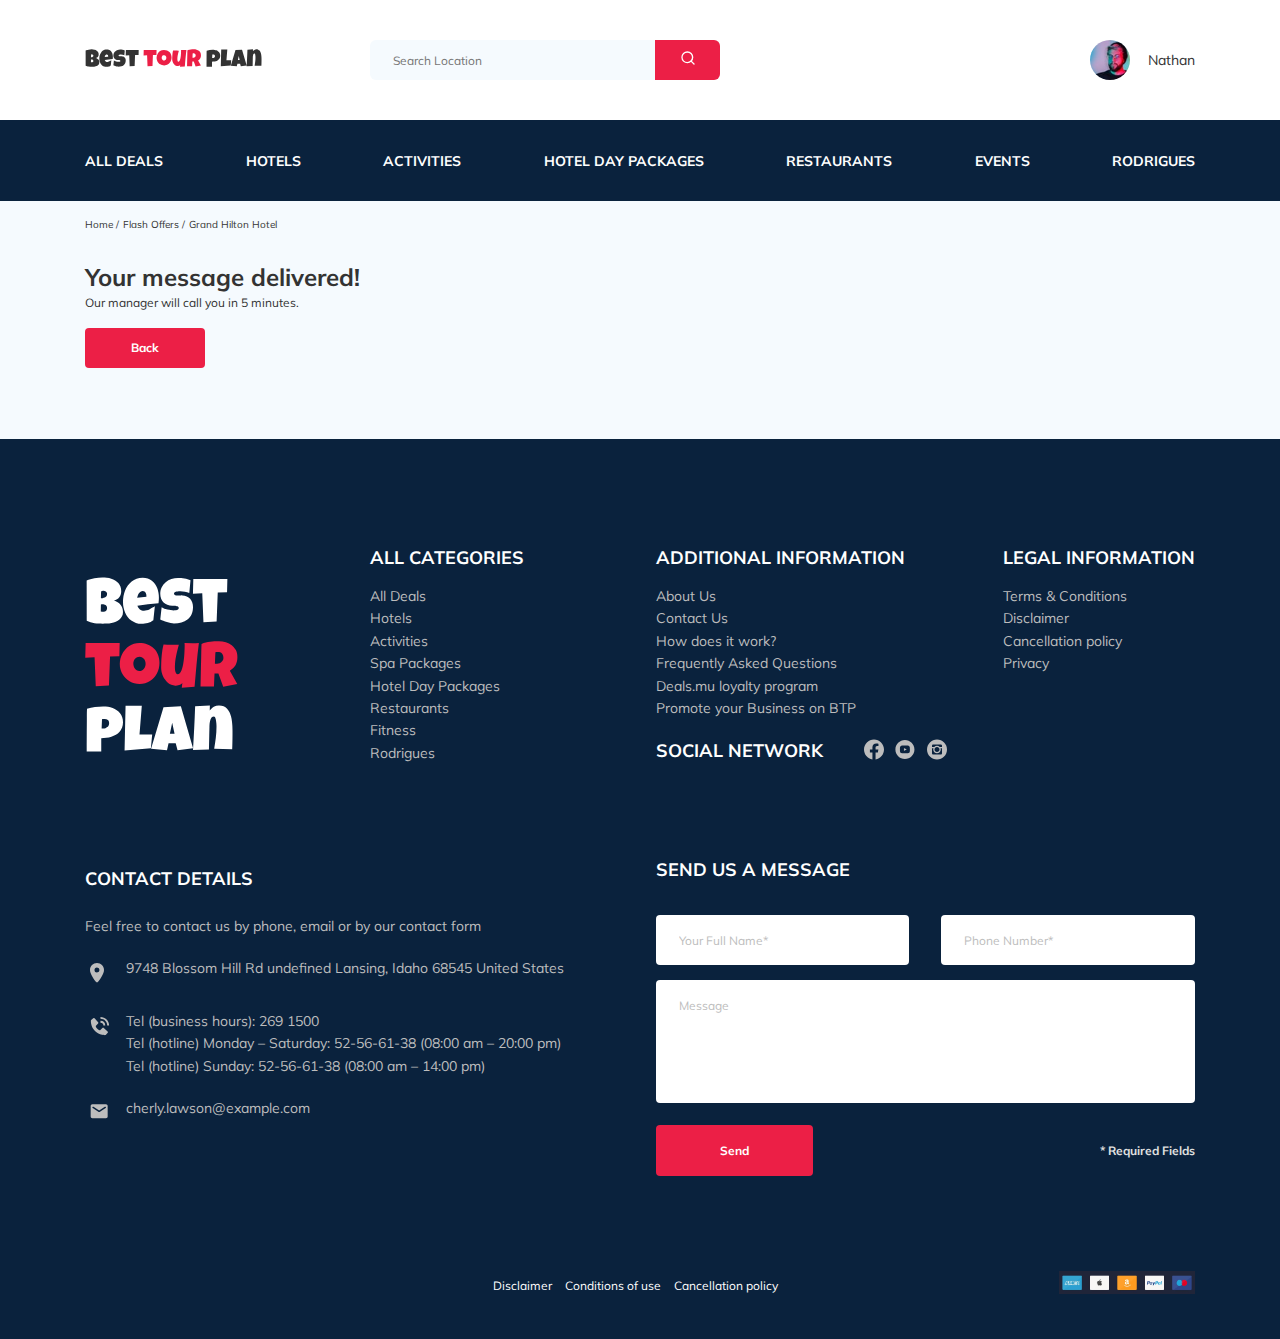
==== commit dcc20e68: "fix: various optimization fixes" ====
--- a/thankyou.html
+++ b/thankyou.html
@@ -5,6 +5,8 @@
     <meta http-equiv="X-UA-Compatible" content="IE=edge" />
     <meta name="viewport" content="width=device-width, initial-scale=1.0" />
     <title>Best Tour Plan - Hotel Booking</title>
+    <link rel="shortcut icon" href="favicon.ico" type="image/x-icon" />
+    <link rel="icon" href="favicon.ico" type="image/x-icon" />
     <link rel="preconnect" href="https://fonts.gstatic.com" />
     <link
       href="https://fonts.googleapis.com/css2?family=Mulish:wght@300;400;600;700&family=Nunito:wght@400;600;800&display=swap"
@@ -12,10 +14,6 @@
     />
     <link rel="stylesheet" href="css/swiper-bundle.min.css" />
     <link rel="stylesheet" href="css/style.css" />
-    <script
-      src="https://api-maps.yandex.ru/2.1/?apikey=192e8a30-f552-4f1c-a9f3-b4cb4013a719&lang=ru_RU"
-      type="text/javascript"
-    ></script>
   </head>
   <body>
     <header class="navbar navbar--mobile-fixed">
@@ -126,7 +124,7 @@
       <div class="container">
         <ul class="breadcrumb-list">
           <li class="breadcrumb-list__item">
-            <a href="#" class="breadcrumb-list__link">Home</a>
+            <a href="index.html" class="breadcrumb-list__link">Home</a>
           </li>
           <li class="breadcrumb-list__item">
             <a href="#" class="breadcrumb-list__link">Flash Offers</a>
@@ -376,7 +374,7 @@
           </div>
           <!-- /.footer__info -->
           <div class="footer__payment">
-            <img src="img/payment.jpg" alt="Image: payment" />
+            <img src="img/payment.png" alt="Image: payment" />
           </div>
           <!-- /.footer__payment -->
         </div>
@@ -384,6 +382,7 @@
       </div>
       <!-- /.container -->
     </footer>
+    <script src="https://api-maps.yandex.ru/2.1/?apikey=192e8a30-f552-4f1c-a9f3-b4cb4013a719&lang=ru_RU"></script>
     <script src="js/jquery-3.6.0.min.js"></script>
     <script src="js/swiper-bundle.min.js"></script>
     <script src="https://ajax.googleapis.com/ajax/libs/jquery/1.11.0/jquery.min.js"></script>
--- a/css/style.css
+++ b/css/style.css
@@ -1,2 +1,2 @@
-*{-webkit-box-sizing:border-box;box-sizing:border-box}body{font-family:'Mulish', sans-serif;background-color:#F5FAFE;color:#333}.container{max-width:1110px;margin:auto}img{max-width:100%}button{outline:none;cursor:pointer}.input{height:50px;padding:0 23px;font-size:12px;line-height:15px;color:#BDBDBD;background:#fff;border-radius:4px;border:none;outline:none}.form{display:-webkit-box;display:-ms-flexbox;display:flex;-webkit-box-align:center;-ms-flex-align:center;align-items:center;-webkit-box-pack:justify;-ms-flex-pack:justify;justify-content:space-between;-ms-flex-wrap:wrap;flex-wrap:wrap}.message{padding:18px 23px;font-size:12px;line-height:15px;color:#BDBDBD;border-radius:4px;border:none;outline:none;resize:none}.invalid{color:#EC1F46}/*! normalize.css v8.0.1 | MIT License | github.com/necolas/normalize.css */html{line-height:1.15;-webkit-text-size-adjust:100%}body{margin:0}main{display:block}h1{font-size:2em;margin:0.67em 0}hr{-webkit-box-sizing:content-box;box-sizing:content-box;height:0;overflow:visible}pre{font-family:monospace, monospace;font-size:1em}a{background-color:transparent}abbr[title]{border-bottom:none;text-decoration:underline;-webkit-text-decoration:underline dotted;text-decoration:underline dotted}b,strong{font-weight:bolder}code,kbd,samp{font-family:monospace, monospace;font-size:1em}small{font-size:80%}sub,sup{font-size:75%;line-height:0;position:relative;vertical-align:baseline}sub{bottom:-0.25em}sup{top:-0.5em}img{border-style:none}button,input,optgroup,select,textarea{font-family:inherit;font-size:100%;line-height:1.15;margin:0}button,input{overflow:visible}button,select{text-transform:none}button,[type="button"],[type="reset"],[type="submit"]{-webkit-appearance:button}button::-moz-focus-inner,[type="button"]::-moz-focus-inner,[type="reset"]::-moz-focus-inner,[type="submit"]::-moz-focus-inner{border-style:none;padding:0}button:-moz-focusring,[type="button"]:-moz-focusring,[type="reset"]:-moz-focusring,[type="submit"]:-moz-focusring{outline:1px dotted ButtonText}fieldset{padding:0.35em 0.75em 0.625em}legend{-webkit-box-sizing:border-box;box-sizing:border-box;color:inherit;display:table;max-width:100%;padding:0;white-space:normal}progress{vertical-align:baseline}textarea{overflow:auto}[type="checkbox"],[type="radio"]{-webkit-box-sizing:border-box;box-sizing:border-box;padding:0}[type="number"]::-webkit-inner-spin-button,[type="number"]::-webkit-outer-spin-button{height:auto}[type="search"]{-webkit-appearance:textfield;outline-offset:-2px}[type="search"]::-webkit-search-decoration{-webkit-appearance:none}::-webkit-file-upload-button{-webkit-appearance:button;font:inherit}details{display:block}summary{display:list-item}template{display:none}[hidden]{display:none}.navbar{background-color:#fff}.navbar-top{display:-webkit-box;display:-ms-flexbox;display:flex;-webkit-box-align:center;-ms-flex-align:center;align-items:center;-webkit-box-pack:justify;-ms-flex-pack:justify;justify-content:space-between;padding-top:40px;padding-bottom:40px}.navbar-top__menu-button{display:none}.navbar__search{margin-right:auto;margin-left:108px}.navbar-bottom{background-color:#0A223D}.navbar-menu{display:-webkit-box;display:-ms-flexbox;display:flex;-webkit-box-align:center;-ms-flex-align:center;align-items:center;-webkit-box-pack:justify;-ms-flex-pack:justify;justify-content:space-between;margin:0;padding:31px 0;color:#fff;list-style-type:none}.navbar-menu__item--mobile--visible{display:none}.navbar-menu__link{font-weight:bold;font-size:14px;line-height:18px;text-decoration:none;text-transform:uppercase;color:inherit}.logo__horizontal{width:177px;height:18px}.search{position:relative;display:-webkit-box;display:-ms-flexbox;display:flex;height:40px;overflow:hidden;border-radius:6px}.search__input{width:350px;height:100%;padding-left:23px;padding-right:75px;font-size:12px;line-height:15px;border:none;background-color:#F5FAFE;color:#333}.search__input:focus{outline:none}.search__button{position:absolute;top:0;right:0;width:65px;height:100%;padding:0;border:none;background-color:#EC1F46;cursor:pointer}.search__icon{width:16px;height:16px}.user{display:-webkit-box;display:-ms-flexbox;display:flex;-webkit-box-align:center;-ms-flex-align:center;align-items:center;text-decoration:none}.user__avatar{width:40px;height:40px;border-radius:50%;-o-object-fit:cover;object-fit:cover}.user__name{margin-left:18px;font-size:14px;line-height:18px;color:#333}.breadcrumb-list{display:-webkit-box;display:-ms-flexbox;display:flex;-webkit-box-align:center;-ms-flex-align:center;align-items:center;padding:18px 0;margin:0;list-style:none}.breadcrumb-list__item{font-size:10px;line-height:13px}.breadcrumb-list__item:not(:last-child):after{content:'/';margin-right:4px}.breadcrumb-list__link{text-decoration:none;color:inherit}.hotel{padding-top:9px;padding-bottom:69px}.hotel-info{display:-webkit-box;display:-ms-flexbox;display:flex;-webkit-box-align:center;-ms-flex-align:center;align-items:center;-webkit-box-pack:justify;-ms-flex-pack:justify;justify-content:space-between}.hotel-info__offer{margin-left:14px;margin-top:4px}.hotel-info__name{margin-top:4px;margin-bottom:0}.hotel-info__description{margin-top:5px;margin-bottom:20px}.hotel__button{padding:12px 22px;font-weight:bold;font-size:12px;line-height:16px;color:#fff;background-color:#EC1F46;border:none;border-radius:4px;min-width:120px}.hotel-name{font-size:24px;line-height:30px}.hotel-wrapper{display:-webkit-box;display:-ms-flexbox;display:flex;-ms-flex-wrap:wrap;flex-wrap:wrap;-webkit-box-align:center;-ms-flex-align:center;align-items:center}.hotel-description{font-size:12px;line-height:15px}.hotel-grid{display:-webkit-box;display:-ms-flexbox;display:flex;-webkit-box-pack:justify;-ms-flex-pack:justify;justify-content:space-between}.hotel-slider{width:728px;height:450px;margin-left:0;border-radius:8px}.hotel-slider__item{position:relative;width:100%;height:100%;overflow:hidden}.hotel-slider__item:after{content:'';position:absolute;z-index:10;top:0;bottom:0;left:0;right:0;width:100%;height:100%;background:-webkit-gradient(linear, left top, left bottom, from(rgba(0,122,223,0.48)), to(rgba(255,255,255,0.128)));background:linear-gradient(180deg, rgba(0,122,223,0.48) 0%, rgba(255,255,255,0.128) 100%)}.hotel-slider__button{position:absolute;top:50%;-webkit-transform:translateY(-50%);transform:translateY(-50%);z-index:99;width:30px;height:30px;border:none;background-repeat:no-repeat;background-position:center;background-color:transparent;cursor:pointer;outline:none}.hotel-slider__button--next{right:18px;background-image:url(../img/arrow-next.svg)}.hotel-slider__button--prev{left:18px;background-image:url(../img/arrow-prev.svg)}.hotel-bookandmap{display:-webkit-box;display:-ms-flexbox;display:flex;-webkit-box-orient:vertical;-webkit-box-direction:normal;-ms-flex-direction:column;flex-direction:column;-webkit-box-pack:justify;-ms-flex-pack:justify;justify-content:space-between}.stars{-ms-flex-preferred-size:100%;flex-basis:100%}.stars__icon{width:8px;height:8px;margin-right:-2px}.offer{padding:4px 9px;font-weight:600;font-size:10px;line-height:13px;background-color:#EC1F46;border-radius:3px;color:#fff}.rating{max-width:65px;min-height:45px;text-align:center;color:#fff;background-color:#EC1F46;border-radius:4px}.rating__text{font-weight:600;font-size:8px}.rating__counter{font-weight:bold;font-size:14px}.rating__counter:after{content:"5";font-weight:bold;font-size:10px}.booking{width:350px;min-height:210px;padding:28px;font-family:'Nunito', sans-serif;color:#fff;background-color:#0A223D;border-radius:8px}.booking__info{display:-webkit-box;display:-ms-flexbox;display:flex;-webkit-box-pack:justify;-ms-flex-pack:justify;justify-content:space-between;margin-bottom:10px}.booking__price{display:-webkit-box;display:-ms-flexbox;display:flex;-webkit-box-orient:vertical;-webkit-box-direction:normal;-ms-flex-direction:column;flex-direction:column}.booking__start{font-size:10px;line-height:14px}.booking__pricetag{font-weight:800;font-size:24px;line-height:33px}.booking__per-room{margin-top:-5px;font-size:12px;line-height:16px}.booking__room{margin-top:4px}.booking__text{display:-webkit-box;display:-ms-flexbox;display:flex;-webkit-box-pack:justify;-ms-flex-pack:justify;justify-content:space-between;-webkit-box-align:center;-ms-flex-align:center;align-items:center;margin-bottom:8px;font-size:12px;line-height:16px}.booking__icon{width:14px;height:14px}.booking__description{margin-left:9px}.booking__call-center{display:-webkit-box;display:-ms-flexbox;display:flex;-webkit-box-pack:justify;-ms-flex-pack:justify;justify-content:space-between;-webkit-box-align:center;-ms-flex-align:center;align-items:center;margin-bottom:17px}.booking__heading{font-weight:600;font-size:18px;line-height:25px}.booking__number{display:-webkit-box;display:-ms-flexbox;display:flex;-webkit-box-pack:justify;-ms-flex-pack:justify;justify-content:space-between;-webkit-box-align:center;-ms-flex-align:center;align-items:center;color:inherit;text-decoration:none}.booking__num{margin-left:8px;font-weight:600;font-size:18px;line-height:25px}.booking__button{width:100%;min-height:45px;font-weight:600;font-size:14px;line-height:19px;background-color:#EC1F46;color:#fff;border-radius:4px;border:none;cursor:pointer}.map{width:350px;height:213px;border-radius:10px;overflow:hidden}.newsletter{padding:98px 0 87px 0}.newsletter-wrapper{display:-webkit-box;display:-ms-flexbox;display:flex;-webkit-box-align:center;-ms-flex-align:center;align-items:center;-webkit-box-pack:justify;-ms-flex-pack:justify;justify-content:space-between;max-width:730px;margin:auto}.newsletter-title{margin:0;font-weight:300;font-size:24px;line-height:30px;color:#fff}.newsletter-title__strong{display:block;font-weight:600;font-size:36px;line-height:45px;text-transform:uppercase}.subscribe{position:relative;width:350px;min-height:55px}.subscribe__input{width:100%;height:100%;padding-left:33px;padding-right:135px;font-weight:300;font-size:14px;line-height:18px;border:none;border-radius:4px;color:#BDBDBD;outline:none}.subscribe__input-group{position:absolute;width:100%;height:100%}.subscribe__button{position:absolute;right:0;top:0;min-width:65px;max-width:125px;height:100%;font-weight:bold;font-size:12px;line-height:15px;color:#fff;background-color:#EC1F46;border:none;border-radius:0 4px 4px 0;white-space:nowrap;overflow:hidden;text-overflow:ellipsis}.reviews{padding:40px 0 70px 0}.reviews__title{margin:0 0 70px;font-weight:bold;font-size:36px;line-height:45px;text-align:center;text-transform:uppercase}.reviews-slider__item{position:relative;display:-webkit-box;display:-ms-flexbox;display:flex;-webkit-box-orient:vertical;-webkit-box-direction:normal;-ms-flex-direction:column;flex-direction:column;-webkit-box-align:center;-ms-flex-align:center;align-items:center;max-width:730px;margin:45px auto 0;padding:0 62px 30px;background-color:#fff;border-radius:8px}.reviews-slider__item:before{content:'';position:absolute;top:13px;left:62px;width:70px;height:47px;background-image:url(../img/quote-left.svg);background-repeat:no-repeat}.reviews-slider__item:after{content:'';position:absolute;top:118px;right:62px;width:70px;height:47px;background-image:url(../img/quote-right.svg);background-repeat:no-repeat}.reviews-slider__button{position:absolute;top:45%;z-index:99;-webkit-transform:translateY(-52%);transform:translateY(-52%);width:30px;height:30px;background-position:center;background-repeat:no-repeat;border:none;background-color:transparent;cursor:pointer}.reviews-slider__button--prev{left:0;margin-left:18px;background-image:url(../img/arrow-prev-gray.svg)}.reviews-slider__button--next{margin-right:18px;right:0;background-image:url(../img/arrow-next-gray.svg)}.reviews-slider__profile{display:-webkit-box;display:-ms-flexbox;display:flex;-webkit-box-orient:vertical;-webkit-box-direction:normal;-ms-flex-direction:column;flex-direction:column;-webkit-box-align:center;-ms-flex-align:center;align-items:center;margin-top:-45px;margin-bottom:32px}.reviews-slider__avatar{width:90px;height:90px;margin-bottom:9px;border-radius:50%;-o-object-fit:cover;object-fit:cover}.reviews-slider__username{margin:0 0 10px;font-weight:bold;font-size:12px;line-height:15px;color:#EC1F46}.reviews-slider__date{margin-bottom:-5px;font-weight:normal;font-size:10px;line-height:13px}.reviews-slider__icon{width:8px;height:8px;margin-right:-2px}.reviews-slider__text{z-index:1;max-width:537px;max-height:115px;margin:0 auto;font-size:12px;line-height:160%;text-align:justify;overflow:auto}.activities{padding-top:55px;padding-bottom:98px}.activities__title{margin-top:0;margin-bottom:60px;font-size:24px;line-height:30px;text-transform:uppercase}.activities-wrapper{display:-webkit-box;display:-ms-flexbox;display:flex;-webkit-box-pack:justify;-ms-flex-pack:justify;justify-content:space-between}.card{position:relative;display:-webkit-box;display:-ms-flexbox;display:flex;-webkit-box-orient:vertical;-webkit-box-direction:normal;-ms-flex-direction:column;flex-direction:column;-webkit-box-align:start;-ms-flex-align:start;align-items:flex-start;width:255px;height:255px;padding:24px 26px;border-radius:6px;overflow:hidden}.card::before{content:'';position:absolute;left:0;right:0;top:0;bottom:0;z-index:-1;background:linear-gradient(179.83deg, rgba(196,196,196,0) 35.34%, #0A223D 99.85%)}.card__image{position:absolute;left:0;right:0;top:0;bottom:0;z-index:-2;width:100%;height:100%;-o-object-fit:cover;object-fit:cover}.card__title{margin-top:auto;margin-bottom:20px;font-weight:bold;font-size:16px;line-height:20px;color:#fff}.card__button{padding:7px 22px;font-weight:600;font-size:12px;line-height:16px;color:#fff;background-color:#EC1F46;border:none;border-radius:4px}.footer{background-color:#0A223D;color:#fff;padding-top:103px;padding-bottom:46px}.footer-wrapper{display:-ms-grid;display:grid;-ms-grid-columns:(minmax(min-content, 1fr))[4];grid-template-columns:repeat(4, minmax(-webkit-min-content, 1fr));grid-template-columns:repeat(4, minmax(min-content, 1fr));grid-row-gap:20px;grid-column-gap:31px;grid-auto-rows:minmax(44px, -webkit-min-content);grid-auto-rows:minmax(44px, min-content);-webkit-box-align:start;-ms-flex-align:start;align-items:start}.footer__logo{-ms-grid-row:1;-ms-grid-row-span:2;grid-row:1 / 3;width:166px;-ms-flex-item-align:stretch;-ms-grid-row-align:stretch;align-self:stretch}.footer__categories{-ms-grid-row:1;-ms-grid-row-span:3;grid-row:1 / 4}.footer__legal{-ms-grid-column-align:end;justify-self:end}.footer__social-links{display:-webkit-box;display:-ms-flexbox;display:flex;-webkit-box-pack:justify;-ms-flex-pack:justify;justify-content:space-between;min-width:83px}.footer__social-network{display:-webkit-box;display:-ms-flexbox;display:flex;-ms-grid-row:2;-ms-grid-row-span:2;grid-row:2 / 4;grid-column:span 2}.footer__contact-details{grid-column:span 2}.footer__contact-links{margin:0;padding:0;font-size:14px;line-height:160%;list-style:none;text-decoration:none;color:#BDBDBD}.footer__contact-form{grid-column:span 2}.footer__form{max-width:540px;margin-top:37px}.footer__ul{margin:0;padding:0;font-size:14px;line-height:18px;list-style:none}.footer__title{margin:0 0 16px 0;font-weight:bold;font-size:18px;line-height:23px;text-transform:uppercase}.footer__title--inline{margin:0 41px 0 0}.footer__title--mb-4{margin-bottom:-3px;margin-top:-9px}.footer__item{display:-webkit-box;display:-ms-flexbox;display:flex;-webkit-box-align:start;-ms-flex-align:start;align-items:flex-start;font-size:14px;line-height:160%;color:#BDBDBD}.footer__item--mb-2{margin-bottom:20px}.footer__icon-wrapper{min-width:43px;margin-left:7px;margin-top:4px}.footer__text{margin:27px 0 22px 0;font-size:14px;line-height:18px;color:#BDBDBD}.footer__link{text-decoration:none;color:#BDBDBD;white-space:nowrap}.footer__inputs{display:-webkit-box;display:-ms-flexbox;display:flex;-webkit-box-pack:justify;-ms-flex-pack:justify;justify-content:space-between;-ms-flex-preferred-size:100%;flex-basis:100%}.footer__input{width:100%}.footer__input-group{-ms-flex-preferred-size:47%;flex-basis:47%;margin-bottom:15px}.footer__social-icon{width:20px;height:21px}.footer__message{min-height:123px;margin-bottom:22px;-ms-flex-preferred-size:100%;flex-basis:100%}.footer__fields{display:-webkit-box;display:-ms-flexbox;display:flex;-webkit-box-pack:justify;-ms-flex-pack:justify;justify-content:space-between;-webkit-box-align:center;-ms-flex-align:center;align-items:center;width:100%}.footer__button{max-width:160px;min-height:50px;padding:18px 64px;font-weight:bold;font-size:12px;line-height:15px;color:#fff;background-color:#EC1F46;border:none;border-radius:4px;overflow:hidden;text-overflow:ellipsis}.footer__unstarred{font-weight:bold;font-size:12px;line-height:15px;color:#E0E0E0}.footer__bottom{display:-ms-grid;display:grid;-ms-grid-columns:(1fr)[3];grid-template-columns:repeat(3, 1fr);grid-template-areas:".info payment";max-width:1110px;margin-top:95px}.footer__info{grid-area:info;-ms-grid-column-align:center;justify-self:center;-ms-flex-item-align:end;-ms-grid-row-align:end;align-self:end;font-size:12px;line-height:15px}.footer__policy{margin-right:10px;text-decoration:none;color:#fff}.footer__payment{-ms-grid-column-align:end;justify-self:end;-ms-grid-row:1;-ms-grid-column:2;grid-area:payment;width:136px;height:22px}.modal__overlay{position:fixed;top:0;right:0;bottom:0;left:0;z-index:100;background-color:rgba(0,143,223,0.39);visibility:hidden;opacity:0;-webkit-transition:opacity 0.3s;transition:opacity 0.3s}.modal__overlay--visible{visibility:visible;opacity:1}.modal__dialog{position:fixed;top:50%;left:50%;z-index:101;max-width:478px;padding:33px 88px;background-color:#0A223D;-webkit-transform:translate(-50%, -50%);transform:translate(-50%, -50%);color:#fff;border-radius:8px;visibility:hidden;opacity:0}.modal__dialog--visible{visibility:visible;opacity:1}.modal__close{position:absolute;top:17px;right:18px;text-decoration:none;cursor:pointer}.modal__title{margin-top:0;margin-bottom:0;text-align:center;font-weight:bold;font-size:18px;line-height:23px;text-transform:uppercase}.modal__input{width:100%;margin-top:15px}.modal__message{width:100%;min-height:123px;margin-top:15px;margin-bottom:15px}.modal__fields{display:-webkit-box;display:-ms-flexbox;display:flex;-webkit-box-pack:justify;-ms-flex-pack:justify;justify-content:space-between;-webkit-box-align:center;-ms-flex-align:center;align-items:center;width:100%}.modal__button{min-width:110px;min-height:50px;padding:18px 64px;font-weight:bold;font-size:12px;line-height:15px;color:#fff;background-color:#EC1F46;border:none;border-radius:4px;overflow:hidden;text-overflow:ellipsis}.modal__unstarred{font-weight:bold;font-size:12px;line-height:15px;color:#E0E0E0}@media (max-width: 1200px){.container{max-width:960px}.hotel-slider{width:590px}.hotel-slider__image{width:100%;height:100%;-o-object-fit:cover;object-fit:cover}.card{width:230px;height:230px}.footer__inputs{-webkit-box-orient:vertical;-webkit-box-direction:normal;-ms-flex-direction:column;flex-direction:column}.footer__input-group{-ms-flex-preferred-size:100%;flex-basis:100%}}@media (max-width: 992px){.container,.newsletter-wrapper{max-width:700px}.logo__horizontal{width:133px;height:14px;margin-right:-24px}.navbar-top{padding-top:30px;padding-bottom:30px}.navbar__search{margin-left:auto}.navbar-menu{padding-top:22px;padding-bottom:22px}.navbar-menu__link{font-size:12px;line-height:15px}.search__input{width:340px}.hotel{padding-bottom:55px}.hotel-grid{-webkit-box-orient:vertical;-webkit-box-direction:normal;-ms-flex-direction:column;flex-direction:column}.hotel__slider{margin-bottom:30px}.hotel-bookandmap{-webkit-box-orient:horizontal;-webkit-box-direction:normal;-ms-flex-direction:row;flex-direction:row}.hotel-slider{width:100%}.booking{width:340px}.map{width:340px}.newsletter{padding-top:94px}.reviews{padding-top:44px;padding-bottom:60px}.reviews__title{margin-bottom:50px;font-size:30px;line-height:38px}.reviews-slider__item{max-width:580px}.reviews-slider__item:after,.reviews-slider__item:before{display:none}.reviews-slider__profile{margin-left:5px}.reviews-slider__avatar{margin-bottom:11px}.reviews-slider__button{top:50%}.reviews-slider__button--prev{margin-left:-1px}.reviews-slider__button--next{margin-right:1px}.reviews-slider__text{max-height:135px}.activities{padding-top:57px;padding-bottom:48px}.activities__title{margin-bottom:57px}.activities-wrapper{-ms-flex-wrap:wrap;flex-wrap:wrap}.activities__card{margin-bottom:20px}.card{width:340px;height:255px}.card__title{width:200px}.footer{padding-top:73px}.footer-wrapper{-ms-grid-columns:(max-content)[3];grid-template-columns:repeat(3, -webkit-max-content);grid-template-columns:repeat(3, max-content);grid-row-gap:50px}.footer__inputs{-webkit-box-orient:horizontal;-webkit-box-direction:normal;-ms-flex-direction:row;flex-direction:row}.footer__input-group{-ms-flex-preferred-size:47%;flex-basis:47%}.footer__logo{-ms-grid-row:1;-ms-grid-row-span:1;grid-row:1/2;grid-column:span 2;width:100px;height:110px}.footer__social-network{-ms-grid-row:1;-ms-grid-row-span:1;grid-row:1/2;grid-column:span 4;-ms-flex-item-align:center;-ms-grid-row-align:center;align-self:center;margin-top:14px;margin-left:-14px}.footer__categories{-ms-grid-row:2;-ms-grid-row-span:1;grid-row:2/3;grid-column:span 2}.footer__legal{grid-column:span 2;-ms-grid-column-align:start;justify-self:start}.footer__additional{grid-column:span 2;margin-right:5px}.footer__contact-details{-ms-grid-row:3;grid-row:3;grid-column:span 5}.footer__contact-form{-ms-grid-row:4;grid-row:4;grid-column:span 5}.footer__title--contact{margin-top:9px}.footer__title--mb-4{margin-top:4px}.footer__icon-wrapper{min-width:37px}.footer__bottom{margin-top:55px}.footer__info{grid-column:span 2;-ms-grid-column-align:start;justify-self:start}.modal__dialog{width:92%}.modal__fields{display:-webkit-box;display:-ms-flexbox;display:flex;-webkit-box-orient:vertical;-webkit-box-direction:reverse;-ms-flex-direction:column-reverse;flex-direction:column-reverse;-webkit-box-align:start;-ms-flex-align:start;align-items:flex-start;-webkit-box-pack:justify;-ms-flex-pack:justify;justify-content:space-between;min-height:80px}}@media (max-width: 730px){.container{max-width:576px;width:92%}body{padding-top:74px}.navbar--mobile-fixed{position:fixed;top:0;right:0;left:0;z-index:99}.navbar__user--mobile--hidden,.navbar__search--mobile--hidden{display:none}.navbar__user--mobile--visible,.navbar__search--mobile--visible{display:-webkit-box;display:-ms-flexbox;display:flex}.navbar__user{-webkit-box-orient:vertical;-webkit-box-direction:normal;-ms-flex-direction:column;flex-direction:column;-webkit-box-pack:center;-ms-flex-pack:center;justify-content:center}.navbar__search{margin-bottom:18px}.navbar-bottom{position:fixed;top:70px;right:0;bottom:0;left:0;display:none;padding-top:8px}.navbar-bottom--visible{display:block;overflow:auto}.navbar-menu{-webkit-box-orient:vertical;-webkit-box-direction:normal;-ms-flex-direction:column;flex-direction:column}.navbar-menu__item{margin-bottom:17px}.navbar-menu__item--mobile--visible{display:block}.navbar-top__menu-button{display:-webkit-box;display:-ms-flexbox;display:flex;-webkit-box-align:center;-ms-flex-align:center;align-items:center;-webkit-box-pack:justify;-ms-flex-pack:justify;justify-content:space-between;-webkit-box-orient:vertical;-webkit-box-direction:normal;-ms-flex-direction:column;flex-direction:column;width:16px;height:11px;padding:0;border:none;background-color:#fff;cursor:pointer}.menu-button__line{width:16px;height:1px;background-color:#333}.user__name--light{margin-left:0;margin-top:10px;margin-bottom:10px;color:#fff}.stars{-ms-flex-preferred-size:auto;flex-basis:auto}.hotel{padding-top:0;padding-bottom:40px}.hotel-name{-ms-flex-preferred-size:100%;flex-basis:100%}.hotel-wrapper{-webkit-box-pack:justify;-ms-flex-pack:justify;justify-content:space-between}.hotel-info__text{width:100%}.hotel-info__name{margin-top:10px;margin-bottom:0}.hotel-info__rating{display:none}.hotel-info__offer{-webkit-box-ordinal-group:0;-ms-flex-order:-1;order:-1;margin-left:0}.hotel-bookandmap{-webkit-box-orient:vertical;-webkit-box-direction:normal;-ms-flex-direction:column;flex-direction:column;min-height:450px}.hotel-slider{height:350px}.booking{width:100%}.map{width:100%}.newsletter-wrapper{max-width:576px;width:92%;-webkit-box-orient:vertical;-webkit-box-direction:normal;-ms-flex-direction:column;flex-direction:column;-webkit-box-align:start;-ms-flex-align:start;align-items:flex-start}.newsletter-title__strong{margin-top:5px;margin-bottom:37px}.reviews{padding-bottom:50px}.reviews-slider__item{padding:0 30px 36px}.reviews-slider__button{top:30px}.reviews-slider__button--prev{left:50%;-webkit-transform:translate(-50%, 0);transform:translate(-50%, 0);margin-left:-90px}.reviews-slider__button--next{right:50%;-webkit-transform:translate(50%, 0);transform:translate(50%, 0);margin-right:-90px}.activities{padding-top:33px;padding-bottom:48px}.activities__title{margin-bottom:40px}.card{width:48.5%;height:255px}.footer-wrapper{-ms-grid-columns:1fr;grid-template-columns:1fr}.footer__logo{-ms-grid-row:1;grid-row:1;-ms-grid-column:1;grid-column:1}.footer__social-network{-ms-grid-row:2;grid-row:2;-ms-grid-column:1;grid-column:1;margin-left:0}.footer__additional{-ms-grid-row:3;grid-row:3;-ms-grid-column:1;grid-column:1}.footer__categories{-ms-grid-row:4;grid-row:4;-ms-grid-column:1;grid-column:1}.footer__legal{-ms-grid-row:5;grid-row:5;-ms-grid-column:1;grid-column:1}.footer__contact-details{-ms-grid-row:6;grid-row:6;-ms-grid-column:1;grid-column:1}.footer__contact-form{-ms-grid-row:7;grid-row:7;-ms-grid-column:1;grid-column:1}.footer__form{max-width:576px}.footer__inputs{-webkit-box-orient:vertical;-webkit-box-direction:normal;-ms-flex-direction:column;flex-direction:column}.footer__input-group{-ms-flex-preferred-size:100%;flex-basis:100%}}@media (max-width: 576px){.container{max-width:480px;width:92%}.logo__horizontal{width:99px;height:14px}.hotel-slider{height:250px}.hotel__slider{margin-bottom:20px}.hotel-bookandmap{-webkit-box-pack:start;-ms-flex-pack:start;justify-content:flex-start}.booking{margin-bottom:20px}.newsletter{padding:76px 0 83px 0}.newsletter-wrapper{max-width:480px}.subscribe{width:100%}.reviews__title{max-width:245px;margin:0 auto 42px;font-size:18px;line-height:23px}.reviews-slider__text{max-height:270px}.activities__title{margin-bottom:40px;font-size:18px;line-height:23px}.card{width:100%}.modal__button{width:100%;padding:18px 28px}}@media (max-height: 576px){.modal__dialog{height:100%;overflow:auto}}@media (min-width: 320px) and (max-width: 480px){.container{width:92%}.navbar-top{height:70px;padding-top:28px;padding-bottom:28px}.navbar-menu{padding-top:26px}.navbar__search{max-width:245px}.hotel-info__description{width:278px;margin-bottom:38px}.hotel-bookandmap{min-height:403px}.hotel-slider{height:179px}.map{height:173px}.newsletter{padding:73px 0 78px 0}.newsletter-title{font-size:20px;line-height:25px}.newsletter-title__strong{font-size:30px;line-height:38px}.reviews-slider__profile{margin-left:-1px;margin-bottom:28px}.reviews-slider__text{max-height:270px;text-align:left}.card--first{-webkit-box-ordinal-group:0;-ms-flex-order:-1;order:-1}.card--third{-webkit-box-ordinal-group:0;-ms-flex-order:-1;order:-1}.activities{padding-top:37px;padding-bottom:40px}.activities__title{margin-bottom:36px}.footer{padding-top:67px}.footer-wrapper{grid-row-gap:29px}.footer__social-network{-webkit-box-orient:vertical;-webkit-box-direction:normal;-ms-flex-direction:column;flex-direction:column}.footer__social-links{max-width:83px}.footer__title--inline{margin-bottom:20px}.footer__title--mb-4{margin-top:0}.footer__categories{-ms-grid-row:5;grid-row:5;-webkit-box-ordinal-group:5;-ms-flex-order:4;order:4}.footer__additional{-ms-grid-row:4;grid-row:4;-webkit-box-ordinal-group:3;-ms-flex-order:2;order:2}.footer__legal{-ms-grid-row:3;grid-row:3;-webkit-box-ordinal-group:4;-ms-flex-order:3;order:3}.footer__icon-wrapper{min-width:26px;margin-left:3px;margin-top:2px}.footer__item--mb-2{margin-bottom:25px}.footer__item--mb-3{margin-top:-6px;margin-bottom:30px}.footer__form{margin-top:18px}.footer__fields{display:-webkit-box;display:-ms-flexbox;display:flex;-webkit-box-orient:vertical;-webkit-box-direction:reverse;-ms-flex-direction:column-reverse;flex-direction:column-reverse;-webkit-box-align:start;-ms-flex-align:start;align-items:flex-start;-webkit-box-pack:justify;-ms-flex-pack:justify;justify-content:space-between;min-height:80px;margin-top:-8px}.footer__bottom{display:-webkit-box;display:-ms-flexbox;display:flex;-webkit-box-orient:vertical;-webkit-box-direction:normal;-ms-flex-direction:column;flex-direction:column;-webkit-box-pack:justify;-ms-flex-pack:justify;justify-content:space-between;-webkit-box-align:start;-ms-flex-align:start;align-items:flex-start;min-height:47px;margin-top:31px}.footer__policy{margin-right:5px}.modal__dialog{padding:20px}}@media (max-width: 320px){.container{max-width:280px}.newsletter-wrapper{max-width:280px}}
+*{-webkit-box-sizing:border-box;box-sizing:border-box}body{font-family:'Mulish', sans-serif;background-color:#F5FAFE;color:#333}.container{max-width:1110px;margin:auto}img{max-width:100%}button{outline:none;cursor:pointer}textarea::-webkit-input-placeholder{color:#BDBDBD}textarea:-ms-input-placeholder{color:#BDBDBD}textarea::-ms-input-placeholder{color:#BDBDBD}textarea::placeholder{color:#BDBDBD}.input{height:50px;padding:0 23px;font-size:12px;line-height:15px;background:#fff;border-radius:4px;border:none;outline:none;color:#333}.form{display:-webkit-box;display:-ms-flexbox;display:flex;-webkit-box-align:center;-ms-flex-align:center;align-items:center;-webkit-box-pack:justify;-ms-flex-pack:justify;justify-content:space-between;-ms-flex-wrap:wrap;flex-wrap:wrap}.message{padding:18px 23px;font-size:12px;line-height:15px;color:#333;border-radius:4px;border:none;outline:none;resize:none}.invalid{font-size:12px;line-height:15px;color:#EC1F46}.error{font-size:14px;line-height:18px;color:#EC1F46}/*! normalize.css v8.0.1 | MIT License | github.com/necolas/normalize.css */html{line-height:1.15;-webkit-text-size-adjust:100%}body{margin:0}main{display:block}h1{font-size:2em;margin:0.67em 0}hr{-webkit-box-sizing:content-box;box-sizing:content-box;height:0;overflow:visible}pre{font-family:monospace, monospace;font-size:1em}a{background-color:transparent}abbr[title]{border-bottom:none;text-decoration:underline;-webkit-text-decoration:underline dotted;text-decoration:underline dotted}b,strong{font-weight:bolder}code,kbd,samp{font-family:monospace, monospace;font-size:1em}small{font-size:80%}sub,sup{font-size:75%;line-height:0;position:relative;vertical-align:baseline}sub{bottom:-0.25em}sup{top:-0.5em}img{border-style:none}button,input,optgroup,select,textarea{font-family:inherit;font-size:100%;line-height:1.15;margin:0}button,input{overflow:visible}button,select{text-transform:none}button,[type="button"],[type="reset"],[type="submit"]{-webkit-appearance:button}button::-moz-focus-inner,[type="button"]::-moz-focus-inner,[type="reset"]::-moz-focus-inner,[type="submit"]::-moz-focus-inner{border-style:none;padding:0}button:-moz-focusring,[type="button"]:-moz-focusring,[type="reset"]:-moz-focusring,[type="submit"]:-moz-focusring{outline:1px dotted ButtonText}fieldset{padding:0.35em 0.75em 0.625em}legend{-webkit-box-sizing:border-box;box-sizing:border-box;color:inherit;display:table;max-width:100%;padding:0;white-space:normal}progress{vertical-align:baseline}textarea{overflow:auto}[type="checkbox"],[type="radio"]{-webkit-box-sizing:border-box;box-sizing:border-box;padding:0}[type="number"]::-webkit-inner-spin-button,[type="number"]::-webkit-outer-spin-button{height:auto}[type="search"]{-webkit-appearance:textfield;outline-offset:-2px}[type="search"]::-webkit-search-decoration{-webkit-appearance:none}::-webkit-file-upload-button{-webkit-appearance:button;font:inherit}details{display:block}summary{display:list-item}template{display:none}[hidden]{display:none}.navbar{background-color:#fff}.navbar-top{display:-webkit-box;display:-ms-flexbox;display:flex;-webkit-box-align:center;-ms-flex-align:center;align-items:center;-webkit-box-pack:justify;-ms-flex-pack:justify;justify-content:space-between;padding-top:40px;padding-bottom:40px}.navbar-top__menu-button{display:none}.navbar__search{margin-right:auto;margin-left:108px}.navbar-bottom{background-color:#0A223D}.navbar-menu{display:-webkit-box;display:-ms-flexbox;display:flex;-webkit-box-align:center;-ms-flex-align:center;align-items:center;-webkit-box-pack:justify;-ms-flex-pack:justify;justify-content:space-between;margin:0;padding:31px 0;color:#fff;list-style-type:none}.navbar-menu__item--mobile--visible{display:none}.navbar-menu__link{font-weight:bold;font-size:14px;line-height:18px;text-decoration:none;text-transform:uppercase;color:inherit}.logo__horizontal{width:177px;height:20px}.search{position:relative;display:-webkit-box;display:-ms-flexbox;display:flex;height:40px;overflow:hidden;border-radius:6px}.search__input{width:350px;height:100%;padding-left:23px;padding-right:75px;font-size:12px;line-height:15px;border:none;background-color:#F5FAFE;color:#333}.search__input:focus{outline:none}.search__button{position:absolute;top:0;right:0;width:65px;height:100%;padding:0;border:none;fill:#fff;background-color:#EC1F46;cursor:pointer}.search__icon{width:16px;height:16px;fill:#fff}.user{display:-webkit-box;display:-ms-flexbox;display:flex;-webkit-box-align:center;-ms-flex-align:center;align-items:center;text-decoration:none;border-radius:4px}.user__avatar{width:40px;height:40px;border-radius:50%;-o-object-fit:cover;object-fit:cover}.user__name{margin-left:18px;font-size:14px;line-height:18px;color:#333}.breadcrumb-list{display:-webkit-box;display:-ms-flexbox;display:flex;-webkit-box-align:center;-ms-flex-align:center;align-items:center;padding:17px 0 23px 0;margin:0;list-style:none}.breadcrumb-list__item{font-size:10px;line-height:13px}.breadcrumb-list__item:not(:last-child):after{content:'/';margin-right:4px}.breadcrumb-list__link{text-decoration:none;color:inherit}.hotel{padding-top:9px;padding-bottom:71px}.hotel-info{display:-webkit-box;display:-ms-flexbox;display:flex;-webkit-box-align:center;-ms-flex-align:center;align-items:center;-webkit-box-pack:justify;-ms-flex-pack:justify;justify-content:space-between}.hotel-info__offer{margin-left:14px;margin-top:4px}.hotel-info__name{margin-top:-1px;margin-bottom:-2px}.hotel-info__description{margin-top:5px;margin-bottom:18px}.hotel__button{padding:12px 22px;font-weight:bold;font-size:12px;line-height:16px;color:#fff;background-color:#EC1F46;border:none;border-radius:4px;min-width:120px}.hotel-name{font-size:24px;line-height:30px}.hotel-wrapper{display:-webkit-box;display:-ms-flexbox;display:flex;-ms-flex-wrap:wrap;flex-wrap:wrap;-webkit-box-align:center;-ms-flex-align:center;align-items:center}.hotel-description{font-size:12px;line-height:15px}.hotel-grid{display:-webkit-box;display:-ms-flexbox;display:flex;-webkit-box-pack:justify;-ms-flex-pack:justify;justify-content:space-between}.hotel-slider{width:728px;height:450px;margin-left:0;border-radius:8px}.hotel-slider__item{position:relative;width:100%;height:100%;overflow:hidden}.hotel-slider__item:after{content:'';position:absolute;z-index:10;top:0;bottom:0;left:0;right:0;width:100%;height:100%;background:-webkit-gradient(linear, left top, left bottom, from(rgba(0,122,223,0.48)), to(rgba(255,255,255,0.128)));background:linear-gradient(180deg, rgba(0,122,223,0.48) 0%, rgba(255,255,255,0.128) 100%)}.hotel-slider__icon{width:10px;height:17.5px}.hotel-slider__button{position:absolute;top:50%;-webkit-transform:translateY(-50%);transform:translateY(-50%);z-index:99;width:30px;height:30px;border:none;background-repeat:no-repeat;background-position:center;background-color:transparent;cursor:pointer;outline:none}.hotel-slider__button--next{right:18px}.hotel-slider__button--prev{left:18px}.hotel-bookandmap{display:-webkit-box;display:-ms-flexbox;display:flex;-webkit-box-orient:vertical;-webkit-box-direction:normal;-ms-flex-direction:column;flex-direction:column;-webkit-box-pack:justify;-ms-flex-pack:justify;justify-content:space-between}.stars{-ms-flex-preferred-size:100%;flex-basis:100%;margin-top:3px}.stars__icon{width:8px;height:8px;margin-right:-2px}.offer{padding:4px 9px;font-weight:600;font-size:10px;line-height:13px;background-color:#EC1F46;border-radius:3px;color:#fff}.rating{max-width:65px;min-height:45px;text-align:center;color:#fff;background-color:#EC1F46;border-radius:4px}.rating__text{font-weight:600;font-size:8px}.rating__counter{font-weight:bold;font-size:14px}.rating__counter:after{content:"5";font-weight:bold;font-size:10px}.booking{width:350px;min-height:210px;padding:28px;font-family:'Nunito', sans-serif;color:#fff;background-color:#0A223D;border-radius:8px}.booking__info{display:-webkit-box;display:-ms-flexbox;display:flex;-webkit-box-pack:justify;-ms-flex-pack:justify;justify-content:space-between;margin-bottom:10px}.booking__price{display:-webkit-box;display:-ms-flexbox;display:flex;-webkit-box-orient:vertical;-webkit-box-direction:normal;-ms-flex-direction:column;flex-direction:column}.booking__start{font-size:10px;line-height:14px}.booking__pricetag{font-weight:800;font-size:24px;line-height:33px}.booking__per-room{margin-top:-5px;font-size:12px;line-height:16px}.booking__room{margin-top:4px}.booking__text{display:-webkit-box;display:-ms-flexbox;display:flex;-webkit-box-pack:justify;-ms-flex-pack:justify;justify-content:space-between;-webkit-box-align:center;-ms-flex-align:center;align-items:center;margin-bottom:8px;font-size:12px;line-height:16px}.booking__icon{width:14px;height:14px}.booking__description{margin-left:9px}.booking__call-center{display:-webkit-box;display:-ms-flexbox;display:flex;-webkit-box-pack:justify;-ms-flex-pack:justify;justify-content:space-between;-webkit-box-align:center;-ms-flex-align:center;align-items:center;margin-bottom:17px}.booking__heading{font-weight:600;font-size:18px;line-height:25px}.booking__number{display:-webkit-box;display:-ms-flexbox;display:flex;-webkit-box-pack:justify;-ms-flex-pack:justify;justify-content:space-between;-webkit-box-align:center;-ms-flex-align:center;align-items:center;color:inherit;text-decoration:none}.booking__num{margin-left:8px;font-weight:600;font-size:18px;line-height:25px}.booking__button{width:100%;min-height:45px;font-weight:600;font-size:14px;line-height:19px;white-space:nowrap;text-overflow:ellipsis;background-color:#EC1F46;color:#fff;border-radius:4px;border:none;cursor:pointer;overflow:auto}.map{width:350px;height:213px;border-radius:10px;overflow:hidden}.newsletter{padding:98px 0 87px 0}.newsletter-wrapper{display:-webkit-box;display:-ms-flexbox;display:flex;-webkit-box-align:center;-ms-flex-align:center;align-items:center;-webkit-box-pack:justify;-ms-flex-pack:justify;justify-content:space-between;max-width:730px;margin:auto}.newsletter-title{max-width:350px;margin:0;font-weight:300;font-size:24px;line-height:30px;white-space:nowrap;text-overflow:ellipsis;overflow:auto;color:#fff}.newsletter-title__strong{display:block;font-weight:600;font-size:36px;line-height:45px;text-transform:uppercase;text-overflow:ellipsis;overflow:auto}.subscribe{position:relative;width:350px;min-height:55px}.subscribe__input{width:100%;height:100%;padding-left:33px;padding-right:135px;font-weight:300;font-size:14px;line-height:18px;border:none;border-radius:4px;color:#333;outline:none}.subscribe__input::-webkit-input-placeholder{color:#BDBDBD}.subscribe__input:-ms-input-placeholder{color:#BDBDBD}.subscribe__input::-ms-input-placeholder{color:#BDBDBD}.subscribe__input::placeholder{color:#BDBDBD}.subscribe__input-group{position:absolute;width:100%;height:100%}.subscribe__button{position:absolute;right:0;top:0;min-width:65px;max-width:125px;height:100%;font-weight:bold;font-size:12px;line-height:15px;color:#fff;background-color:#EC1F46;border:none;border-radius:0 4px 4px 0;white-space:nowrap;overflow:hidden;text-overflow:ellipsis}.reviews{padding:40px 0 70px 0}.reviews__title{margin:5px 0 65px;font-weight:bold;font-size:36px;line-height:45px;text-align:center;text-transform:uppercase}.reviews-slider__item{position:relative;display:-webkit-box;display:-ms-flexbox;display:flex;-webkit-box-orient:vertical;-webkit-box-direction:normal;-ms-flex-direction:column;flex-direction:column;-webkit-box-align:center;-ms-flex-align:center;align-items:center;max-width:730px;margin:45px auto 0;padding:0 62px 30px;background-color:#fff;border-radius:8px}.reviews-slider__item:before{content:'';position:absolute;top:13px;left:62px;width:70px;height:47px;background-image:url(../img/quote-left.svg);background-repeat:no-repeat}.reviews-slider__item:after{content:'';position:absolute;top:118px;right:62px;width:70px;height:47px;background-image:url(../img/quote-right.svg);background-repeat:no-repeat}.reviews-slider__button{position:absolute;top:45%;z-index:99;-webkit-transform:translateY(-52%);transform:translateY(-52%);width:30px;height:30px;background-position:center;background-repeat:no-repeat;border:none;background-color:transparent;cursor:pointer}.reviews-slider__button--prev{left:0;margin-left:18px;background-image:url(../img/arrow-prev-gray.svg)}.reviews-slider__button--next{margin-right:18px;right:0;background-image:url(../img/arrow-next-gray.svg)}.reviews-slider__profile{display:-webkit-box;display:-ms-flexbox;display:flex;-webkit-box-orient:vertical;-webkit-box-direction:normal;-ms-flex-direction:column;flex-direction:column;-webkit-box-align:center;-ms-flex-align:center;align-items:center;margin-top:-45px;margin-bottom:32px}.reviews-slider__avatar{width:90px;height:90px;margin-bottom:9px;border-radius:50%;-o-object-fit:cover;object-fit:cover}.reviews-slider__username{margin:0 0 10px;font-weight:bold;font-size:12px;line-height:15px;color:#EC1F46}.reviews-slider__date{margin-bottom:-5px;font-weight:normal;font-size:10px;line-height:13px}.reviews-slider__icon{width:8px;height:8px;margin-right:-2px}.reviews-slider__text{z-index:1;max-width:537px;max-height:115px;margin:0 auto;font-size:12px;line-height:160%;text-align:justify;overflow:auto}.activities{padding-top:55px;padding-bottom:98px}.activities__title{margin-top:0;margin-bottom:60px;font-size:24px;line-height:30px;text-transform:uppercase}.activities-wrapper{display:-webkit-box;display:-ms-flexbox;display:flex;-webkit-box-pack:justify;-ms-flex-pack:justify;justify-content:space-between}.card{position:relative;display:-webkit-box;display:-ms-flexbox;display:flex;-webkit-box-orient:vertical;-webkit-box-direction:normal;-ms-flex-direction:column;flex-direction:column;-webkit-box-align:start;-ms-flex-align:start;align-items:flex-start;width:255px;height:255px;padding:24px 26px;border-radius:6px;overflow:hidden}.card::before{content:'';position:absolute;left:0;right:0;top:0;bottom:0;z-index:-1;background:linear-gradient(179.83deg, rgba(196,196,196,0) 35.34%, #0A223D 99.85%)}.card__image{position:absolute;left:0;right:0;top:0;bottom:0;z-index:-2;width:100%;height:100%;-o-object-fit:cover;object-fit:cover}.card__title{margin-top:auto;margin-bottom:20px;font-weight:bold;font-size:16px;line-height:20px;color:#fff}.card__button{padding:7px 22px;font-weight:600;font-size:12px;line-height:16px;color:#fff;background-color:#EC1F46;border:none;border-radius:4px}.footer{background-color:#0A223D;color:#fff;padding-top:107px;padding-bottom:46px}.footer-wrapper{display:-ms-grid;display:grid;-ms-grid-columns:(minmax(min-content, 1fr))[4];grid-template-columns:repeat(4, minmax(-webkit-min-content, 1fr));grid-template-columns:repeat(4, minmax(min-content, 1fr));grid-row-gap:20px;grid-column-gap:31px;grid-auto-rows:minmax(44px, -webkit-min-content);grid-auto-rows:minmax(44px, min-content);-webkit-box-align:start;-ms-flex-align:start;align-items:start}.footer__logo{-ms-grid-row:1;-ms-grid-row-span:2;grid-row:1 / 3;width:153px;height:175px;-ms-flex-item-align:center;-ms-grid-row-align:center;align-self:center}.footer__categories{-ms-grid-row:1;-ms-grid-row-span:3;grid-row:1 / 4}.footer__legal{-ms-grid-column-align:end;justify-self:end}.footer__social-links{display:-webkit-box;display:-ms-flexbox;display:flex;-webkit-box-pack:justify;-ms-flex-pack:justify;justify-content:space-between;min-width:83px}.footer__social-network{display:-webkit-box;display:-ms-flexbox;display:flex;-ms-grid-row:2;-ms-grid-row-span:2;grid-row:2 / 4;grid-column:span 2}.footer__social-icon{fill:#BDBDBD}.footer__contact-details{grid-column:span 2}.footer__contact-links{margin:0;padding:0;font-size:14px;line-height:160%;list-style:none;text-decoration:none;color:#BDBDBD}.footer__contact-form{grid-column:span 2}.footer__form{max-width:540px;margin-top:37px}.footer__ul{margin:0;padding:0;font-size:14px;line-height:18px;list-style:none}.footer__title{margin:0 0 16px 0;font-weight:bold;font-size:18px;line-height:23px;text-transform:uppercase}.footer__title--inline{margin:0 41px 0 0}.footer__title--mb-4{margin-bottom:-3px;margin-top:-9px}.footer__item{display:-webkit-box;display:-ms-flexbox;display:flex;-webkit-box-align:start;-ms-flex-align:start;align-items:flex-start;font-size:14px;line-height:160%;color:#BDBDBD}.footer__item--mb-2{margin-bottom:20px}.footer__icon-wrapper{min-width:36px;margin-left:5px;margin-top:6px}.footer__text{margin:27px 0 22px 0;font-size:14px;line-height:18px;color:#BDBDBD}.footer__link{text-decoration:none;color:#BDBDBD;white-space:nowrap}.footer__inputs{display:-webkit-box;display:-ms-flexbox;display:flex;-webkit-box-pack:justify;-ms-flex-pack:justify;justify-content:space-between;-ms-flex-preferred-size:100%;flex-basis:100%}.footer__input{width:100%}.footer__input::-webkit-input-placeholder{color:#BDBDBD}.footer__input:-ms-input-placeholder{color:#BDBDBD}.footer__input::-ms-input-placeholder{color:#BDBDBD}.footer__input::placeholder{color:#BDBDBD}.footer__input-group{-ms-flex-preferred-size:47%;flex-basis:47%;margin-bottom:15px}.footer__social-icon{width:20px;height:21px}.footer__message{min-height:123px;margin-bottom:22px;-ms-flex-preferred-size:100%;flex-basis:100%}.footer__fields{display:-webkit-box;display:-ms-flexbox;display:flex;-webkit-box-pack:justify;-ms-flex-pack:justify;justify-content:space-between;-webkit-box-align:center;-ms-flex-align:center;align-items:center;width:100%}.footer__button{max-width:160px;min-height:50px;padding:18px 64px;font-weight:bold;font-size:12px;line-height:15px;color:#fff;background-color:#EC1F46;border:none;border-radius:4px;overflow:hidden;text-overflow:ellipsis}.footer__unstarred{font-weight:bold;font-size:12px;line-height:15px;color:#E0E0E0}.footer__bottom{display:-ms-grid;display:grid;-ms-grid-columns:(1fr)[3];grid-template-columns:repeat(3, 1fr);grid-template-areas:".info payment";max-width:1110px;margin-top:95px}.footer__info{grid-area:info;-ms-grid-column-align:center;justify-self:center;-ms-flex-item-align:end;-ms-grid-row-align:end;align-self:end;font-size:12px;line-height:15px}.footer__policy{margin-right:10px;text-decoration:none;color:#fff}.footer__payment{-ms-grid-column-align:end;justify-self:end;-ms-grid-row:1;-ms-grid-column:2;grid-area:payment;width:136px;height:22px}.modal__overlay{position:fixed;top:0;right:0;bottom:0;left:0;z-index:100;background-color:rgba(0,143,223,0.39);visibility:hidden;opacity:0;-webkit-transition:opacity 0.3s;transition:opacity 0.3s}.modal__overlay--visible{visibility:visible;opacity:1}.modal__dialog{position:fixed;top:50%;left:50%;z-index:101;max-width:478px;padding:33px 88px;background-color:#0A223D;-webkit-transform:translate(-50%, -50%);transform:translate(-50%, -50%);color:#fff;border-radius:8px;visibility:hidden;opacity:0}.modal__dialog--visible{visibility:visible;opacity:1}.modal__close{position:absolute;top:17px;right:18px;text-decoration:none;cursor:pointer}.modal__title{margin-top:0;margin-bottom:0;text-align:center;font-weight:bold;font-size:18px;line-height:23px;text-transform:uppercase}.modal__input{width:100%;margin-top:15px}.modal__input::-webkit-input-placeholder{color:#BDBDBD}.modal__input:-ms-input-placeholder{color:#BDBDBD}.modal__input::-ms-input-placeholder{color:#BDBDBD}.modal__input::placeholder{color:#BDBDBD}.modal__message{width:100%;min-height:123px;margin-top:15px;margin-bottom:15px}.modal__fields{display:-webkit-box;display:-ms-flexbox;display:flex;-webkit-box-pack:justify;-ms-flex-pack:justify;justify-content:space-between;-webkit-box-align:center;-ms-flex-align:center;align-items:center;width:100%}.modal__button{min-width:110px;min-height:50px;padding:18px 64px;font-weight:bold;font-size:12px;line-height:15px;color:#fff;background-color:#EC1F46;border:none;border-radius:4px;overflow:hidden;text-overflow:ellipsis}.modal__unstarred{font-weight:bold;font-size:12px;line-height:15px;color:#E0E0E0}@media (max-width: 1200px){.container{max-width:960px}.hotel-slider{width:590px}.hotel-slider__image{width:100%;height:100%;-o-object-fit:cover;object-fit:cover}.card{width:230px;height:230px}.footer__inputs{-webkit-box-orient:vertical;-webkit-box-direction:normal;-ms-flex-direction:column;flex-direction:column}.footer__input-group{-ms-flex-preferred-size:100%;flex-basis:100%}}@media (min-width: 992px){.navbar__search{-webkit-transition:all 500ms ease;transition:all 500ms ease}.navbar__search:hover{-webkit-transform:scale(1.1);transform:scale(1.1);-webkit-box-shadow:4px 10px 30px rgba(10,34,61,0.4);box-shadow:4px 10px 30px rgba(10,34,61,0.4)}.navbar-menu__link{position:relative}.navbar-menu__link::after{background-color:#fff;bottom:-5px;content:"";height:1px;position:absolute;right:0;-webkit-transform-origin:right;transform-origin:right;-webkit-transform:scaleX(0);transform:scaleX(0);-webkit-transition:-webkit-transform 1s cubic-bezier(0.18, 0.55, 0.17, 0.99);transition:-webkit-transform 1s cubic-bezier(0.18, 0.55, 0.17, 0.99);transition:transform 1s cubic-bezier(0.18, 0.55, 0.17, 0.99);transition:transform 1s cubic-bezier(0.18, 0.55, 0.17, 0.99), -webkit-transform 1s cubic-bezier(0.18, 0.55, 0.17, 0.99);width:100%}.navbar-menu__link:hover::after{-webkit-transform-origin:left;transform-origin:left;-webkit-transform:scaleX(1);transform:scaleX(1)}.user__avatar{-webkit-transition:all 500ms ease;transition:all 500ms ease}.user__avatar:hover{-webkit-transform:scale(1.2);transform:scale(1.2)}.user__name{-webkit-transition:all 500ms ease;transition:all 500ms ease}.user__name:hover{font-weight:bold;-webkit-transform:scale(1.2);transform:scale(1.2)}.breadcrumb-list__link{position:relative}.breadcrumb-list__link::after{background-color:#333;bottom:-3px;content:"";height:0.5px;position:absolute;right:0;-webkit-transform-origin:right;transform-origin:right;-webkit-transform:scaleX(0);transform:scaleX(0);-webkit-transition:-webkit-transform 1s cubic-bezier(0.18, 0.55, 0.17, 0.99);transition:-webkit-transform 1s cubic-bezier(0.18, 0.55, 0.17, 0.99);transition:transform 1s cubic-bezier(0.18, 0.55, 0.17, 0.99);transition:transform 1s cubic-bezier(0.18, 0.55, 0.17, 0.99), -webkit-transform 1s cubic-bezier(0.18, 0.55, 0.17, 0.99);width:100%}.breadcrumb-list__link:hover::after{-webkit-transform-origin:left;transform-origin:left;-webkit-transform:scaleX(1);transform:scaleX(1)}.hotel__button{-webkit-transition:all 500ms ease;transition:all 500ms ease}.hotel__button:hover{background:rgba(0,0,0,0);color:#EC1F46;-webkit-box-shadow:inset 0 0 0 3px #EC1F46;box-shadow:inset 0 0 0 3px #EC1F46}.booking__button{-webkit-transition:all 500ms ease;transition:all 500ms ease}.booking__button:hover{background:rgba(0,0,0,0);color:#EC1F46;-webkit-box-shadow:inset 0 0 0 3px #EC1F46;box-shadow:inset 0 0 0 3px #EC1F46}.newsletter__subscribe{-webkit-transition:all 500ms ease;transition:all 500ms ease}.newsletter__subscribe:hover{-webkit-transform:scale(1.1);transform:scale(1.1);-webkit-box-shadow:10px 10px 60px #0A223D;box-shadow:10px 10px 60px #0A223D}.card__button{-webkit-transition:all 500ms ease;transition:all 500ms ease}.card__button:hover{background:rgba(0,0,0,0);color:#EC1F46;fill:#EC1F46;-webkit-box-shadow:inset 0 0 0 3px #EC1F46;box-shadow:inset 0 0 0 3px #EC1F46}.footer__link{position:relative}.footer__link::after{background-color:#EC1F46;bottom:-1px;content:"";height:1px;position:absolute;right:0;-webkit-transform:scaleX(0);transform:scaleX(0);-webkit-transition:-webkit-transform 1s cubic-bezier(0.18, 0.55, 0.17, 0.99);transition:-webkit-transform 1s cubic-bezier(0.18, 0.55, 0.17, 0.99);transition:transform 1s cubic-bezier(0.18, 0.55, 0.17, 0.99);transition:transform 1s cubic-bezier(0.18, 0.55, 0.17, 0.99), -webkit-transform 1s cubic-bezier(0.18, 0.55, 0.17, 0.99);width:100%}.footer__link:hover::after{-webkit-transform:scaleX(1);transform:scaleX(1)}.footer__social-icon--fb{-webkit-transition:all 500ms ease;transition:all 500ms ease}.footer__social-icon--fb:hover{-webkit-transform:scale(1.3);transform:scale(1.3)}.footer__social-icon--yt{-webkit-transition:all 500ms ease;transition:all 500ms ease}.footer__social-icon--yt:hover{-webkit-transform:scale(1.3);transform:scale(1.3)}.footer__social-icon--ig{-webkit-transition:all 500ms ease;transition:all 500ms ease}.footer__social-icon--ig:hover{-webkit-transform:scale(1.3);transform:scale(1.3)}.footer__button{-webkit-transition:all 500ms ease;transition:all 500ms ease}.footer__button:hover{background:rgba(0,0,0,0);color:#EC1F46;-webkit-box-shadow:inset 0 0 0 3px #EC1F46;box-shadow:inset 0 0 0 3px #EC1F46}.footer__policy{position:relative}.footer__policy::after{background-color:#EC1F46;bottom:-3px;content:"";height:1px;position:absolute;right:0;-webkit-transform-origin:right;transform-origin:right;-webkit-transform:scaleX(0);transform:scaleX(0);-webkit-transition:-webkit-transform 1s cubic-bezier(0.18, 0.55, 0.17, 0.99);transition:-webkit-transform 1s cubic-bezier(0.18, 0.55, 0.17, 0.99);transition:transform 1s cubic-bezier(0.18, 0.55, 0.17, 0.99);transition:transform 1s cubic-bezier(0.18, 0.55, 0.17, 0.99), -webkit-transform 1s cubic-bezier(0.18, 0.55, 0.17, 0.99);width:100%}.footer__policy:hover::after{-webkit-transform-origin:left;transform-origin:left;-webkit-transform:scaleX(1);transform:scaleX(1)}.modal__button{-webkit-transition:all 500ms ease;transition:all 500ms ease}.modal__button:hover{background:rgba(0,0,0,0);color:#EC1F46;-webkit-box-shadow:inset 0 0 0 3px #EC1F46;box-shadow:inset 0 0 0 3px #EC1F46}}@media (max-width: 992px){.container,.newsletter-wrapper{max-width:700px}.logo__horizontal{width:133px;height:15px;margin-right:-24px}.navbar-top{padding-top:30px;padding-bottom:30px}.navbar__search{margin-left:auto}.navbar-menu{padding:19px 12px 22px 15px}.navbar-menu__link{font-size:12px;line-height:15px}.search__input{width:340px}.breadcrumb-list{padding:19px 0}.hotel{padding-bottom:55px}.hotel-info__description{margin-top:4px;margin-bottom:19px}.hotel-grid{-webkit-box-orient:vertical;-webkit-box-direction:normal;-ms-flex-direction:column;flex-direction:column}.hotel__slider{margin-bottom:30px}.hotel-bookandmap{-webkit-box-orient:horizontal;-webkit-box-direction:normal;-ms-flex-direction:row;flex-direction:row}.hotel-slider{width:100%}.hotel-slider__button{top:51%}.stars{margin-top:7px}.booking{width:340px;padding:29px 22px 0 23px}.map{width:340px}.newsletter{padding-top:94px}.newsletter-title{max-width:290px}.reviews{padding-top:44px;padding-bottom:60px}.reviews__title{margin-top:2px;margin-bottom:50px;font-size:30px;line-height:38px}.reviews-slider__item{max-width:580px}.reviews-slider__item:after,.reviews-slider__item:before{display:none}.reviews-slider__profile{margin-left:5px}.reviews-slider__avatar{margin-bottom:11px}.reviews-slider__button{top:50%}.reviews-slider__button--prev{margin-left:-1px}.reviews-slider__button--next{margin-right:1px}.reviews-slider__text{max-height:135px}.activities{padding-top:57px;padding-bottom:48px}.activities__title{margin-bottom:57px}.activities-wrapper{-ms-flex-wrap:wrap;flex-wrap:wrap}.activities__card{margin-bottom:20px}.card{width:340px;height:255px}.card__title{width:200px}.footer{padding-top:73px}.footer-wrapper{-ms-grid-columns:(max-content)[3];grid-template-columns:repeat(3, -webkit-max-content);grid-template-columns:repeat(3, max-content);grid-row-gap:50px}.footer__inputs{-webkit-box-orient:horizontal;-webkit-box-direction:normal;-ms-flex-direction:row;flex-direction:row}.footer__input-group{-ms-flex-preferred-size:47%;flex-basis:47%}.footer__logo{-ms-grid-row:1;-ms-grid-row-span:1;grid-row:1/2;grid-column:span 2;width:96px;height:110px}.footer__social-network{-ms-grid-row:1;-ms-grid-row-span:1;grid-row:1/2;grid-column:span 4;-ms-flex-item-align:center;-ms-grid-row-align:center;align-self:center;margin-top:14px;margin-left:-14px}.footer__categories{-ms-grid-row:2;-ms-grid-row-span:1;grid-row:2/3;grid-column:span 2}.footer__legal{grid-column:span 2;-ms-grid-column-align:start;justify-self:start}.footer__additional{grid-column:span 2;margin-right:5px}.footer__contact-details{-ms-grid-row:3;grid-row:3;grid-column:span 5}.footer__contact-form{-ms-grid-row:4;grid-row:4;grid-column:span 5}.footer__title--contact{margin-top:9px}.footer__title--mb-4{margin-top:4px}.footer__icon-wrapper{min-width:40px}.footer__item--mb-2{margin-bottom:18px}.footer__bottom{margin-top:55px}.footer__info{grid-column:span 2;-ms-grid-column-align:start;justify-self:start}.modal__dialog{width:92%}.modal__fields{display:-webkit-box;display:-ms-flexbox;display:flex;-webkit-box-orient:vertical;-webkit-box-direction:reverse;-ms-flex-direction:column-reverse;flex-direction:column-reverse;-webkit-box-align:start;-ms-flex-align:start;align-items:flex-start;-webkit-box-pack:justify;-ms-flex-pack:justify;justify-content:space-between;min-height:80px}}@media (max-width: 730px){.container{max-width:576px;width:92%}body{padding-top:74px}.navbar--mobile-fixed{position:fixed;top:0;right:0;left:0;z-index:99}.navbar__user--mobile--hidden,.navbar__search--mobile--hidden{display:none}.navbar__user--mobile--visible,.navbar__search--mobile--visible{display:-webkit-box;display:-ms-flexbox;display:flex}.navbar__user{-webkit-box-orient:vertical;-webkit-box-direction:normal;-ms-flex-direction:column;flex-direction:column;-webkit-box-pack:center;-ms-flex-pack:center;justify-content:center}.navbar__search{margin-bottom:18px}.navbar-bottom{position:fixed;top:70px;right:0;bottom:0;left:0;display:none;padding-top:8px}.navbar-bottom--visible{display:block;overflow:auto}.navbar-menu{-webkit-box-orient:vertical;-webkit-box-direction:normal;-ms-flex-direction:column;flex-direction:column}.navbar-menu__item{margin-bottom:17px}.navbar-menu__item--mobile--visible{display:block}.navbar-top__menu-button{display:-webkit-box;display:-ms-flexbox;display:flex;-webkit-box-align:center;-ms-flex-align:center;align-items:center;-webkit-box-pack:justify;-ms-flex-pack:justify;justify-content:space-between;-webkit-box-orient:vertical;-webkit-box-direction:normal;-ms-flex-direction:column;flex-direction:column;width:16px;height:11px;padding:0;border:none;background-color:#fff;cursor:pointer}.menu-button__line{width:16px;height:1px;background-color:#333}.user__name--light{margin-left:0;margin-top:10px;margin-bottom:10px;color:#fff}.stars{-ms-flex-preferred-size:auto;flex-basis:auto}.hotel{padding-top:0;padding-bottom:40px}.hotel-name{-ms-flex-preferred-size:100%;flex-basis:100%}.hotel-wrapper{-webkit-box-pack:justify;-ms-flex-pack:justify;justify-content:space-between}.hotel-info__text{width:100%}.hotel-info__name{margin-top:10px;margin-bottom:0}.hotel-info__rating{display:none}.hotel-info__offer{-webkit-box-ordinal-group:0;-ms-flex-order:-1;order:-1;margin-left:0}.hotel-bookandmap{-webkit-box-orient:vertical;-webkit-box-direction:normal;-ms-flex-direction:column;flex-direction:column;min-height:450px}.hotel-slider{height:350px}.booking{width:100%}.map{width:100%}.newsletter-wrapper{max-width:576px;width:92%;-webkit-box-orient:vertical;-webkit-box-direction:normal;-ms-flex-direction:column;flex-direction:column;-webkit-box-align:start;-ms-flex-align:start;align-items:flex-start}.newsletter-title{max-width:100%}.newsletter-title__strong{margin-top:5px;margin-bottom:37px}.reviews{padding-bottom:50px}.reviews-slider__item{padding:0 30px 36px}.reviews-slider__button{top:30px}.reviews-slider__button--prev{left:50%;-webkit-transform:translate(-50%, 0);transform:translate(-50%, 0);margin-left:-90px}.reviews-slider__button--next{right:50%;-webkit-transform:translate(50%, 0);transform:translate(50%, 0);margin-right:-90px}.activities{padding-top:33px;padding-bottom:48px}.activities__title{margin-bottom:40px}.card{width:48.5%;height:255px}.footer-wrapper{-ms-grid-columns:1fr;grid-template-columns:1fr}.footer__logo{-ms-grid-row:1;grid-row:1;-ms-grid-column:1;grid-column:1}.footer__social-network{-ms-grid-row:2;grid-row:2;-ms-grid-column:1;grid-column:1;margin-left:0}.footer__additional{-ms-grid-row:3;grid-row:3;-ms-grid-column:1;grid-column:1}.footer__categories{-ms-grid-row:4;grid-row:4;-ms-grid-column:1;grid-column:1}.footer__legal{-ms-grid-row:5;grid-row:5;-ms-grid-column:1;grid-column:1}.footer__contact-details{-ms-grid-row:6;grid-row:6;-ms-grid-column:1;grid-column:1}.footer__contact-form{-ms-grid-row:7;grid-row:7;-ms-grid-column:1;grid-column:1}.footer__form{max-width:576px}.footer__inputs{-webkit-box-orient:vertical;-webkit-box-direction:normal;-ms-flex-direction:column;flex-direction:column}.footer__input-group{-ms-flex-preferred-size:100%;flex-basis:100%}}@media (max-width: 576px){.container{max-width:480px;width:92%}.logo__horizontal{width:99px;height:14px}.hotel-slider{height:250px}.hotel__slider{margin-bottom:20px}.hotel-bookandmap{-webkit-box-pack:start;-ms-flex-pack:start;justify-content:flex-start}.booking{margin-bottom:20px}.newsletter{padding:76px 0 83px 0}.newsletter-wrapper{max-width:480px}.subscribe{width:100%}.reviews__title{max-width:245px;margin:0 auto 42px;font-size:18px;line-height:23px}.reviews-slider__text{max-height:270px}.activities__title{margin-bottom:40px;font-size:18px;line-height:23px}.card{width:100%}.modal__button{width:100%;padding:18px 28px}}@media (max-height: 576px){.modal__dialog{height:100%;overflow:auto}}@media (min-width: 320px) and (max-width: 480px){.container{width:92%}.navbar-top{height:70px;padding-top:28px;padding-bottom:28px}.navbar-menu{padding-top:26px}.navbar__search{max-width:245px}.hotel-info__description{width:278px;margin-bottom:38px}.hotel-bookandmap{min-height:403px}.hotel-slider{height:179px}.hotel-slider__button--next{margin-right:-20px}.hotel-slider__button--prev{margin-left:-22px}.hotel-slider__icon{width:3.87px;height:7px}.map{height:173px}.newsletter{padding:73px 0 78px 0}.newsletter-title{font-size:20px;line-height:25px}.newsletter-title__strong{font-size:30px;line-height:38px}.reviews-slider__profile{margin-left:-1px;margin-bottom:28px}.reviews-slider__text{max-height:270px;text-align:left}.card--first{-webkit-box-ordinal-group:0;-ms-flex-order:-1;order:-1}.card--third{-webkit-box-ordinal-group:0;-ms-flex-order:-1;order:-1}.activities{padding-top:37px;padding-bottom:40px}.activities__title{margin-bottom:36px}.footer{padding-top:67px}.footer-wrapper{grid-row-gap:29px}.footer__social-network{-webkit-box-orient:vertical;-webkit-box-direction:normal;-ms-flex-direction:column;flex-direction:column}.footer__social-links{max-width:83px}.footer__title--inline{margin-bottom:20px}.footer__title--mb-4{margin-top:0}.footer__categories{-ms-grid-row:5;grid-row:5;-webkit-box-ordinal-group:5;-ms-flex-order:4;order:4}.footer__additional{-ms-grid-row:4;grid-row:4;-webkit-box-ordinal-group:3;-ms-flex-order:2;order:2}.footer__legal{-ms-grid-row:3;grid-row:3;-webkit-box-ordinal-group:4;-ms-flex-order:3;order:3}.footer__icon-wrapper{min-width:28px;margin-left:3px;margin-top:2px}.footer__item--mb-2{margin-bottom:25px}.footer__item--mb-3{margin-top:-6px;margin-bottom:30px}.footer__form{margin-top:18px}.footer__fields{display:-webkit-box;display:-ms-flexbox;display:flex;-webkit-box-orient:vertical;-webkit-box-direction:reverse;-ms-flex-direction:column-reverse;flex-direction:column-reverse;-webkit-box-align:start;-ms-flex-align:start;align-items:flex-start;-webkit-box-pack:justify;-ms-flex-pack:justify;justify-content:space-between;min-height:80px;margin-top:-8px}.footer__bottom{display:-webkit-box;display:-ms-flexbox;display:flex;-webkit-box-orient:vertical;-webkit-box-direction:normal;-ms-flex-direction:column;flex-direction:column;-webkit-box-pack:justify;-ms-flex-pack:justify;justify-content:space-between;-webkit-box-align:start;-ms-flex-align:start;align-items:flex-start;min-height:47px;margin-top:31px}.footer__policy{margin-right:5px}.modal__dialog{padding:20px}}@media (max-width: 320px){.container{max-width:280px}.breadcrumb-list{padding:17px 0}.hotel-info__offer{padding:5px 10px}.hotel-info__name{margin-top:10px;margin-bottom:4px}.hotel-info__description{margin-top:-4px}.stars{margin-top:4px;margin-right:18px}.booking__num{margin-left:7px;margin-right:3px}.newsletter{padding:76px 0 78px 0}.newsletter-wrapper{max-width:280px}.reviews__title{margin:1px auto 42px}}
 /*# sourceMappingURL=style.css.map */